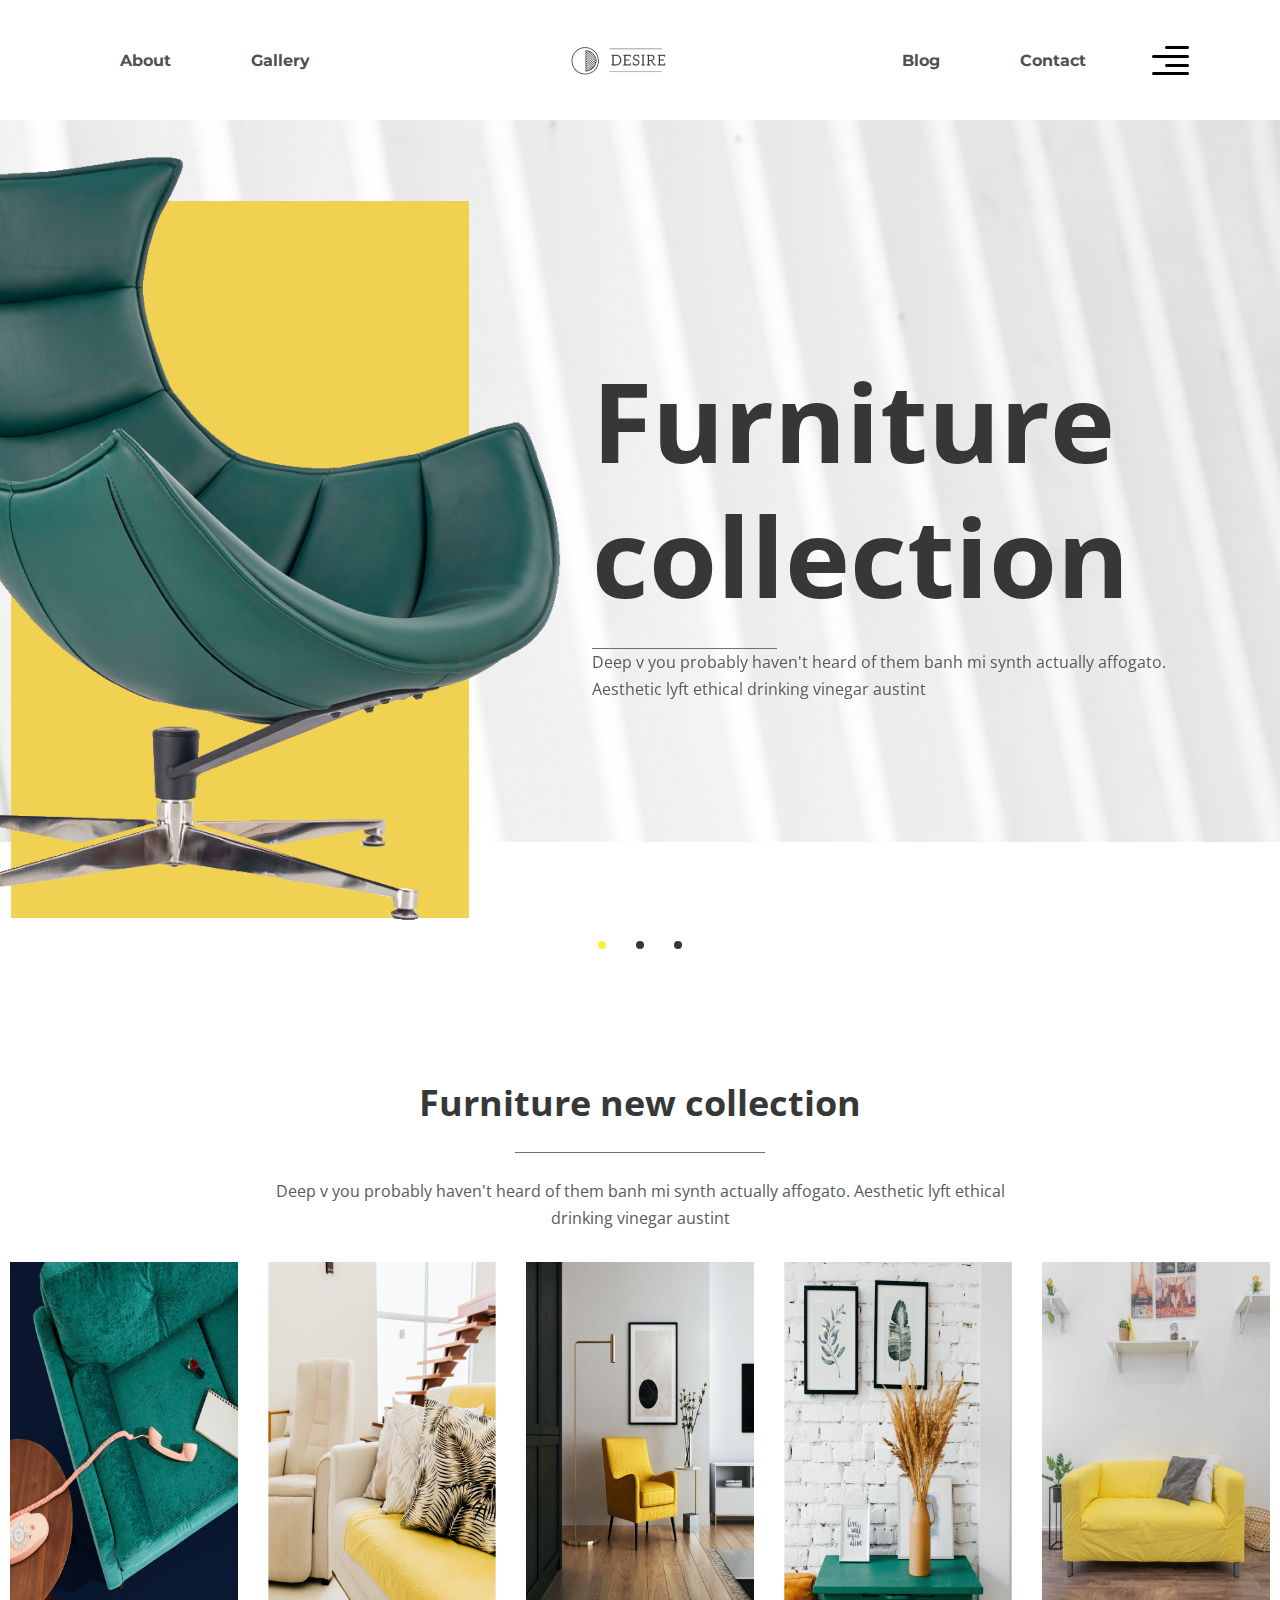
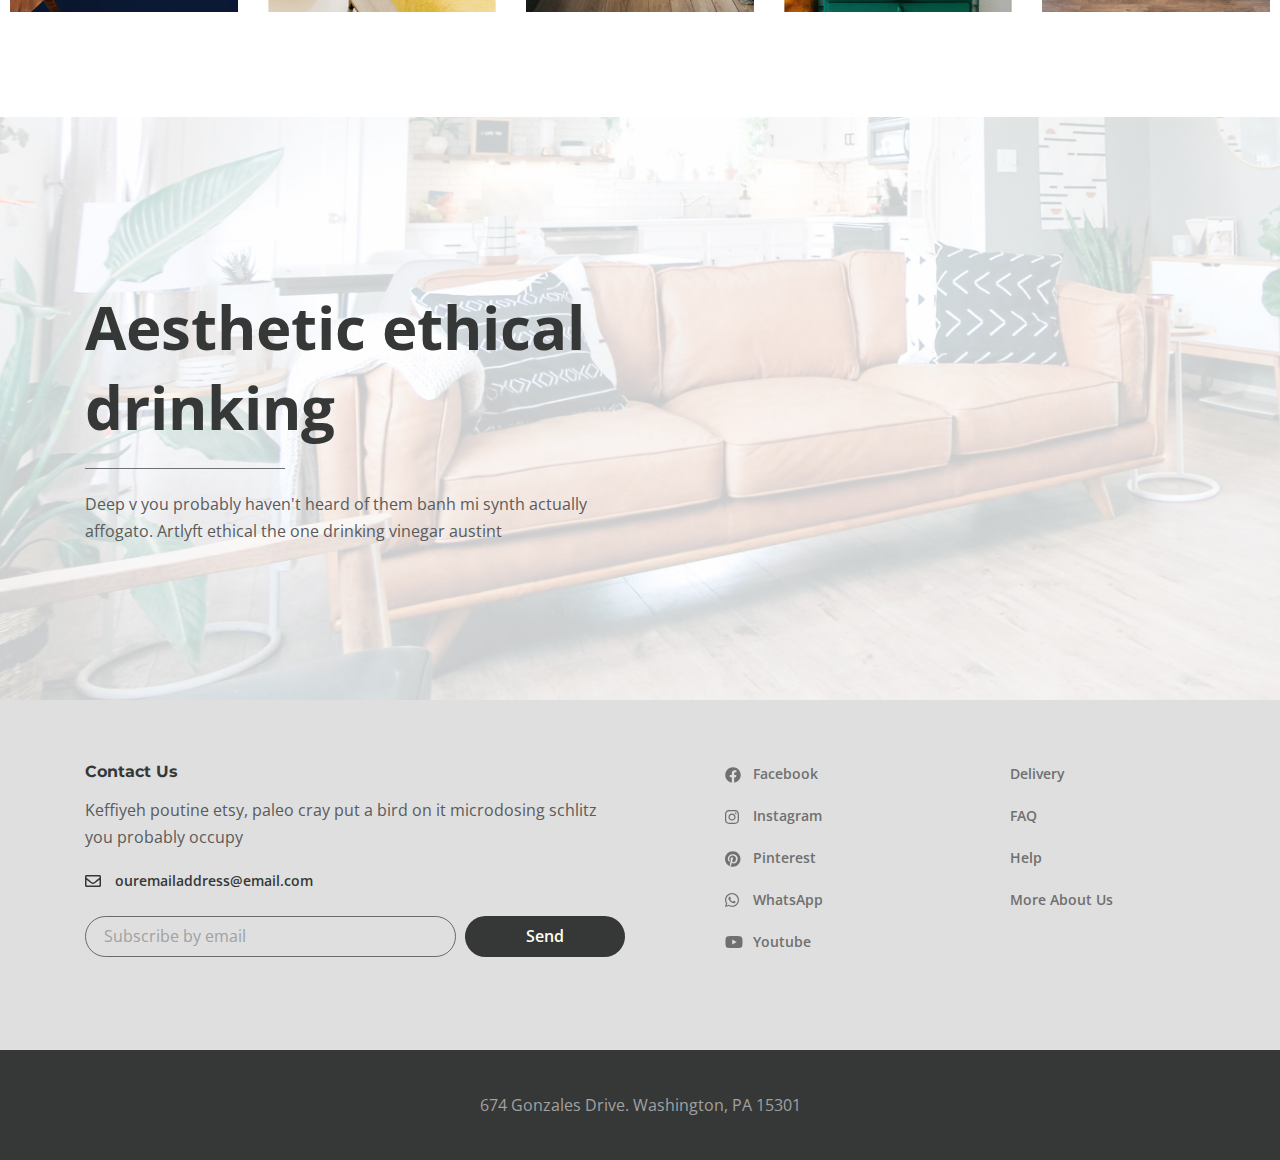
==== index.html @ c695c6c6 "add decor block" ====
<!DOCTYPE html>
<html lang="en">

<head>
  <meta charset="UTF-8">
  <meta name="viewport" content="width=device-width, initial-scale=1.0">
  <title>Document</title>
  <link rel="preconnect" href="https://fonts.googleapis.com">
  <link rel="preconnect" href="https://fonts.gstatic.com" crossorigin>
  <link href="https://fonts.googleapis.com/css2?family=Montserrat:wght@700&family=Open+Sans:wght@400;600&display=swap" rel="stylesheet">
  <link rel="stylesheet" href="css/style.min.css">
</head>

<body>


  <div class="wrapper">
    <header class="header">
      <div class="container">
        <div class="header__inner">
          <nav class="menu">
            <ul class="menu__list">
              <li class="menu__list-item">
                <a class="menu__list-link" href="#">About</a>
              </li>
              <li class="menu__list-item">
                <a class="menu__list-link" href="#">Gallery</a>
              </li>
            </ul>
          </nav>
          <a href="#" class="logo">
            <img src="images/logo.png" alt="logo">
          </a>
          <nav class="menu">
            <ul class="menu__list">
              <li class="menu__list-item">
                <a class="menu__list-link" href="#">Blog</a>
              </li>
              <li class="menu__list-item">
                <a class="menu__list-link" href="#">Contact</a>
              </li>
            </ul>
          </nav>
          <button class="header__btn">
            <img src="images/icon_menu.svg" alt="icon menu">
          </button>

          <div class="rightside__menu rightside__menu--close">
            <button class="rightside__menu-close">
              <img src="images/close.svg" alt="close">
            </button>
            <div class="rightside__menu-content">
              <a  class="rightside__menu-logo" href="#">
                <img src="images/logo-big.png" alt="logo">
              </a>
              <h4 class="rightside__menu-title">
                Furniture for life
              </h4>
              <p class="rightside__menu-text">
                Sustainable hot chicken skateboard, dreamcatcher meggings actually squid. Slow-carb everyday carry +1 art party microdosing, put a bird on it brooklyn
              </p>
              <img class="rightside__menu-images" src="images/content/rightside-img.jpg" alt="images">
            </div>
          </div>

        </div>
      </div>
    </header>

    <main class="main">
      
      <section class="top">
          <div class="top__inner">
            <div class="top__slider">
              <div class="top__slider-item">
                <img class="top__slider-img" src="images/content/slider-img.png" alt="img">
                <div class="top__slider-info">
                  <h2 class="top__slider-title">
                    Furniture collection
                  </h2>
                  <p class="top__slider-text">
                    Deep v you probably haven't heard of them banh mi synth actually affogato. Aesthetic lyft ethical drinking vinegar austint
                  </p>
                </div>
              </div>
              <div class="top__slider-item">
                <img class="top__slider-img" src="images/content/slider-img.png" alt="img">
                <div class="top__slider-info">
                  <h2 class="top__slider-title">
                    Furniture collection
                  </h2>
                  <p class="top__slider-text">
                    Deep v you probably haven't heard of them banh mi synth actually affogato. Aesthetic lyft ethical drinking vinegar austint
                  </p>
                </div>
              </div>
              <div class="top__slider-item">
                <img class="top__slider-img" src="images/content/slider-img.png" alt="img">
                <div class="top__slider-info">
                  <h2 class="top__slider-title">
                    Furniture collection
                  </h2>
                  <p class="top__slider-text">
                    Deep v you probably haven't heard of them banh mi synth actually affogato. Aesthetic lyft ethical drinking vinegar austint
                  </p>
                </div>
              </div>
            </div>
          </div>
      </section>

      <section class="new-collection">
        <div class="container-fluid">
          <h3 class="new-collection__title">
            Furniture new collection
          </h3>
          <p class="new-collection__text">
            Deep v you probably haven't heard of them banh mi synth actually affogato. Aesthetic lyft ethical drinking vinegar austint  
          </p>
          <div class="collection">
            <a class="collection__item" href="#">
              <img class="collection__images" src="images/content/collection-1.jpg" alt="img" >
              <div class="collection__info">
                <h6 class="collection__info-title">
                  Truffaut literally trust
                </h6>
                <div class="collection__info-text">
                  Living room furntiture | Chair
                </div>
              </div>
            </a>
            <a class="collection__item" href="#">
              <img class="collection__images" src="images/content/collection-2.jpg" alt="img" >
              <div class="collection__info">
                <h6 class="collection__info-title">
                  Truffaut literally trust
                </h6>
                <div class="collection__info-text">
                  Living room furntiture | Chair
                </div>
              </div>
            </a>
            <a class="collection__item" href="#">
              <img class="collection__images" src="images/content/collection-3.jpg" alt="img" >
              <div class="collection__info">
                <h6 class="collection__info-title">
                  Truffaut literally trust
                </h6>
                <div class="collection__info-text">
                  Living room furntiture | Chair
                </div>
              </div>
            </a>
            <a class="collection__item" href="#">
              <img class="collection__images" src="images/content/collection-4.jpg" alt="img" >
              <div class="collection__info">
                <h6 class="collection__info-title">
                  Truffaut literally trust
                </h6>
                <div class="collection__info-text">
                  Living room furntiture | Chair
                </div>
              </div>
            </a>
            <a class="collection__item" href="#">
              <img class="collection__images" src="images/content/collection-5.jpg" alt="img" >
              <div class="collection__info">
                <h6 class="collection__info-title">
                  Truffaut literally trust
                </h6>
                <div class="collection__info-text">
                  Living room furntiture | Chair
                </div>
              </div>
            </a>
          </div>
        </div>
      </section>

      <section class="decor">
        <div class="container">
          <h2 class="decor__title">
            Aesthetic 
            ethical drinking
          </h2>
          <p class="decor__text">
            Deep v you probably haven't heard of them banh mi synth actually affogato. Artlyft ethical the one drinking vinegar austint
          </p>
        </div>
      </section>

    </main>

    <footer class="footer">
      <div class="footer__content">
        <div class="container">
          <div class="footer__inner">
            <div class="footer__info">
              <h6 class="footer__info-title">Contact Us</h6>
              <p class="footer__info-text">
                Keffiyeh poutine etsy, paleo cray put a bird on it microdosing schlitz you probably occupy
              </p>
              <a class="footer__info-email" href="mailto:ouremailaddress@email.com">
                ouremailaddress@email.com
              </a>
              <form class="footer__form" action="">
                <input class="footer__form-input" placeholder="Subscribe by email" type="text">
                <button class="footer__form-button" type="submit">Send</button>
              </form>
            </div>
            <ul class="footer__social">
              <li class="footer__social-item">
                <a  class="footer__social-link footer__social-link--facebook" href="#">Facebook</a>
              </li>
              <li class="footer__social-item">
                <a  class="footer__social-link footer__social-link--instagram" href="#">Instagram</a>
              </li>
              <li class="footer__social-item">
                <a  class="footer__social-link footer__social-link--pinterest" href="#">Pinterest</a>
              </li>
              <li class="footer__social-item">
                <a  class="footer__social-link footer__social-link--whatsapp" href="#">WhatsApp</a>
              </li>
              <li class="footer__social-item">
                <a  class="footer__social-link footer__social-link--youtube" href="#">Youtube</a>
              </li>
            </ul>
            <nav class="footer__menu">
              <ul class="footer__menu-list">
                <li class="footer__menu-item">
                  <a  class="footer__menu-link" href="">Delivery</a>
                </li>
                <li class="footer__menu-item">
                  <a  class="footer__menu-link" href="">FAQ</a>
                </li>
                <li class="footer__menu-item">
                  <a  class="footer__menu-link" href="">Help</a>
                </li>
                <li class="footer__menu-item">
                  <a  class="footer__menu-link" href="">More About Us</a>
                </li>
              </ul>
            </nav>
          </div>
        </div>
      </div>
      <div class="footer__copyright">
        <div class="container">
          <p>
            674 Gonzales Drive.   Washington, PA 15301
          </p>
        </div>
      </div>
    </footer>
  </div>



  <script src="js/main.min.js"></script>
</body>

</html>
---- css/style.min.css ----
.rightside__menu-title,.footer__info-title,.menu__list-link{font-family:"Montserrat",sans-serif;font-weight:700}html{-webkit-box-sizing:border-box;box-sizing:border-box}*,*::after,*::before{-webkit-box-sizing:inherit;box-sizing:inherit}ul[class],ol[class]{padding:0}body,h1,h2,h3,h4,h5,h6,p,ul,ol,li,figure,figcaption,blockquote,dl,dd{margin:0;font-size:inherit}ul[class]{list-style:none}img{max-width:100%;display:block}input,button,textarea,select{font:inherit}a{text-decoration:none}.slick-slider{position:relative;display:block;-webkit-box-sizing:border-box;box-sizing:border-box;-webkit-touch-callout:none;-webkit-user-select:none;-moz-user-select:none;-ms-user-select:none;user-select:none;-ms-touch-action:pan-y;touch-action:pan-y;-webkit-tap-highlight-color:rgba(0,0,0,0)}.slick-list{position:relative;overflow:hidden;display:block;margin:0;padding:0}.slick-list:focus{outline:none}.slick-list.dragging{cursor:pointer;cursor:hand}.slick-slider .slick-track,.slick-slider .slick-list{-webkit-transform:translate3d(0, 0, 0);-ms-transform:translate3d(0, 0, 0);transform:translate3d(0, 0, 0)}.slick-track{position:relative;left:0;top:0;display:block;margin-left:auto;margin-right:auto}.slick-track:before,.slick-track:after{content:"";display:table}.slick-track:after{clear:both}.slick-loading .slick-track{visibility:hidden}.slick-slide{float:left;height:100%;min-height:1px;display:none}[dir=rtl] .slick-slide{float:right}.slick-slide img{display:block}.slick-slide.slick-loading img{display:none}.slick-slide.dragging img{pointer-events:none}.slick-initialized .slick-slide{display:block}.slick-loading .slick-slide{visibility:hidden}.slick-vertical .slick-slide{display:block;height:auto;border:1px solid rgba(0,0,0,0)}.slick-arrow.slick-hidden{display:none}html,body{height:100%}body{font-family:"Open Sans",sans-serif;font-weight:400;font-size:16px;line-height:27px;color:#5a5a5a;overflow-x:hidden;min-width:320px}.wrapper{display:-webkit-box;display:-ms-flexbox;display:flex;-webkit-box-orient:vertical;-webkit-box-direction:normal;-ms-flex-direction:column;flex-direction:column;min-height:100%}.main{-webkit-box-flex:1;-ms-flex:1 0 auto;flex:1 0 auto}.footer{-webkit-box-flex:0;-ms-flex:0 0 auto;flex:0 0 auto}.container{max-width:1140px;margin:0 auto;padding:0 15px}.container-fluid{max-width:1920px;margin:0 auto;padding:0 10px}.slick-dots{display:-webkit-box;display:-ms-flexbox;display:flex;-webkit-box-pack:center;-ms-flex-pack:center;justify-content:center;-webkit-box-align:center;-ms-flex-align:center;align-items:center}.slick-dots li{margin:0 15px}.slick-dots li.slick-active button{background-color:#ffef35}.slick-dots button{background-color:#363838;border:none;width:8px;height:8px;border-radius:50%;padding:0;font-size:0}.header__inner{display:-webkit-box;display:-ms-flexbox;display:flex;-webkit-box-pack:justify;-ms-flex-pack:justify;justify-content:space-between;-webkit-box-align:center;-ms-flex-align:center;align-items:center;height:120px}.header__btn{background-color:rgba(0,0,0,0);border:none;cursor:pointer}.logo{margin:0 auto}.menu{padding-right:15px}.menu__list{display:-webkit-box;display:-ms-flexbox;display:flex}.menu__list-item{padding-right:45px;padding-left:35px}.menu__list-link{color:rgba(54,56,56,.9033);line-height:22px}.footer__content{background:#dfdfdf;padding:60px 0 80px}.footer__inner{display:-webkit-box;display:-ms-flexbox;display:flex;-webkit-box-pack:justify;-ms-flex-pack:justify;justify-content:space-between}.footer__info{width:540px}.footer__info-title{color:#363838;margin-bottom:14px;line-height:23px}.footer__info-text{margin-bottom:16px;min-width:475px}.footer__info-email{font-weight:600;font-size:14px;color:#363838;margin-bottom:22px;padding-left:30px;display:inline-block;position:relative}.footer__info-email::before{content:"";background-image:url(../images/envelope.svg);left:0;top:8px;width:16px;height:12px;position:absolute}.footer__form{display:-webkit-box;display:-ms-flexbox;display:flex}.footer__form-input{padding:6px 10px 6px 18px;border-radius:21px;background-color:rgba(0,0,0,0);border:1px solid rgba(54,56,56,.7);width:100%}.footer__form-input::-webkit-input-placeholder{font-family:"Open Sans",sans-serif;font-weight:400;font-size:16px;line-height:27px;color:#a1a1a1}.footer__form-input::-moz-placeholder{font-family:"Open Sans",sans-serif;font-weight:400;font-size:16px;line-height:27px;color:#a1a1a1}.footer__form-input:-ms-input-placeholder{font-family:"Open Sans",sans-serif;font-weight:400;font-size:16px;line-height:27px;color:#a1a1a1}.footer__form-input::-ms-input-placeholder{font-family:"Open Sans",sans-serif;font-weight:400;font-size:16px;line-height:27px;color:#a1a1a1}.footer__form-input::placeholder{font-family:"Open Sans",sans-serif;font-weight:400;font-size:16px;line-height:27px;color:#a1a1a1}.footer__form-button{background-color:#363838;border:none;color:ivory;border-radius:21px;font-weight:600;padding:6px 12px;min-width:160px;margin-left:9px;cursor:pointer}.footer__social{width:125px;margin-right:auto;margin-left:100px}.footer__social-item,.footer__menu-item{margin-bottom:15px;font-size:14px;font-weight:600}.footer__social-link{padding-left:28px;position:relative}.footer__social-link::before{content:"";position:absolute;top:3px;left:0;width:16px;height:16px}.footer__social-link--facebook::before{background-image:url(../images/facebook.svg)}.footer__social-link--instagram::before{background-image:url(../images/instagram.svg);width:14px;height:14px;top:4px}.footer__social-link--pinterest::before{background-image:url(../images/pinterest.svg)}.footer__social-link--whatsapp::before{background-image:url(../images/whatsapp.svg);width:14px;height:14px}.footer__social-link--youtube::before{background-image:url(../images/youtube.svg);width:18px;height:12px;top:4px}.footer__social-link,.footer__menu-link{color:#707070}.footer__menu{margin-right:60px;width:125px}.footer__copyright{background-color:#363838;color:#a1a1a1;text-align:center;padding:42px 0px 41px}.rightside__menu{position:absolute;right:0;top:0;bottom:0;max-width:694px;background-color:#fff;padding-top:40px;width:100%;-webkit-box-shadow:-2px 3px 17px 0px #000;box-shadow:-2px 3px 17px 0px #000;-webkit-transition:.3s;-o-transition:.3s;transition:.3s}.rightside__menu.rightside__menu--close{-webkit-transform:translateX(200%);-ms-transform:translateX(200%);transform:translateX(200%)}.rightside__menu-close{background-color:rgba(0,0,0,0);border:none;padding:0;cursor:pointer;margin-left:50px;margin-bottom:60px}.rightside__menu-content{text-align:center;max-width:485px;margin:0 auto}.rightside__menu-logo{margin-bottom:40px;display:inline-block}.rightside__menu-title{color:#363838;font-size:36px;line-height:51px;position:relative;margin-bottom:17px;padding-bottom:17px}.rightside__menu-title::after{content:"";position:absolute;bottom:0;left:0;right:0;max-width:252px;margin:0 auto;height:1px;background:#6d7278}.rightside__menu-text{margin-bottom:75px}.rightside__menu-images{max-width:485px}.top__inner{padding-bottom:70px;position:relative}.top__inner::after{content:"";background-image:url(../images/main_slider.jpg);position:absolute;width:100%;height:722px;top:0;z-index:-1}.top__slider-item{display:-webkit-box !important;display:-ms-flexbox !important;display:flex !important;-webkit-box-pack:center;-ms-flex-pack:center;justify-content:center;-webkit-box-align:center;-ms-flex-align:center;align-items:center}.top__slider-info{max-width:645px;margin-left:25px}.top__slider-img{margin-left:-14%;max-width:703px;height:815px;-o-object-fit:cover;object-fit:cover}.top__slider-title{color:#363838;font-size:110px;line-height:135px;padding-bottom:26px;padding-bottom:26px;position:relative}.top__slider-title::after{content:"";position:absolute;left:0;bottom:0;width:185px;height:1px;background:#6d7278}.top__slider-text{max-width:585px}.new-collection{text-align:center;padding:45px 0 105px}.new-collection__title{color:#363838;font-size:36px;line-height:51px;padding-bottom:25px;margin-bottom:25px;position:relative}.new-collection__title::after{content:"";position:absolute;width:250px;height:1px;bottom:0;left:0;right:0;margin:0 auto;background:#6d7278}.new-collection__text{max-width:730px;margin:0 auto 30px}.collection{display:-ms-grid;display:grid;-ms-grid-columns:(1fr)[5];grid-template-columns:repeat(5, 1fr);gap:30px}.collection__item{position:relative}.collection__item:hover .collection__info{opacity:1}.collection__images{min-height:350px;-o-object-fit:covcer;object-fit:covcer}.collection__info{position:absolute;top:0;left:0;right:0;bottom:0;background-color:rgba(255,255,255,.7);padding:10px;display:-webkit-box;display:-ms-flexbox;display:flex;-webkit-box-orient:vertical;-webkit-box-direction:normal;-ms-flex-direction:column;flex-direction:column;-webkit-box-align:center;-ms-flex-align:center;align-items:center;-webkit-box-pack:center;-ms-flex-pack:center;justify-content:center;opacity:0;-webkit-transition:all .5s;-o-transition:all .5s;transition:all .5s}.collection__info-title{font-size:20px;line-height:25px;color:#363838;padding-bottom:19px;margin-bottom:19px;position:relative}.collection__info-title::after{content:"";bottom:0;position:absolute;height:1px;background-color:#6d7278;width:80%;margin:0 auto;left:0;right:0}.collection__info-text{font-weight:600;font-size:14px;color:#707070}.decor{padding:170px 0 155px;background-image:url(../images/decor-bg.jpg);background-size:cover;background-repeat:no-repeat}.decor__title{max-width:730px;color:#363838;font-size:60px;line-height:80px;padding-bottom:22px;margin-bottom:22px;position:relative}.decor__title::after{content:"";position:absolute;left:0;bottom:0;height:1px;width:200px;background:#6d7278}.decor__text{max-width:540px}
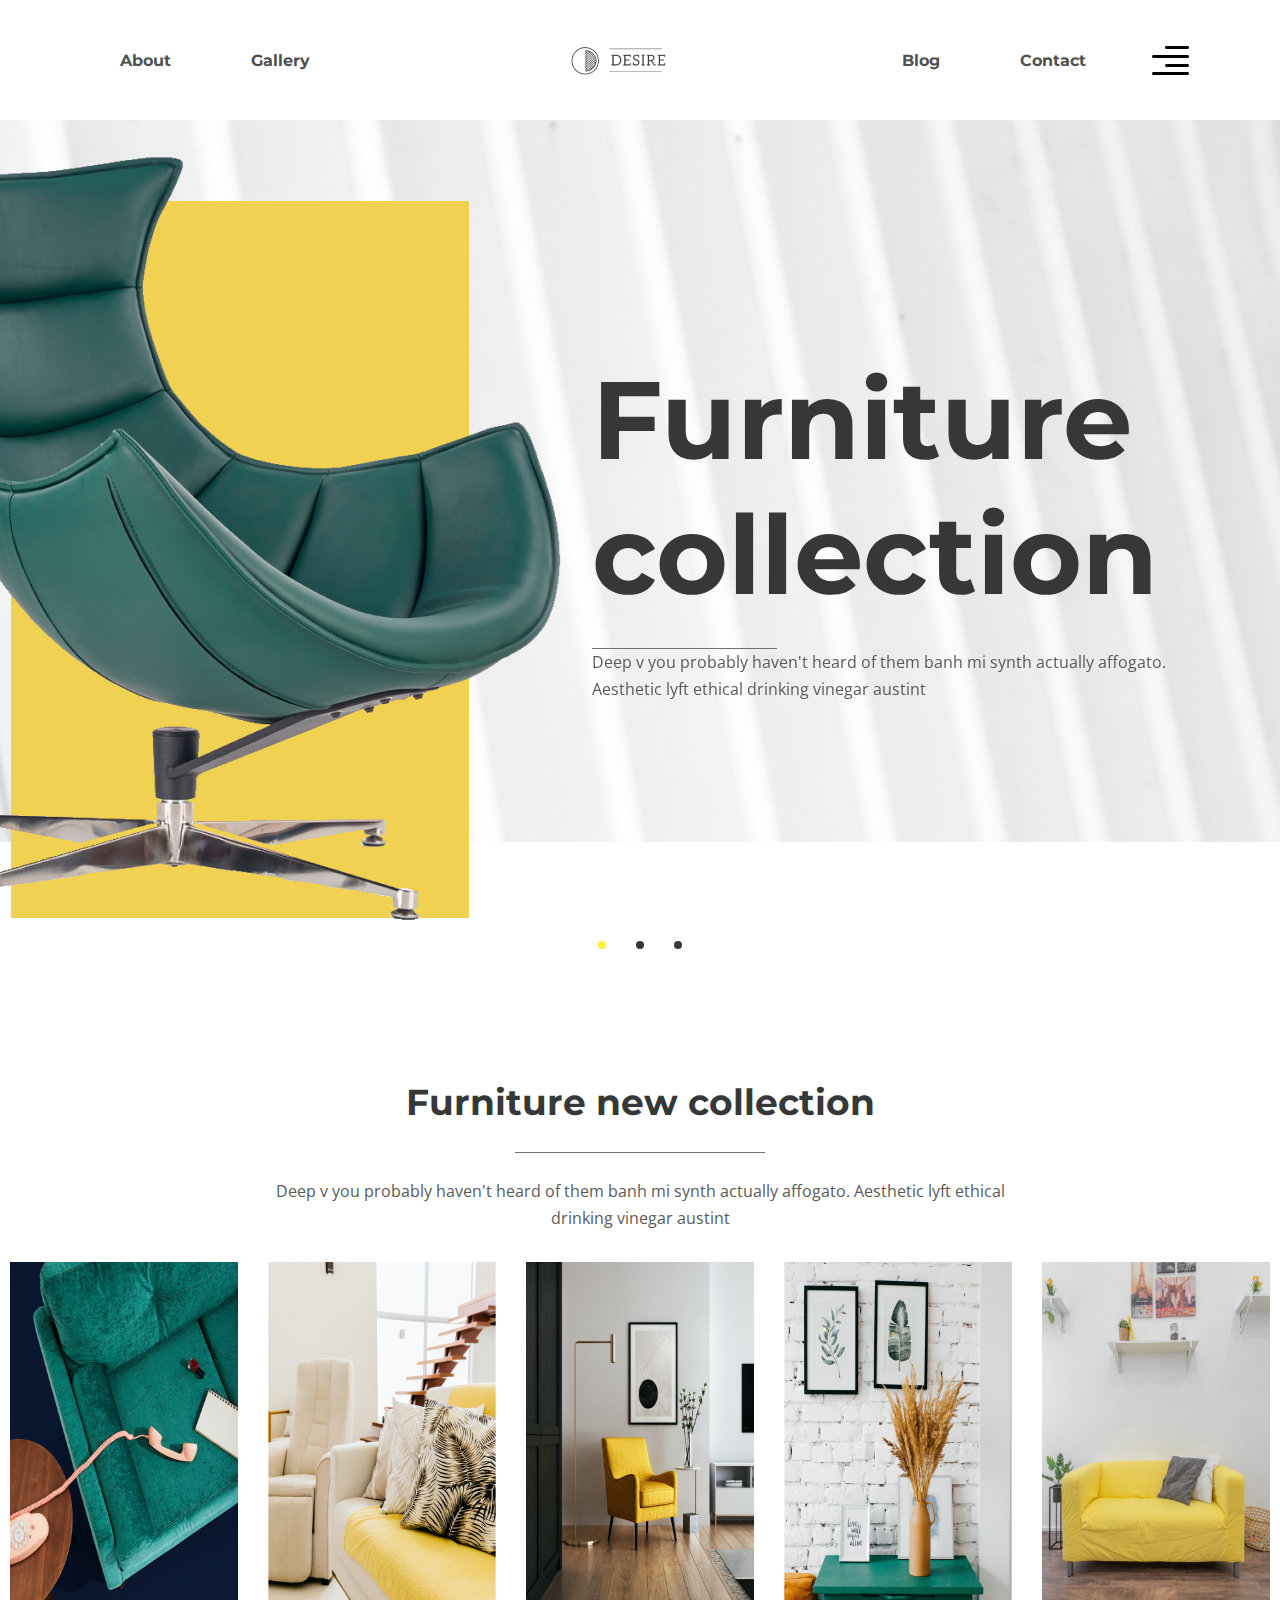
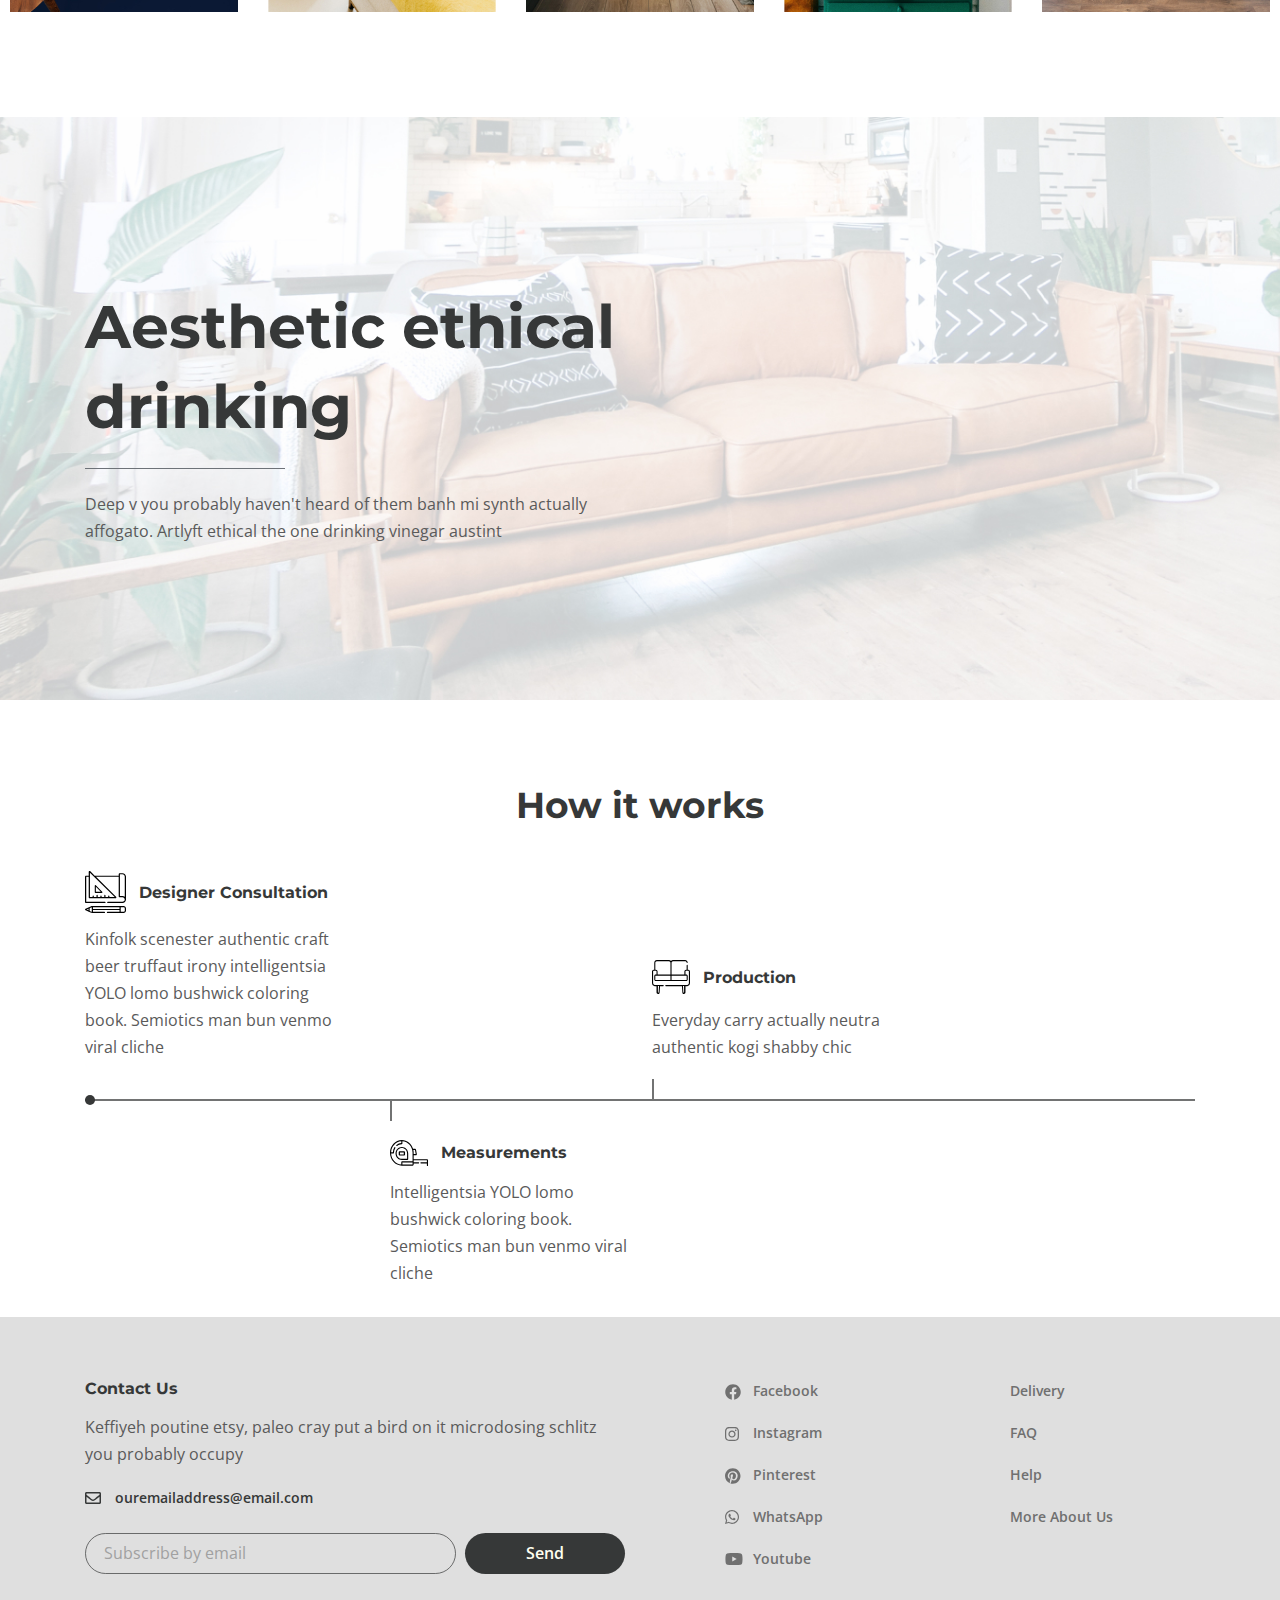
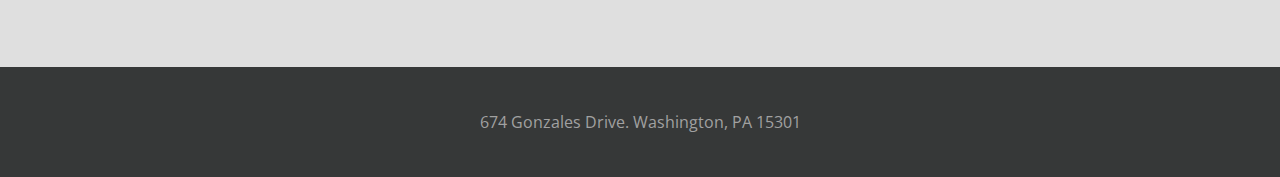
==== commit af04454f: "works" ====
--- a/index.html
+++ b/index.html
@@ -189,6 +189,39 @@
         </div>
       </section>
 
+      <section class="works">
+        <div class="container">
+          <h3 class="works__title">
+            How it works
+          </h3>
+          <div class="works__items">
+            <div class="works__items-box">
+              <div class="works__item works__item--consultation" >
+                <img class="works__item-img" src="images/graphic-tools.svg" alt="icon" >
+                <h6 class="works__item-title">Designer Consultation</h6>
+                <p class="works__item-text">
+                  Kinfolk scenester authentic craft beer truffaut irony intelligentsia YOLO lomo bushwick coloring book. Semiotics man bun venmo viral cliche
+                </p>
+              </div>
+              <div class="works__item works__item--production">
+                <img class="works__item-img" src="images/sofa.svg" alt="icon" >
+                <h6 class="works__item-title">Production</h6>
+                <p class="works__item-text">
+                  Everyday carry actually neutra authentic kogi shabby chic
+                </p>
+              </div>  
+            </div>
+            <div class="works__item works__item--measuring">
+              <img class="works__item-img" src="images/measuring-tape.svg" alt="icon" >
+              <h6 class="works__item-title">Measurements</h6>
+              <p class="works__item-text">
+                Intelligentsia YOLO lomo bushwick coloring book. Semiotics man bun venmo viral cliche
+              </p>
+            </div>
+          </div>
+        </div>
+      </section>
+
     </main>
 
     <footer class="footer">
--- a/css/style.min.css
+++ b/css/style.min.css
@@ -1 +1 @@
-.rightside__menu-title,.footer__info-title,.menu__list-link{font-family:"Montserrat",sans-serif;font-weight:700}html{-webkit-box-sizing:border-box;box-sizing:border-box}*,*::after,*::before{-webkit-box-sizing:inherit;box-sizing:inherit}ul[class],ol[class]{padding:0}body,h1,h2,h3,h4,h5,h6,p,ul,ol,li,figure,figcaption,blockquote,dl,dd{margin:0;font-size:inherit}ul[class]{list-style:none}img{max-width:100%;display:block}input,button,textarea,select{font:inherit}a{text-decoration:none}.slick-slider{position:relative;display:block;-webkit-box-sizing:border-box;box-sizing:border-box;-webkit-touch-callout:none;-webkit-user-select:none;-moz-user-select:none;-ms-user-select:none;user-select:none;-ms-touch-action:pan-y;touch-action:pan-y;-webkit-tap-highlight-color:rgba(0,0,0,0)}.slick-list{position:relative;overflow:hidden;display:block;margin:0;padding:0}.slick-list:focus{outline:none}.slick-list.dragging{cursor:pointer;cursor:hand}.slick-slider .slick-track,.slick-slider .slick-list{-webkit-transform:translate3d(0, 0, 0);-ms-transform:translate3d(0, 0, 0);transform:translate3d(0, 0, 0)}.slick-track{position:relative;left:0;top:0;display:block;margin-left:auto;margin-right:auto}.slick-track:before,.slick-track:after{content:"";display:table}.slick-track:after{clear:both}.slick-loading .slick-track{visibility:hidden}.slick-slide{float:left;height:100%;min-height:1px;display:none}[dir=rtl] .slick-slide{float:right}.slick-slide img{display:block}.slick-slide.slick-loading img{display:none}.slick-slide.dragging img{pointer-events:none}.slick-initialized .slick-slide{display:block}.slick-loading .slick-slide{visibility:hidden}.slick-vertical .slick-slide{display:block;height:auto;border:1px solid rgba(0,0,0,0)}.slick-arrow.slick-hidden{display:none}html,body{height:100%}body{font-family:"Open Sans",sans-serif;font-weight:400;font-size:16px;line-height:27px;color:#5a5a5a;overflow-x:hidden;min-width:320px}.wrapper{display:-webkit-box;display:-ms-flexbox;display:flex;-webkit-box-orient:vertical;-webkit-box-direction:normal;-ms-flex-direction:column;flex-direction:column;min-height:100%}.main{-webkit-box-flex:1;-ms-flex:1 0 auto;flex:1 0 auto}.footer{-webkit-box-flex:0;-ms-flex:0 0 auto;flex:0 0 auto}.container{max-width:1140px;margin:0 auto;padding:0 15px}.container-fluid{max-width:1920px;margin:0 auto;padding:0 10px}.slick-dots{display:-webkit-box;display:-ms-flexbox;display:flex;-webkit-box-pack:center;-ms-flex-pack:center;justify-content:center;-webkit-box-align:center;-ms-flex-align:center;align-items:center}.slick-dots li{margin:0 15px}.slick-dots li.slick-active button{background-color:#ffef35}.slick-dots button{background-color:#363838;border:none;width:8px;height:8px;border-radius:50%;padding:0;font-size:0}.header__inner{display:-webkit-box;display:-ms-flexbox;display:flex;-webkit-box-pack:justify;-ms-flex-pack:justify;justify-content:space-between;-webkit-box-align:center;-ms-flex-align:center;align-items:center;height:120px}.header__btn{background-color:rgba(0,0,0,0);border:none;cursor:pointer}.logo{margin:0 auto}.menu{padding-right:15px}.menu__list{display:-webkit-box;display:-ms-flexbox;display:flex}.menu__list-item{padding-right:45px;padding-left:35px}.menu__list-link{color:rgba(54,56,56,.9033);line-height:22px}.footer__content{background:#dfdfdf;padding:60px 0 80px}.footer__inner{display:-webkit-box;display:-ms-flexbox;display:flex;-webkit-box-pack:justify;-ms-flex-pack:justify;justify-content:space-between}.footer__info{width:540px}.footer__info-title{color:#363838;margin-bottom:14px;line-height:23px}.footer__info-text{margin-bottom:16px;min-width:475px}.footer__info-email{font-weight:600;font-size:14px;color:#363838;margin-bottom:22px;padding-left:30px;display:inline-block;position:relative}.footer__info-email::before{content:"";background-image:url(../images/envelope.svg);left:0;top:8px;width:16px;height:12px;position:absolute}.footer__form{display:-webkit-box;display:-ms-flexbox;display:flex}.footer__form-input{padding:6px 10px 6px 18px;border-radius:21px;background-color:rgba(0,0,0,0);border:1px solid rgba(54,56,56,.7);width:100%}.footer__form-input::-webkit-input-placeholder{font-family:"Open Sans",sans-serif;font-weight:400;font-size:16px;line-height:27px;color:#a1a1a1}.footer__form-input::-moz-placeholder{font-family:"Open Sans",sans-serif;font-weight:400;font-size:16px;line-height:27px;color:#a1a1a1}.footer__form-input:-ms-input-placeholder{font-family:"Open Sans",sans-serif;font-weight:400;font-size:16px;line-height:27px;color:#a1a1a1}.footer__form-input::-ms-input-placeholder{font-family:"Open Sans",sans-serif;font-weight:400;font-size:16px;line-height:27px;color:#a1a1a1}.footer__form-input::placeholder{font-family:"Open Sans",sans-serif;font-weight:400;font-size:16px;line-height:27px;color:#a1a1a1}.footer__form-button{background-color:#363838;border:none;color:ivory;border-radius:21px;font-weight:600;padding:6px 12px;min-width:160px;margin-left:9px;cursor:pointer}.footer__social{width:125px;margin-right:auto;margin-left:100px}.footer__social-item,.footer__menu-item{margin-bottom:15px;font-size:14px;font-weight:600}.footer__social-link{padding-left:28px;position:relative}.footer__social-link::before{content:"";position:absolute;top:3px;left:0;width:16px;height:16px}.footer__social-link--facebook::before{background-image:url(../images/facebook.svg)}.footer__social-link--instagram::before{background-image:url(../images/instagram.svg);width:14px;height:14px;top:4px}.footer__social-link--pinterest::before{background-image:url(../images/pinterest.svg)}.footer__social-link--whatsapp::before{background-image:url(../images/whatsapp.svg);width:14px;height:14px}.footer__social-link--youtube::before{background-image:url(../images/youtube.svg);width:18px;height:12px;top:4px}.footer__social-link,.footer__menu-link{color:#707070}.footer__menu{margin-right:60px;width:125px}.footer__copyright{background-color:#363838;color:#a1a1a1;text-align:center;padding:42px 0px 41px}.rightside__menu{position:absolute;right:0;top:0;bottom:0;max-width:694px;background-color:#fff;padding-top:40px;width:100%;-webkit-box-shadow:-2px 3px 17px 0px #000;box-shadow:-2px 3px 17px 0px #000;-webkit-transition:.3s;-o-transition:.3s;transition:.3s}.rightside__menu.rightside__menu--close{-webkit-transform:translateX(200%);-ms-transform:translateX(200%);transform:translateX(200%)}.rightside__menu-close{background-color:rgba(0,0,0,0);border:none;padding:0;cursor:pointer;margin-left:50px;margin-bottom:60px}.rightside__menu-content{text-align:center;max-width:485px;margin:0 auto}.rightside__menu-logo{margin-bottom:40px;display:inline-block}.rightside__menu-title{color:#363838;font-size:36px;line-height:51px;position:relative;margin-bottom:17px;padding-bottom:17px}.rightside__menu-title::after{content:"";position:absolute;bottom:0;left:0;right:0;max-width:252px;margin:0 auto;height:1px;background:#6d7278}.rightside__menu-text{margin-bottom:75px}.rightside__menu-images{max-width:485px}.top__inner{padding-bottom:70px;position:relative}.top__inner::after{content:"";background-image:url(../images/main_slider.jpg);position:absolute;width:100%;height:722px;top:0;z-index:-1}.top__slider-item{display:-webkit-box !important;display:-ms-flexbox !important;display:flex !important;-webkit-box-pack:center;-ms-flex-pack:center;justify-content:center;-webkit-box-align:center;-ms-flex-align:center;align-items:center}.top__slider-info{max-width:645px;margin-left:25px}.top__slider-img{margin-left:-14%;max-width:703px;height:815px;-o-object-fit:cover;object-fit:cover}.top__slider-title{color:#363838;font-size:110px;line-height:135px;padding-bottom:26px;padding-bottom:26px;position:relative}.top__slider-title::after{content:"";position:absolute;left:0;bottom:0;width:185px;height:1px;background:#6d7278}.top__slider-text{max-width:585px}.new-collection{text-align:center;padding:45px 0 105px}.new-collection__title{color:#363838;font-size:36px;line-height:51px;padding-bottom:25px;margin-bottom:25px;position:relative}.new-collection__title::after{content:"";position:absolute;width:250px;height:1px;bottom:0;left:0;right:0;margin:0 auto;background:#6d7278}.new-collection__text{max-width:730px;margin:0 auto 30px}.collection{display:-ms-grid;display:grid;-ms-grid-columns:(1fr)[5];grid-template-columns:repeat(5, 1fr);gap:30px}.collection__item{position:relative}.collection__item:hover .collection__info{opacity:1}.collection__images{min-height:350px;-o-object-fit:covcer;object-fit:covcer}.collection__info{position:absolute;top:0;left:0;right:0;bottom:0;background-color:rgba(255,255,255,.7);padding:10px;display:-webkit-box;display:-ms-flexbox;display:flex;-webkit-box-orient:vertical;-webkit-box-direction:normal;-ms-flex-direction:column;flex-direction:column;-webkit-box-align:center;-ms-flex-align:center;align-items:center;-webkit-box-pack:center;-ms-flex-pack:center;justify-content:center;opacity:0;-webkit-transition:all .5s;-o-transition:all .5s;transition:all .5s}.collection__info-title{font-size:20px;line-height:25px;color:#363838;padding-bottom:19px;margin-bottom:19px;position:relative}.collection__info-title::after{content:"";bottom:0;position:absolute;height:1px;background-color:#6d7278;width:80%;margin:0 auto;left:0;right:0}.collection__info-text{font-weight:600;font-size:14px;color:#707070}.decor{padding:170px 0 155px;background-image:url(../images/decor-bg.jpg);background-size:cover;background-repeat:no-repeat}.decor__title{max-width:730px;color:#363838;font-size:60px;line-height:80px;padding-bottom:22px;margin-bottom:22px;position:relative}.decor__title::after{content:"";position:absolute;left:0;bottom:0;height:1px;width:200px;background:#6d7278}.decor__text{max-width:540px}+.works__item-title,.works__title,.decor__title,.collection__info-title,.new-collection__title,.top__slider-title,.rightside__menu-title,.footer__info-title,.menu__list-link{font-family:"Montserrat",sans-serif;font-weight:700}html{-webkit-box-sizing:border-box;box-sizing:border-box}*,*::after,*::before{-webkit-box-sizing:inherit;box-sizing:inherit}ul[class],ol[class]{padding:0}body,h1,h2,h3,h4,h5,h6,p,ul,ol,li,figure,figcaption,blockquote,dl,dd{margin:0;font-size:inherit}ul[class]{list-style:none}img{max-width:100%;display:block}input,button,textarea,select{font:inherit}a{text-decoration:none}.slick-slider{position:relative;display:block;-webkit-box-sizing:border-box;box-sizing:border-box;-webkit-touch-callout:none;-webkit-user-select:none;-moz-user-select:none;-ms-user-select:none;user-select:none;-ms-touch-action:pan-y;touch-action:pan-y;-webkit-tap-highlight-color:rgba(0,0,0,0)}.slick-list{position:relative;overflow:hidden;display:block;margin:0;padding:0}.slick-list:focus{outline:none}.slick-list.dragging{cursor:pointer;cursor:hand}.slick-slider .slick-track,.slick-slider .slick-list{-webkit-transform:translate3d(0, 0, 0);-ms-transform:translate3d(0, 0, 0);transform:translate3d(0, 0, 0)}.slick-track{position:relative;left:0;top:0;display:block;margin-left:auto;margin-right:auto}.slick-track:before,.slick-track:after{content:"";display:table}.slick-track:after{clear:both}.slick-loading .slick-track{visibility:hidden}.slick-slide{float:left;height:100%;min-height:1px;display:none}[dir=rtl] .slick-slide{float:right}.slick-slide img{display:block}.slick-slide.slick-loading img{display:none}.slick-slide.dragging img{pointer-events:none}.slick-initialized .slick-slide{display:block}.slick-loading .slick-slide{visibility:hidden}.slick-vertical .slick-slide{display:block;height:auto;border:1px solid rgba(0,0,0,0)}.slick-arrow.slick-hidden{display:none}html,body{height:100%}body{font-family:"Open Sans",sans-serif;font-weight:400;font-size:16px;line-height:27px;color:#5a5a5a;overflow-x:hidden;min-width:320px}.wrapper{display:-webkit-box;display:-ms-flexbox;display:flex;-webkit-box-orient:vertical;-webkit-box-direction:normal;-ms-flex-direction:column;flex-direction:column;min-height:100%}.main{-webkit-box-flex:1;-ms-flex:1 0 auto;flex:1 0 auto}.footer{-webkit-box-flex:0;-ms-flex:0 0 auto;flex:0 0 auto}.container{max-width:1140px;margin:0 auto;padding:0 15px}.container-fluid{max-width:1920px;margin:0 auto;padding:0 10px}.slick-dots{display:-webkit-box;display:-ms-flexbox;display:flex;-webkit-box-pack:center;-ms-flex-pack:center;justify-content:center;-webkit-box-align:center;-ms-flex-align:center;align-items:center}.slick-dots li{margin:0 15px}.slick-dots li.slick-active button{background-color:#ffef35}.slick-dots button{background-color:#363838;border:none;width:8px;height:8px;border-radius:50%;padding:0;font-size:0}.header__inner{display:-webkit-box;display:-ms-flexbox;display:flex;-webkit-box-pack:justify;-ms-flex-pack:justify;justify-content:space-between;-webkit-box-align:center;-ms-flex-align:center;align-items:center;height:120px}.header__btn{background-color:rgba(0,0,0,0);border:none;cursor:pointer}.logo{margin:0 auto}.menu{padding-right:15px}.menu__list{display:-webkit-box;display:-ms-flexbox;display:flex}.menu__list-item{padding-right:45px;padding-left:35px}.menu__list-link{color:rgba(54,56,56,.9033);line-height:22px}.footer__content{background:#dfdfdf;padding:60px 0 80px}.footer__inner{display:-webkit-box;display:-ms-flexbox;display:flex;-webkit-box-pack:justify;-ms-flex-pack:justify;justify-content:space-between}.footer__info{width:540px}.footer__info-title{color:#363838;margin-bottom:14px;line-height:23px}.footer__info-text{margin-bottom:16px;min-width:475px}.footer__info-email{font-weight:600;font-size:14px;color:#363838;margin-bottom:22px;padding-left:30px;display:inline-block;position:relative}.footer__info-email::before{content:"";background-image:url(../images/envelope.svg);left:0;top:8px;width:16px;height:12px;position:absolute}.footer__form{display:-webkit-box;display:-ms-flexbox;display:flex}.footer__form-input{padding:6px 10px 6px 18px;border-radius:21px;background-color:rgba(0,0,0,0);border:1px solid rgba(54,56,56,.7);width:100%}.footer__form-input::-webkit-input-placeholder{font-family:"Open Sans",sans-serif;font-weight:400;font-size:16px;line-height:27px;color:#a1a1a1}.footer__form-input::-moz-placeholder{font-family:"Open Sans",sans-serif;font-weight:400;font-size:16px;line-height:27px;color:#a1a1a1}.footer__form-input:-ms-input-placeholder{font-family:"Open Sans",sans-serif;font-weight:400;font-size:16px;line-height:27px;color:#a1a1a1}.footer__form-input::-ms-input-placeholder{font-family:"Open Sans",sans-serif;font-weight:400;font-size:16px;line-height:27px;color:#a1a1a1}.footer__form-input::placeholder{font-family:"Open Sans",sans-serif;font-weight:400;font-size:16px;line-height:27px;color:#a1a1a1}.footer__form-button{background-color:#363838;border:none;color:ivory;border-radius:21px;font-weight:600;padding:6px 12px;min-width:160px;margin-left:9px;cursor:pointer}.footer__social{width:125px;margin-right:auto;margin-left:100px}.footer__social-item,.footer__menu-item{margin-bottom:15px;font-size:14px;font-weight:600}.footer__social-link{padding-left:28px;position:relative}.footer__social-link::before{content:"";position:absolute;top:3px;left:0;width:16px;height:16px}.footer__social-link--facebook::before{background-image:url(../images/facebook.svg)}.footer__social-link--instagram::before{background-image:url(../images/instagram.svg);width:14px;height:14px;top:4px}.footer__social-link--pinterest::before{background-image:url(../images/pinterest.svg)}.footer__social-link--whatsapp::before{background-image:url(../images/whatsapp.svg);width:14px;height:14px}.footer__social-link--youtube::before{background-image:url(../images/youtube.svg);width:18px;height:12px;top:4px}.footer__social-link,.footer__menu-link{color:#707070}.footer__menu{margin-right:60px;width:125px}.footer__copyright{background-color:#363838;color:#a1a1a1;text-align:center;padding:42px 0px 41px}.rightside__menu{position:absolute;right:0;top:0;bottom:0;max-width:694px;background-color:#fff;padding-top:40px;width:100%;-webkit-box-shadow:-2px 3px 17px 0px #000;box-shadow:-2px 3px 17px 0px #000;-webkit-transition:.3s;-o-transition:.3s;transition:.3s}.rightside__menu.rightside__menu--close{-webkit-transform:translateX(200%);-ms-transform:translateX(200%);transform:translateX(200%)}.rightside__menu-close{background-color:rgba(0,0,0,0);border:none;padding:0;cursor:pointer;margin-left:50px;margin-bottom:60px}.rightside__menu-content{text-align:center;max-width:485px;margin:0 auto}.rightside__menu-logo{margin-bottom:40px;display:inline-block}.rightside__menu-title{color:#363838;font-size:36px;line-height:51px;position:relative;margin-bottom:17px;padding-bottom:17px}.rightside__menu-title::after{content:"";position:absolute;bottom:0;left:0;right:0;max-width:252px;margin:0 auto;height:1px;background:#6d7278}.rightside__menu-text{margin-bottom:75px}.rightside__menu-images{max-width:485px}.top__inner{padding-bottom:70px;position:relative}.top__inner::after{content:"";background-image:url(../images/main_slider.jpg);position:absolute;width:100%;height:722px;top:0;z-index:-1}.top__slider-item{display:-webkit-box !important;display:-ms-flexbox !important;display:flex !important;-webkit-box-pack:center;-ms-flex-pack:center;justify-content:center;-webkit-box-align:center;-ms-flex-align:center;align-items:center}.top__slider-info{max-width:645px;margin-left:25px}.top__slider-img{margin-left:-14%;max-width:703px;height:815px;-o-object-fit:cover;object-fit:cover}.top__slider-title{color:#363838;font-size:110px;line-height:135px;padding-bottom:26px;padding-bottom:26px;position:relative}.top__slider-title::after{content:"";position:absolute;left:0;bottom:0;width:185px;height:1px;background:#6d7278}.top__slider-text{max-width:585px}.new-collection{text-align:center;padding:45px 0 105px}.new-collection__title{color:#363838;font-size:36px;line-height:51px;padding-bottom:25px;margin-bottom:25px;position:relative}.new-collection__title::after{content:"";position:absolute;width:250px;height:1px;bottom:0;left:0;right:0;margin:0 auto;background:#6d7278}.new-collection__text{max-width:730px;margin:0 auto 30px}.collection{display:-ms-grid;display:grid;-ms-grid-columns:(1fr)[5];grid-template-columns:repeat(5, 1fr);gap:30px}.collection__item{position:relative}.collection__item:hover .collection__info{opacity:1}.collection__images{min-height:350px;-o-object-fit:covcer;object-fit:covcer}.collection__info{position:absolute;top:0;left:0;right:0;bottom:0;background-color:rgba(255,255,255,.7);padding:10px;display:-webkit-box;display:-ms-flexbox;display:flex;-webkit-box-orient:vertical;-webkit-box-direction:normal;-ms-flex-direction:column;flex-direction:column;-webkit-box-align:center;-ms-flex-align:center;align-items:center;-webkit-box-pack:center;-ms-flex-pack:center;justify-content:center;opacity:0;-webkit-transition:all .5s;-o-transition:all .5s;transition:all .5s}.collection__info-title{font-size:20px;line-height:25px;color:#363838;padding-bottom:19px;margin-bottom:19px;position:relative}.collection__info-title::after{content:"";bottom:0;position:absolute;height:1px;background-color:#6d7278;width:80%;margin:0 auto;left:0;right:0}.collection__info-text{font-weight:600;font-size:14px;color:#707070}.decor{padding:170px 0 155px;background-image:url(../images/decor-bg.jpg);background-size:cover;background-repeat:no-repeat}.decor__title{max-width:730px;color:#363838;font-size:60px;line-height:80px;padding-bottom:22px;margin-bottom:22px;position:relative}.decor__title::after{content:"";position:absolute;left:0;bottom:0;height:1px;width:200px;background:#6d7278}.decor__text{max-width:540px}.works{padding:80px 0 30px}.works__title{text-align:center;color:#363838;margin-bottom:40px;font-size:36px;line-height:51px}.works__items-box{-webkit-box-align:end;-ms-flex-align:end;align-items:flex-end;display:-webkit-box;display:-ms-flexbox;display:flex;border-bottom:2px solid rgba(54,56,56,.7);position:relative}.works__items-box::after{content:"";position:absolute;bottom:-6px;left:0;width:10px;height:10px;border-radius:50%;background-color:#363838}.works__item{width:250px;display:-webkit-box;display:-ms-flexbox;display:flex;-ms-flex-wrap:wrap;flex-wrap:wrap;-webkit-box-align:center;-ms-flex-align:center;align-items:center;position:relative;height:100%}.works__item--production{margin-left:317px}.works__item--production::after{content:"";position:absolute;bottom:0;left:0;height:20px;width:2px;background:rgba(54,56,56,.7)}.works__item--production,.works__item--consultation{padding-bottom:38px}.works__item--measuring{padding-top:38px;margin-left:305px;position:relative}.works__item--measuring::before{content:"";position:absolute;top:0;left:0;height:20px;width:2px;background:rgba(54,56,56,.7)}.works__item-title{margin-left:13px;color:#363838}.works__item-text{margin-top:13px}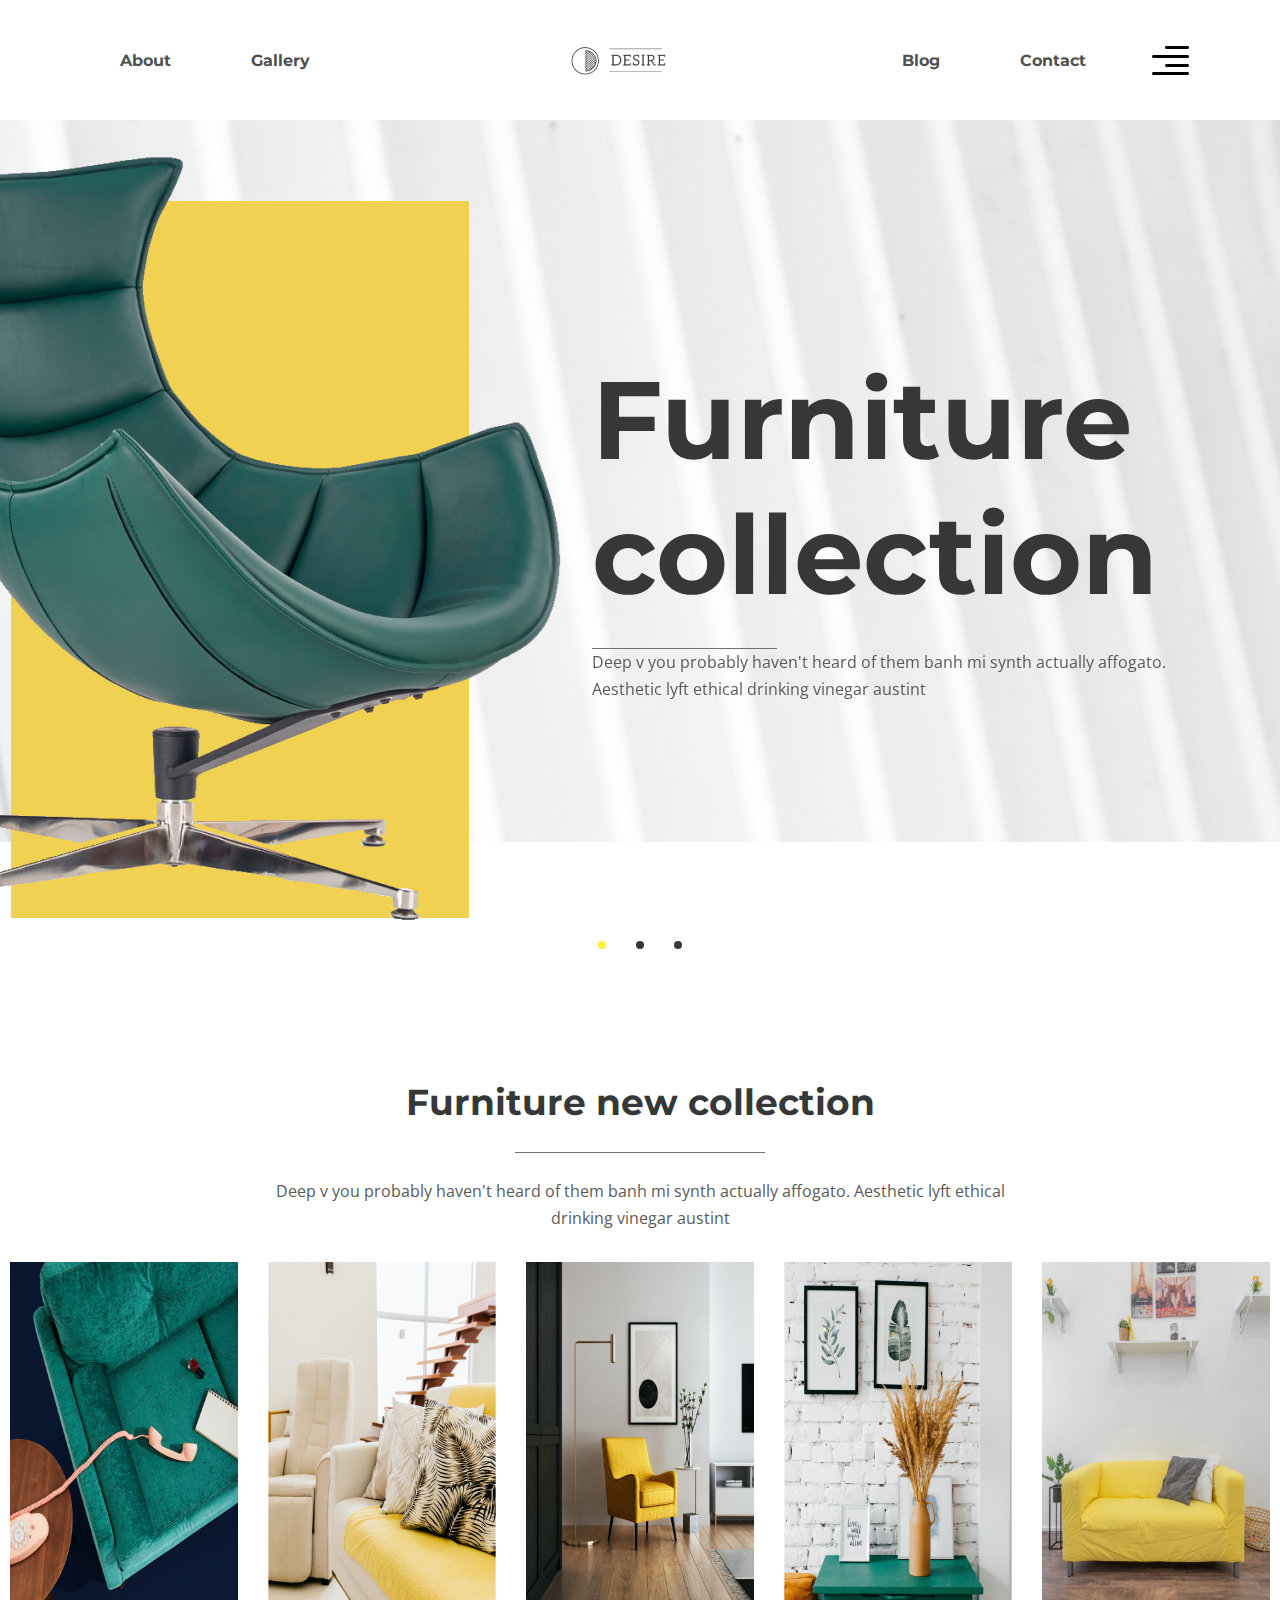
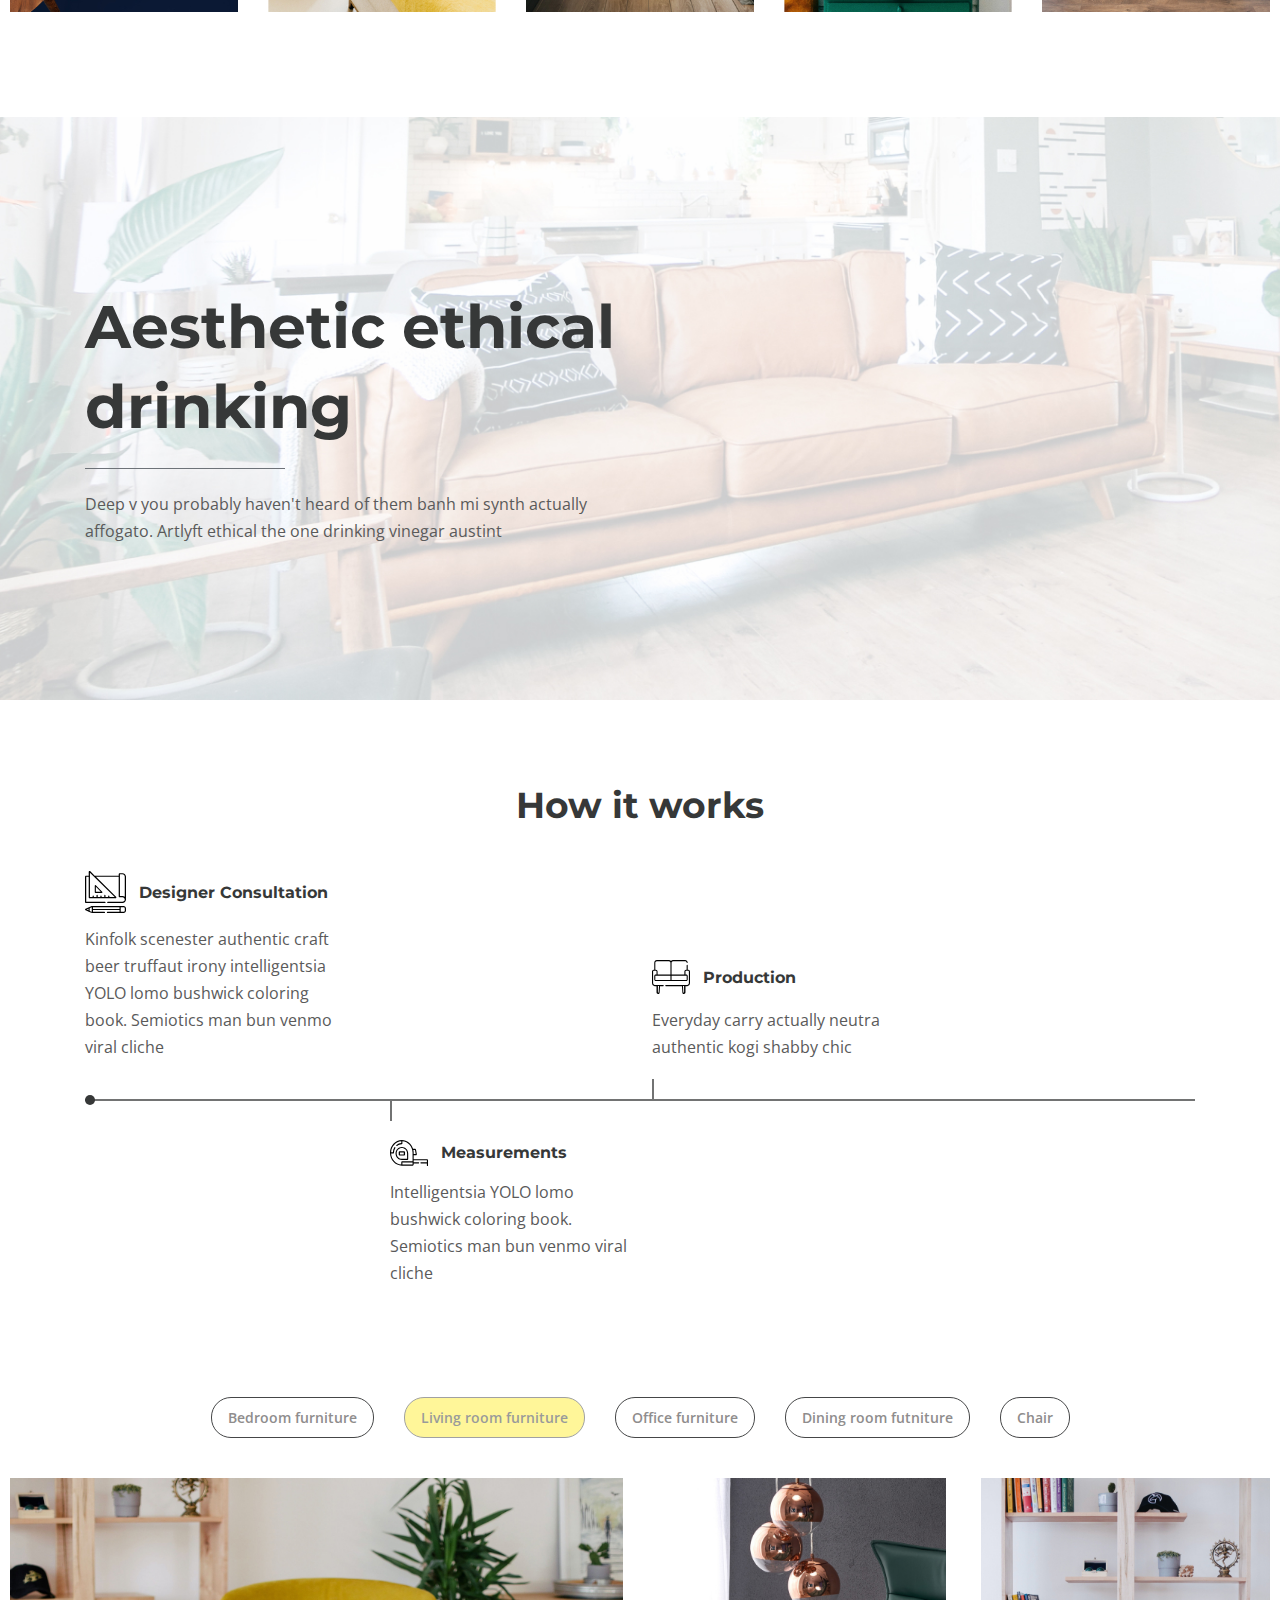
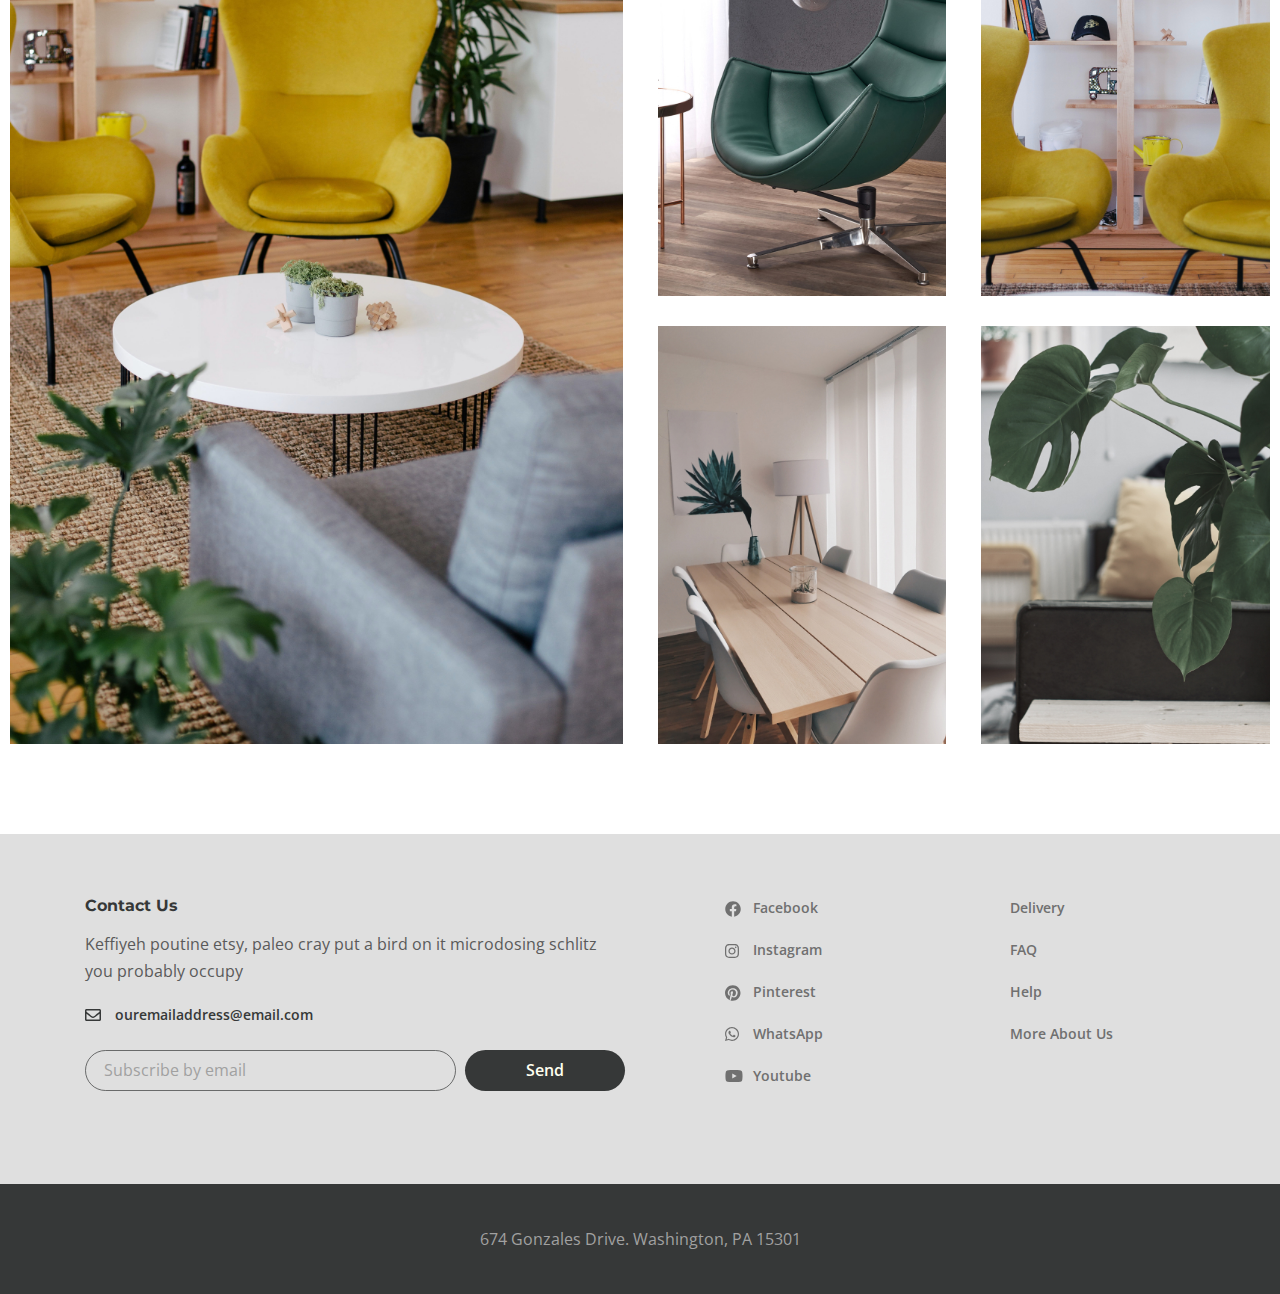
==== commit 67056a0c: "add gallery section" ====
--- a/index.html
+++ b/index.html
@@ -222,6 +222,111 @@
         </div>
       </section>
 
+      <div class="gallery">
+        <div class="container-fluid">
+          <div class="gallery__buttons">
+            <button class="gallery__btn" data-filter=".bedroom">Bedroom furniture</button>
+            <button class="gallery__btn" data-filter=".living">Living room furniture</button>
+            <button class="gallery__btn" data-filter=".office">Office furniture</button>
+            <button class="gallery__btn" data-filter=".dining">Dining room futniture</button>
+            <button class="gallery__btn" data-filter=".chair">Chair</button>
+          </div>
+          <div class="gallery__inner">
+
+            <div class="gallery__items mix bedroom">
+              <a class="gallery__item" href="#">
+                <img src="images/gallery/1.jpg" alt="images">
+              </a>
+              <a class="gallery__item" href="#">
+                <img src="images/gallery/2.jpg" alt="images">
+              </a>
+              <a class="gallery__item" href="#">
+                <img src="images/gallery/3.jpg" alt="images">
+              </a>
+              <a class="gallery__item" href="#">
+                <img src="images/gallery/4.jpg" alt="images">
+              </a>
+              <a class="gallery__item" href="#">
+                <img src="images/gallery/5.jpg" alt="images">
+              </a>
+            </div>
+
+            <div class="gallery__items mix living">
+              <a class="gallery__item" href="#">
+                <img src="images/gallery/1.jpg" alt="images">
+              </a>
+              <a class="gallery__item" href="#">
+                <img src="images/gallery/2.jpg" alt="images">
+              </a>
+              <a class="gallery__item" href="#">
+                <img src="images/gallery/3.jpg" alt="images">
+              </a>
+              <a class="gallery__item" href="#">
+                <img src="images/gallery/4.jpg" alt="images">
+              </a>
+              <a class="gallery__item" href="#">
+                <img src="images/gallery/5.jpg" alt="images">
+              </a>
+            </div>
+
+            <div class="gallery__items mix office">
+              <a class="gallery__item" href="#">
+                <img src="images/gallery/1.jpg" alt="images">
+              </a>
+              <a class="gallery__item" href="#">
+                <img src="images/gallery/2.jpg" alt="images">
+              </a>
+              <a class="gallery__item" href="#">
+                <img src="images/gallery/3.jpg" alt="images">
+              </a>
+              <a class="gallery__item" href="#">
+                <img src="images/gallery/4.jpg" alt="images">
+              </a>
+              <a class="gallery__item" href="#">
+                <img src="images/gallery/5.jpg" alt="images">
+              </a>
+            </div>
+
+            <div class="gallery__items mix dining">
+              <a class="gallery__item" href="#">
+                <img src="images/gallery/1.jpg" alt="images">
+              </a>
+              <a class="gallery__item" href="#">
+                <img src="images/gallery/2.jpg" alt="images">
+              </a>
+              <a class="gallery__item" href="#">
+                <img src="images/gallery/3.jpg" alt="images">
+              </a>
+              <a class="gallery__item" href="#">
+                <img src="images/gallery/4.jpg" alt="images">
+              </a>
+              <a class="gallery__item" href="#">
+                <img src="images/gallery/5.jpg" alt="images">
+              </a>
+            </div>
+
+            <div class="gallery__items mix chair">
+              <a class="gallery__item" href="#">
+                <img src="images/gallery/1.jpg" alt="images">
+              </a>
+              <a class="gallery__item" href="#">
+                <img src="images/gallery/2.jpg" alt="images">
+              </a>
+              <a class="gallery__item" href="#">
+                <img src="images/gallery/3.jpg" alt="images">
+              </a>
+              <a class="gallery__item" href="#">
+                <img src="images/gallery/4.jpg" alt="images">
+              </a>
+              <a class="gallery__item" href="#">
+                <img src="images/gallery/5.jpg" alt="images">
+              </a>
+            </div>
+
+          </div>
+        </div>
+      </div>
+
     </main>
 
     <footer class="footer">
--- a/css/style.min.css
+++ b/css/style.min.css
@@ -1 +1 @@
-.works__item-title,.works__title,.decor__title,.collection__info-title,.new-collection__title,.top__slider-title,.rightside__menu-title,.footer__info-title,.menu__list-link{font-family:"Montserrat",sans-serif;font-weight:700}html{-webkit-box-sizing:border-box;box-sizing:border-box}*,*::after,*::before{-webkit-box-sizing:inherit;box-sizing:inherit}ul[class],ol[class]{padding:0}body,h1,h2,h3,h4,h5,h6,p,ul,ol,li,figure,figcaption,blockquote,dl,dd{margin:0;font-size:inherit}ul[class]{list-style:none}img{max-width:100%;display:block}input,button,textarea,select{font:inherit}a{text-decoration:none}.slick-slider{position:relative;display:block;-webkit-box-sizing:border-box;box-sizing:border-box;-webkit-touch-callout:none;-webkit-user-select:none;-moz-user-select:none;-ms-user-select:none;user-select:none;-ms-touch-action:pan-y;touch-action:pan-y;-webkit-tap-highlight-color:rgba(0,0,0,0)}.slick-list{position:relative;overflow:hidden;display:block;margin:0;padding:0}.slick-list:focus{outline:none}.slick-list.dragging{cursor:pointer;cursor:hand}.slick-slider .slick-track,.slick-slider .slick-list{-webkit-transform:translate3d(0, 0, 0);-ms-transform:translate3d(0, 0, 0);transform:translate3d(0, 0, 0)}.slick-track{position:relative;left:0;top:0;display:block;margin-left:auto;margin-right:auto}.slick-track:before,.slick-track:after{content:"";display:table}.slick-track:after{clear:both}.slick-loading .slick-track{visibility:hidden}.slick-slide{float:left;height:100%;min-height:1px;display:none}[dir=rtl] .slick-slide{float:right}.slick-slide img{display:block}.slick-slide.slick-loading img{display:none}.slick-slide.dragging img{pointer-events:none}.slick-initialized .slick-slide{display:block}.slick-loading .slick-slide{visibility:hidden}.slick-vertical .slick-slide{display:block;height:auto;border:1px solid rgba(0,0,0,0)}.slick-arrow.slick-hidden{display:none}html,body{height:100%}body{font-family:"Open Sans",sans-serif;font-weight:400;font-size:16px;line-height:27px;color:#5a5a5a;overflow-x:hidden;min-width:320px}.wrapper{display:-webkit-box;display:-ms-flexbox;display:flex;-webkit-box-orient:vertical;-webkit-box-direction:normal;-ms-flex-direction:column;flex-direction:column;min-height:100%}.main{-webkit-box-flex:1;-ms-flex:1 0 auto;flex:1 0 auto}.footer{-webkit-box-flex:0;-ms-flex:0 0 auto;flex:0 0 auto}.container{max-width:1140px;margin:0 auto;padding:0 15px}.container-fluid{max-width:1920px;margin:0 auto;padding:0 10px}.slick-dots{display:-webkit-box;display:-ms-flexbox;display:flex;-webkit-box-pack:center;-ms-flex-pack:center;justify-content:center;-webkit-box-align:center;-ms-flex-align:center;align-items:center}.slick-dots li{margin:0 15px}.slick-dots li.slick-active button{background-color:#ffef35}.slick-dots button{background-color:#363838;border:none;width:8px;height:8px;border-radius:50%;padding:0;font-size:0}.header__inner{display:-webkit-box;display:-ms-flexbox;display:flex;-webkit-box-pack:justify;-ms-flex-pack:justify;justify-content:space-between;-webkit-box-align:center;-ms-flex-align:center;align-items:center;height:120px}.header__btn{background-color:rgba(0,0,0,0);border:none;cursor:pointer}.logo{margin:0 auto}.menu{padding-right:15px}.menu__list{display:-webkit-box;display:-ms-flexbox;display:flex}.menu__list-item{padding-right:45px;padding-left:35px}.menu__list-link{color:rgba(54,56,56,.9033);line-height:22px}.footer__content{background:#dfdfdf;padding:60px 0 80px}.footer__inner{display:-webkit-box;display:-ms-flexbox;display:flex;-webkit-box-pack:justify;-ms-flex-pack:justify;justify-content:space-between}.footer__info{width:540px}.footer__info-title{color:#363838;margin-bottom:14px;line-height:23px}.footer__info-text{margin-bottom:16px;min-width:475px}.footer__info-email{font-weight:600;font-size:14px;color:#363838;margin-bottom:22px;padding-left:30px;display:inline-block;position:relative}.footer__info-email::before{content:"";background-image:url(../images/envelope.svg);left:0;top:8px;width:16px;height:12px;position:absolute}.footer__form{display:-webkit-box;display:-ms-flexbox;display:flex}.footer__form-input{padding:6px 10px 6px 18px;border-radius:21px;background-color:rgba(0,0,0,0);border:1px solid rgba(54,56,56,.7);width:100%}.footer__form-input::-webkit-input-placeholder{font-family:"Open Sans",sans-serif;font-weight:400;font-size:16px;line-height:27px;color:#a1a1a1}.footer__form-input::-moz-placeholder{font-family:"Open Sans",sans-serif;font-weight:400;font-size:16px;line-height:27px;color:#a1a1a1}.footer__form-input:-ms-input-placeholder{font-family:"Open Sans",sans-serif;font-weight:400;font-size:16px;line-height:27px;color:#a1a1a1}.footer__form-input::-ms-input-placeholder{font-family:"Open Sans",sans-serif;font-weight:400;font-size:16px;line-height:27px;color:#a1a1a1}.footer__form-input::placeholder{font-family:"Open Sans",sans-serif;font-weight:400;font-size:16px;line-height:27px;color:#a1a1a1}.footer__form-button{background-color:#363838;border:none;color:ivory;border-radius:21px;font-weight:600;padding:6px 12px;min-width:160px;margin-left:9px;cursor:pointer}.footer__social{width:125px;margin-right:auto;margin-left:100px}.footer__social-item,.footer__menu-item{margin-bottom:15px;font-size:14px;font-weight:600}.footer__social-link{padding-left:28px;position:relative}.footer__social-link::before{content:"";position:absolute;top:3px;left:0;width:16px;height:16px}.footer__social-link--facebook::before{background-image:url(../images/facebook.svg)}.footer__social-link--instagram::before{background-image:url(../images/instagram.svg);width:14px;height:14px;top:4px}.footer__social-link--pinterest::before{background-image:url(../images/pinterest.svg)}.footer__social-link--whatsapp::before{background-image:url(../images/whatsapp.svg);width:14px;height:14px}.footer__social-link--youtube::before{background-image:url(../images/youtube.svg);width:18px;height:12px;top:4px}.footer__social-link,.footer__menu-link{color:#707070}.footer__menu{margin-right:60px;width:125px}.footer__copyright{background-color:#363838;color:#a1a1a1;text-align:center;padding:42px 0px 41px}.rightside__menu{position:absolute;right:0;top:0;bottom:0;max-width:694px;background-color:#fff;padding-top:40px;width:100%;-webkit-box-shadow:-2px 3px 17px 0px #000;box-shadow:-2px 3px 17px 0px #000;-webkit-transition:.3s;-o-transition:.3s;transition:.3s}.rightside__menu.rightside__menu--close{-webkit-transform:translateX(200%);-ms-transform:translateX(200%);transform:translateX(200%)}.rightside__menu-close{background-color:rgba(0,0,0,0);border:none;padding:0;cursor:pointer;margin-left:50px;margin-bottom:60px}.rightside__menu-content{text-align:center;max-width:485px;margin:0 auto}.rightside__menu-logo{margin-bottom:40px;display:inline-block}.rightside__menu-title{color:#363838;font-size:36px;line-height:51px;position:relative;margin-bottom:17px;padding-bottom:17px}.rightside__menu-title::after{content:"";position:absolute;bottom:0;left:0;right:0;max-width:252px;margin:0 auto;height:1px;background:#6d7278}.rightside__menu-text{margin-bottom:75px}.rightside__menu-images{max-width:485px}.top__inner{padding-bottom:70px;position:relative}.top__inner::after{content:"";background-image:url(../images/main_slider.jpg);position:absolute;width:100%;height:722px;top:0;z-index:-1}.top__slider-item{display:-webkit-box !important;display:-ms-flexbox !important;display:flex !important;-webkit-box-pack:center;-ms-flex-pack:center;justify-content:center;-webkit-box-align:center;-ms-flex-align:center;align-items:center}.top__slider-info{max-width:645px;margin-left:25px}.top__slider-img{margin-left:-14%;max-width:703px;height:815px;-o-object-fit:cover;object-fit:cover}.top__slider-title{color:#363838;font-size:110px;line-height:135px;padding-bottom:26px;padding-bottom:26px;position:relative}.top__slider-title::after{content:"";position:absolute;left:0;bottom:0;width:185px;height:1px;background:#6d7278}.top__slider-text{max-width:585px}.new-collection{text-align:center;padding:45px 0 105px}.new-collection__title{color:#363838;font-size:36px;line-height:51px;padding-bottom:25px;margin-bottom:25px;position:relative}.new-collection__title::after{content:"";position:absolute;width:250px;height:1px;bottom:0;left:0;right:0;margin:0 auto;background:#6d7278}.new-collection__text{max-width:730px;margin:0 auto 30px}.collection{display:-ms-grid;display:grid;-ms-grid-columns:(1fr)[5];grid-template-columns:repeat(5, 1fr);gap:30px}.collection__item{position:relative}.collection__item:hover .collection__info{opacity:1}.collection__images{min-height:350px;-o-object-fit:covcer;object-fit:covcer}.collection__info{position:absolute;top:0;left:0;right:0;bottom:0;background-color:rgba(255,255,255,.7);padding:10px;display:-webkit-box;display:-ms-flexbox;display:flex;-webkit-box-orient:vertical;-webkit-box-direction:normal;-ms-flex-direction:column;flex-direction:column;-webkit-box-align:center;-ms-flex-align:center;align-items:center;-webkit-box-pack:center;-ms-flex-pack:center;justify-content:center;opacity:0;-webkit-transition:all .5s;-o-transition:all .5s;transition:all .5s}.collection__info-title{font-size:20px;line-height:25px;color:#363838;padding-bottom:19px;margin-bottom:19px;position:relative}.collection__info-title::after{content:"";bottom:0;position:absolute;height:1px;background-color:#6d7278;width:80%;margin:0 auto;left:0;right:0}.collection__info-text{font-weight:600;font-size:14px;color:#707070}.decor{padding:170px 0 155px;background-image:url(../images/decor-bg.jpg);background-size:cover;background-repeat:no-repeat}.decor__title{max-width:730px;color:#363838;font-size:60px;line-height:80px;padding-bottom:22px;margin-bottom:22px;position:relative}.decor__title::after{content:"";position:absolute;left:0;bottom:0;height:1px;width:200px;background:#6d7278}.decor__text{max-width:540px}.works{padding:80px 0 30px}.works__title{text-align:center;color:#363838;margin-bottom:40px;font-size:36px;line-height:51px}.works__items-box{-webkit-box-align:end;-ms-flex-align:end;align-items:flex-end;display:-webkit-box;display:-ms-flexbox;display:flex;border-bottom:2px solid rgba(54,56,56,.7);position:relative}.works__items-box::after{content:"";position:absolute;bottom:-6px;left:0;width:10px;height:10px;border-radius:50%;background-color:#363838}.works__item{width:250px;display:-webkit-box;display:-ms-flexbox;display:flex;-ms-flex-wrap:wrap;flex-wrap:wrap;-webkit-box-align:center;-ms-flex-align:center;align-items:center;position:relative;height:100%}.works__item--production{margin-left:317px}.works__item--production::after{content:"";position:absolute;bottom:0;left:0;height:20px;width:2px;background:rgba(54,56,56,.7)}.works__item--production,.works__item--consultation{padding-bottom:38px}.works__item--measuring{padding-top:38px;margin-left:305px;position:relative}.works__item--measuring::before{content:"";position:absolute;top:0;left:0;height:20px;width:2px;background:rgba(54,56,56,.7)}.works__item-title{margin-left:13px;color:#363838}.works__item-text{margin-top:13px}+.works__item-title,.works__title,.decor__title,.collection__info-title,.new-collection__title,.top__slider-title,.rightside__menu-title,.footer__info-title,.menu__list-link{font-family:"Montserrat",sans-serif;font-weight:700}html{-webkit-box-sizing:border-box;box-sizing:border-box}*,*::after,*::before{-webkit-box-sizing:inherit;box-sizing:inherit}ul[class],ol[class]{padding:0}body,h1,h2,h3,h4,h5,h6,p,ul,ol,li,figure,figcaption,blockquote,dl,dd{margin:0;font-size:inherit}ul[class]{list-style:none}img{max-width:100%;display:block}input,button,textarea,select{font:inherit}a{text-decoration:none}.slick-slider{position:relative;display:block;-webkit-box-sizing:border-box;box-sizing:border-box;-webkit-touch-callout:none;-webkit-user-select:none;-moz-user-select:none;-ms-user-select:none;user-select:none;-ms-touch-action:pan-y;touch-action:pan-y;-webkit-tap-highlight-color:rgba(0,0,0,0)}.slick-list{position:relative;overflow:hidden;display:block;margin:0;padding:0}.slick-list:focus{outline:none}.slick-list.dragging{cursor:pointer;cursor:hand}.slick-slider .slick-track,.slick-slider .slick-list{-webkit-transform:translate3d(0, 0, 0);-ms-transform:translate3d(0, 0, 0);transform:translate3d(0, 0, 0)}.slick-track{position:relative;left:0;top:0;display:block;margin-left:auto;margin-right:auto}.slick-track:before,.slick-track:after{content:"";display:table}.slick-track:after{clear:both}.slick-loading .slick-track{visibility:hidden}.slick-slide{float:left;height:100%;min-height:1px;display:none}[dir=rtl] .slick-slide{float:right}.slick-slide img{display:block}.slick-slide.slick-loading img{display:none}.slick-slide.dragging img{pointer-events:none}.slick-initialized .slick-slide{display:block}.slick-loading .slick-slide{visibility:hidden}.slick-vertical .slick-slide{display:block;height:auto;border:1px solid rgba(0,0,0,0)}.slick-arrow.slick-hidden{display:none}html,body{height:100%}body{font-family:"Open Sans",sans-serif;font-weight:400;font-size:16px;line-height:27px;color:#5a5a5a;overflow-x:hidden;min-width:320px}.wrapper{display:-webkit-box;display:-ms-flexbox;display:flex;-webkit-box-orient:vertical;-webkit-box-direction:normal;-ms-flex-direction:column;flex-direction:column;min-height:100%}.main{-webkit-box-flex:1;-ms-flex:1 0 auto;flex:1 0 auto}.footer{-webkit-box-flex:0;-ms-flex:0 0 auto;flex:0 0 auto}.container{max-width:1140px;margin:0 auto;padding:0 15px}.container-fluid{max-width:1920px;margin:0 auto;padding:0 10px}.slick-dots{display:-webkit-box;display:-ms-flexbox;display:flex;-webkit-box-pack:center;-ms-flex-pack:center;justify-content:center;-webkit-box-align:center;-ms-flex-align:center;align-items:center}.slick-dots li{margin:0 15px}.slick-dots li.slick-active button{background-color:#ffef35}.slick-dots button{background-color:#363838;border:none;width:8px;height:8px;border-radius:50%;padding:0;font-size:0}.header__inner{display:-webkit-box;display:-ms-flexbox;display:flex;-webkit-box-pack:justify;-ms-flex-pack:justify;justify-content:space-between;-webkit-box-align:center;-ms-flex-align:center;align-items:center;height:120px}.header__btn{background-color:rgba(0,0,0,0);border:none;cursor:pointer}.logo{margin:0 auto}.menu{padding-right:15px}.menu__list{display:-webkit-box;display:-ms-flexbox;display:flex}.menu__list-item{padding-right:45px;padding-left:35px}.menu__list-link{color:rgba(54,56,56,.9033);line-height:22px}.footer__content{background:#dfdfdf;padding:60px 0 80px}.footer__inner{display:-webkit-box;display:-ms-flexbox;display:flex;-webkit-box-pack:justify;-ms-flex-pack:justify;justify-content:space-between}.footer__info{width:540px}.footer__info-title{color:#363838;margin-bottom:14px;line-height:23px}.footer__info-text{margin-bottom:16px;min-width:475px}.footer__info-email{font-weight:600;font-size:14px;color:#363838;margin-bottom:22px;padding-left:30px;display:inline-block;position:relative}.footer__info-email::before{content:"";background-image:url(../images/envelope.svg);left:0;top:8px;width:16px;height:12px;position:absolute}.footer__form{display:-webkit-box;display:-ms-flexbox;display:flex}.footer__form-input{padding:6px 10px 6px 18px;border-radius:21px;background-color:rgba(0,0,0,0);border:1px solid rgba(54,56,56,.7);width:100%}.footer__form-input::-webkit-input-placeholder{font-family:"Open Sans",sans-serif;font-weight:400;font-size:16px;line-height:27px;color:#a1a1a1}.footer__form-input::-moz-placeholder{font-family:"Open Sans",sans-serif;font-weight:400;font-size:16px;line-height:27px;color:#a1a1a1}.footer__form-input:-ms-input-placeholder{font-family:"Open Sans",sans-serif;font-weight:400;font-size:16px;line-height:27px;color:#a1a1a1}.footer__form-input::-ms-input-placeholder{font-family:"Open Sans",sans-serif;font-weight:400;font-size:16px;line-height:27px;color:#a1a1a1}.footer__form-input::placeholder{font-family:"Open Sans",sans-serif;font-weight:400;font-size:16px;line-height:27px;color:#a1a1a1}.footer__form-button{background-color:#363838;border:none;color:ivory;border-radius:21px;font-weight:600;padding:6px 12px;min-width:160px;margin-left:9px;cursor:pointer}.footer__social{width:125px;margin-right:auto;margin-left:100px}.footer__social-item,.footer__menu-item{margin-bottom:15px;font-size:14px;font-weight:600}.footer__social-link{padding-left:28px;position:relative}.footer__social-link::before{content:"";position:absolute;top:3px;left:0;width:16px;height:16px}.footer__social-link--facebook::before{background-image:url(../images/facebook.svg)}.footer__social-link--instagram::before{background-image:url(../images/instagram.svg);width:14px;height:14px;top:4px}.footer__social-link--pinterest::before{background-image:url(../images/pinterest.svg)}.footer__social-link--whatsapp::before{background-image:url(../images/whatsapp.svg);width:14px;height:14px}.footer__social-link--youtube::before{background-image:url(../images/youtube.svg);width:18px;height:12px;top:4px}.footer__social-link,.footer__menu-link{color:#707070}.footer__menu{margin-right:60px;width:125px}.footer__copyright{background-color:#363838;color:#a1a1a1;text-align:center;padding:42px 0px 41px}.rightside__menu{position:absolute;right:0;top:0;bottom:0;max-width:694px;background-color:#fff;padding-top:40px;width:100%;-webkit-box-shadow:-2px 3px 17px 0px #000;box-shadow:-2px 3px 17px 0px #000;-webkit-transition:.3s;-o-transition:.3s;transition:.3s}.rightside__menu.rightside__menu--close{-webkit-transform:translateX(200%);-ms-transform:translateX(200%);transform:translateX(200%)}.rightside__menu-close{background-color:rgba(0,0,0,0);border:none;padding:0;cursor:pointer;margin-left:50px;margin-bottom:60px}.rightside__menu-content{text-align:center;max-width:485px;margin:0 auto}.rightside__menu-logo{margin-bottom:40px;display:inline-block}.rightside__menu-title{color:#363838;font-size:36px;line-height:51px;position:relative;margin-bottom:17px;padding-bottom:17px}.rightside__menu-title::after{content:"";position:absolute;bottom:0;left:0;right:0;max-width:252px;margin:0 auto;height:1px;background:#6d7278}.rightside__menu-text{margin-bottom:75px}.rightside__menu-images{max-width:485px}.top__inner{padding-bottom:70px;position:relative}.top__inner::after{content:"";background-image:url(../images/main_slider.jpg);position:absolute;width:100%;height:722px;top:0;z-index:-1}.top__slider-item{display:-webkit-box !important;display:-ms-flexbox !important;display:flex !important;-webkit-box-pack:center;-ms-flex-pack:center;justify-content:center;-webkit-box-align:center;-ms-flex-align:center;align-items:center}.top__slider-info{max-width:645px;margin-left:25px}.top__slider-img{margin-left:-14%;max-width:703px;height:815px;-o-object-fit:cover;object-fit:cover}.top__slider-title{color:#363838;font-size:110px;line-height:135px;padding-bottom:26px;padding-bottom:26px;position:relative}.top__slider-title::after{content:"";position:absolute;left:0;bottom:0;width:185px;height:1px;background:#6d7278}.top__slider-text{max-width:585px}.new-collection{text-align:center;padding:45px 0 105px}.new-collection__title{color:#363838;font-size:36px;line-height:51px;padding-bottom:25px;margin-bottom:25px;position:relative}.new-collection__title::after{content:"";position:absolute;width:250px;height:1px;bottom:0;left:0;right:0;margin:0 auto;background:#6d7278}.new-collection__text{max-width:730px;margin:0 auto 30px}.collection{display:-ms-grid;display:grid;-ms-grid-columns:(1fr)[5];grid-template-columns:repeat(5, 1fr);gap:30px}.collection__item{position:relative}.collection__item:hover .collection__info{opacity:1}.collection__images{min-height:350px;-o-object-fit:covcer;object-fit:covcer}.collection__info{position:absolute;top:0;left:0;right:0;bottom:0;background-color:rgba(255,255,255,.7);padding:10px;display:-webkit-box;display:-ms-flexbox;display:flex;-webkit-box-orient:vertical;-webkit-box-direction:normal;-ms-flex-direction:column;flex-direction:column;-webkit-box-align:center;-ms-flex-align:center;align-items:center;-webkit-box-pack:center;-ms-flex-pack:center;justify-content:center;opacity:0;-webkit-transition:all .5s;-o-transition:all .5s;transition:all .5s}.collection__info-title{font-size:20px;line-height:25px;color:#363838;padding-bottom:19px;margin-bottom:19px;position:relative}.collection__info-title::after{content:"";bottom:0;position:absolute;height:1px;background-color:#6d7278;width:80%;margin:0 auto;left:0;right:0}.collection__info-text{font-weight:600;font-size:14px;color:#707070}.decor{padding:170px 0 155px;background-image:url(../images/decor-bg.jpg);background-size:cover;background-repeat:no-repeat}.decor__title{max-width:730px;color:#363838;font-size:60px;line-height:80px;padding-bottom:22px;margin-bottom:22px;position:relative}.decor__title::after{content:"";position:absolute;left:0;bottom:0;height:1px;width:200px;background:#6d7278}.decor__text{max-width:540px}.works{padding:80px 0 30px}.works__title{text-align:center;color:#363838;margin-bottom:40px;font-size:36px;line-height:51px}.works__items-box{-webkit-box-align:end;-ms-flex-align:end;align-items:flex-end;display:-webkit-box;display:-ms-flexbox;display:flex;border-bottom:2px solid rgba(54,56,56,.7);position:relative}.works__items-box::after{content:"";position:absolute;bottom:-6px;left:0;width:10px;height:10px;border-radius:50%;background-color:#363838}.works__item{width:250px;display:-webkit-box;display:-ms-flexbox;display:flex;-ms-flex-wrap:wrap;flex-wrap:wrap;-webkit-box-align:center;-ms-flex-align:center;align-items:center;position:relative;height:100%}.works__item--production{margin-left:317px}.works__item--production::after{content:"";position:absolute;bottom:0;left:0;height:20px;width:2px;background:rgba(54,56,56,.7)}.works__item--production,.works__item--consultation{padding-bottom:38px}.works__item--measuring{padding-top:38px;margin-left:305px;position:relative}.works__item--measuring::before{content:"";position:absolute;top:0;left:0;height:20px;width:2px;background:rgba(54,56,56,.7)}.works__item-title{margin-left:13px;color:#363838}.works__item-text{margin-top:13px}.gallery{padding:80px 0 90px}.gallery__buttons{text-align:center;margin-bottom:40px}.gallery__btn{margin:0 13px;background-color:rgba(0,0,0,0);border:1px solid #454647;border-radius:20px;padding:6px 16px;color:#8f8d8d;font-size:14px;font-weight:600;cursor:pointer}.gallery__items{display:-ms-grid;display:grid;-ms-grid-columns:(1fr)[4];grid-template-columns:repeat(4, 1fr);-ms-grid-rows:(1fr)[2];grid-template-rows:repeat(2, 1fr);grid-gap:30px 35px}.gallery .mixitup-control-active{background-color:#ffef35;border:1px solid #454647;color:#363838;opacity:.5}.gallery__item:first-child{-ms-grid-column-span:2;grid-column:span 2;-ms-grid-row-span:2;grid-row:span 2}.gallery__item img{-o-object-fit:cover;object-fit:cover;width:100%;max-height:1150px;height:100%}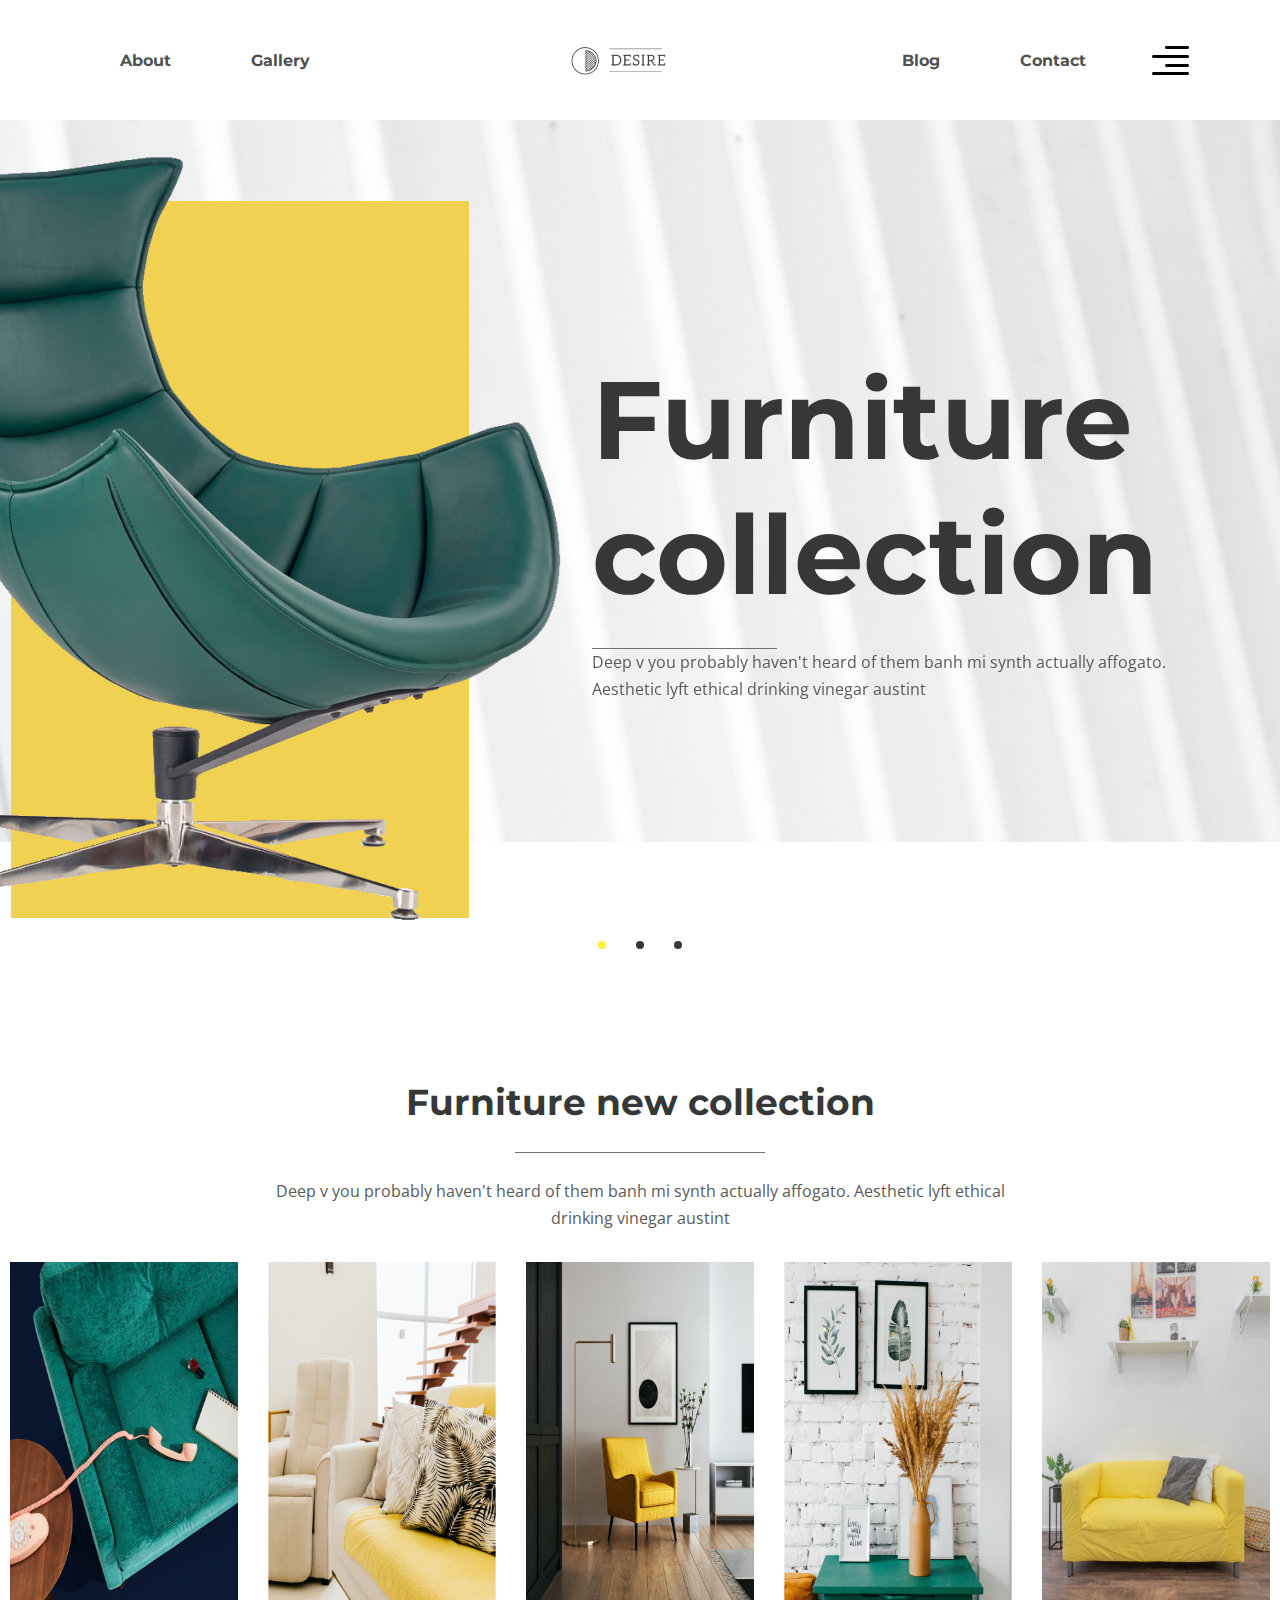
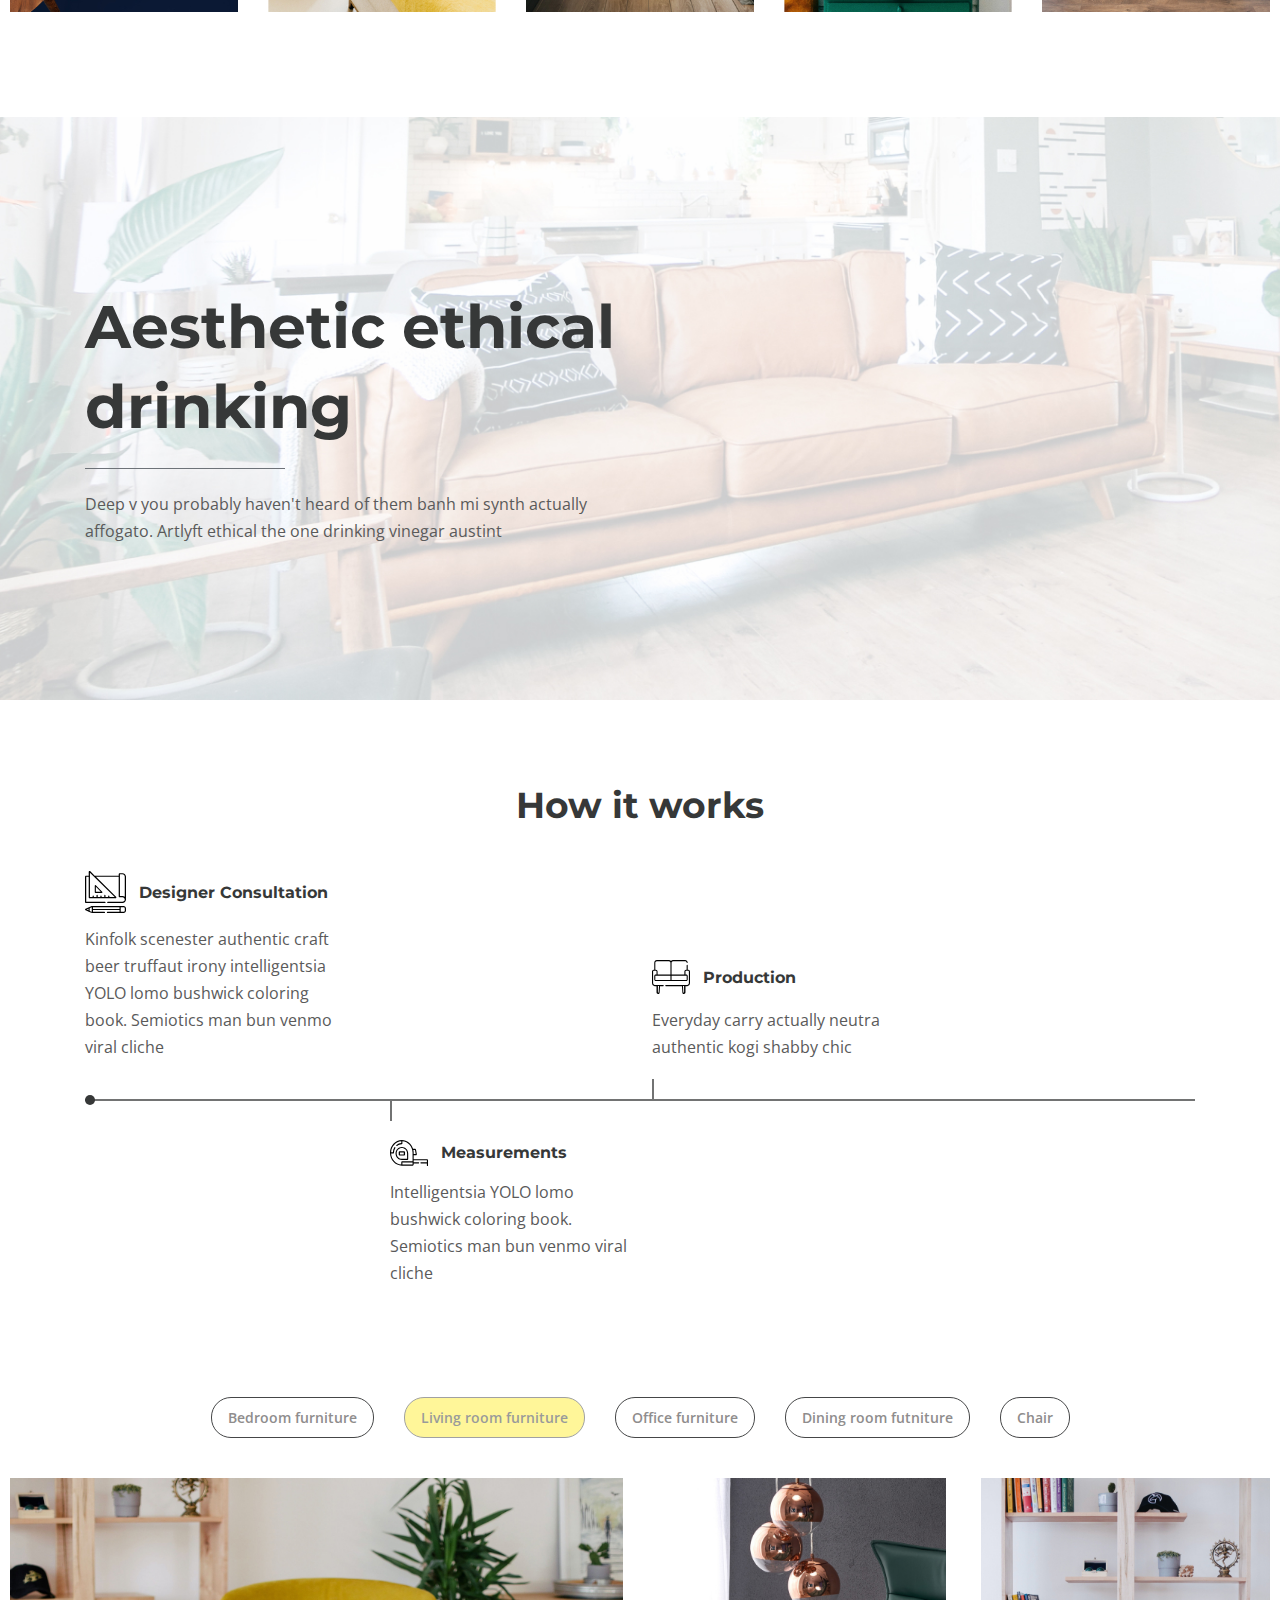
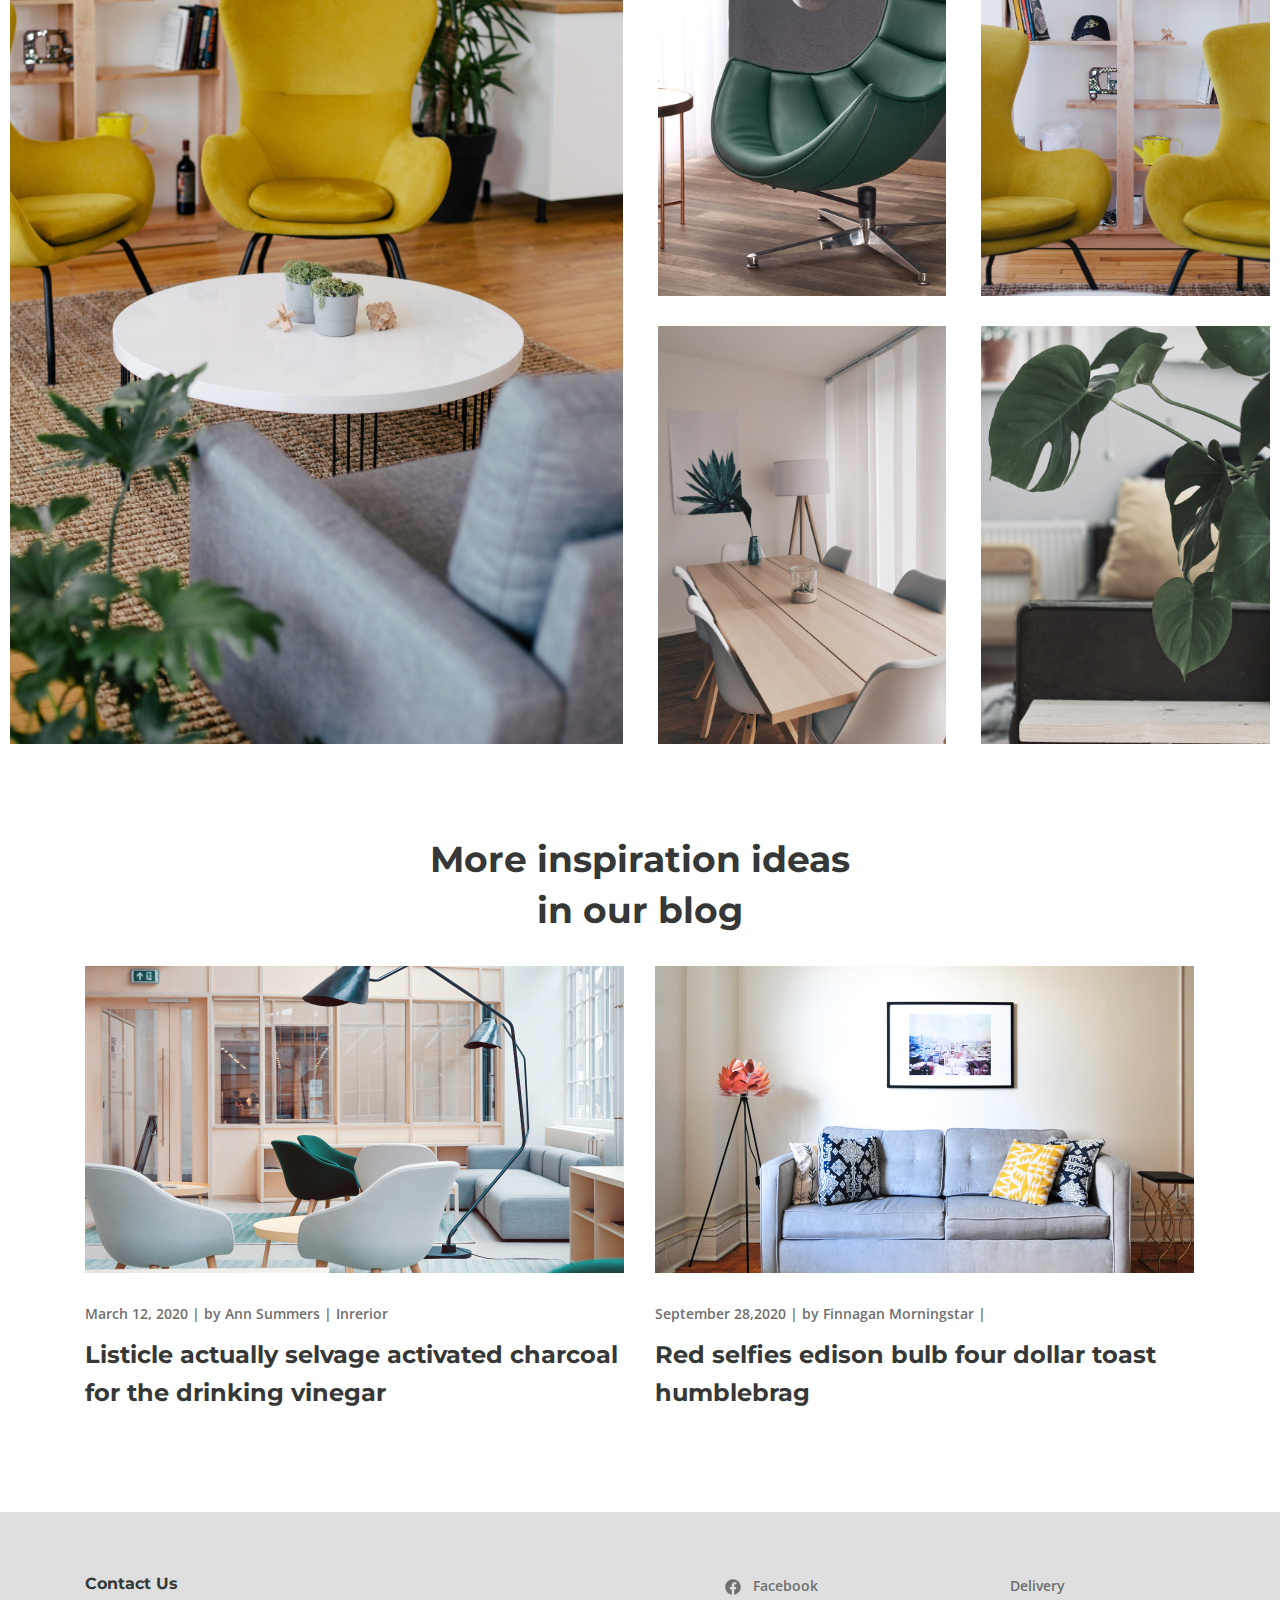
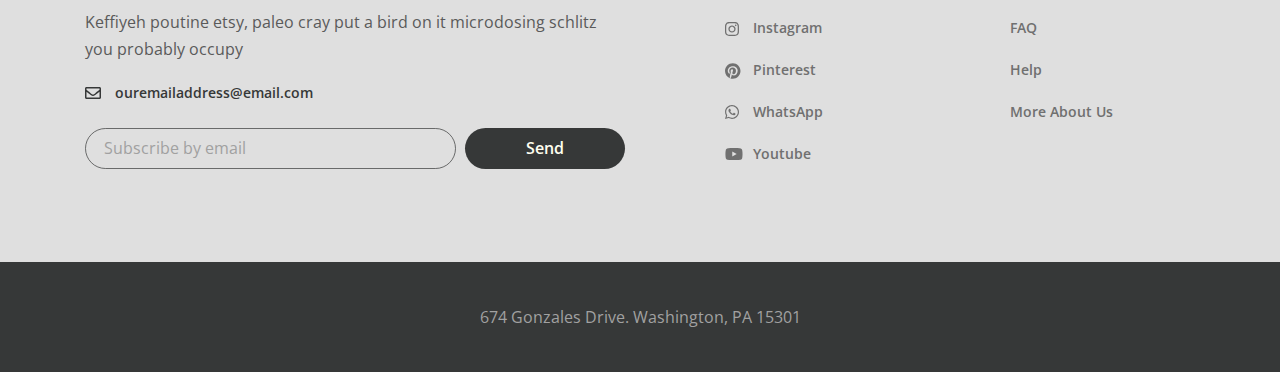
==== commit 76bdf008: "add blog-box section" ====
--- a/index.html
+++ b/index.html
@@ -327,6 +327,65 @@
         </div>
       </div>
 
+      <section class="blog-box">
+        <div class="container">
+          <h3 class="blog-box__title">
+            More inspiration ideas in our blog
+          </h3>
+          <div class="blog-box__items">
+
+            <div class="blog-box__item">
+              <a class="blog-box__img-link"  href="#">
+                <img class="blog-box__img" src="images/blog/1.jpg" alt="" >
+              </a>
+                <div class="blog-box__links">
+                  <span class="blog-box__date">
+                    March 12, 2020 
+                  </span>
+                  |
+                  <a class="blog-box__autor"  href="#">
+                    by Ann Summers
+                  </a>
+                  |
+                  <a class="blog-box__theme" href="#" >
+                    Inrerior 
+                  </a>
+                </div>
+                <a class="blog-box__item-titlelink"  href="#">
+                  <h4 class="blog-box__item-title">
+                    Listicle actually selvage activated charcoal for the drinking vinegar 
+                  </h4>
+                </a>
+            </div>
+
+            <div class="blog-box__item">
+              <a class="blog-box__img-link"  href="#">
+                <img class="blog-box__img" src="images/blog/2.jpg" alt="" >
+              </a>
+                <div class="blog-box__links">
+                  <span class="blog-box__date">
+                    September 28,2020
+                  </span>
+                  |
+                  <a class="blog-box__autor"  href="#">
+                    by Finnagan Morningstar
+                  </a>
+                  |
+                  <a class="blog-box__theme" href="#">
+                    
+                  </a>
+                </div>
+                <a class="blog-box__item-titlelink"  href="#">
+                  <h4 class="blog-box__item-title">
+                    Red selfies edison bulb four dollar toast humblebrag
+                  </h4>
+                </a>
+            </div>
+
+          </div>
+        </div>
+      </section>
+
     </main>
 
     <footer class="footer">
--- a/css/style.min.css
+++ b/css/style.min.css
@@ -1 +1 @@
-.works__item-title,.works__title,.decor__title,.collection__info-title,.new-collection__title,.top__slider-title,.rightside__menu-title,.footer__info-title,.menu__list-link{font-family:"Montserrat",sans-serif;font-weight:700}html{-webkit-box-sizing:border-box;box-sizing:border-box}*,*::after,*::before{-webkit-box-sizing:inherit;box-sizing:inherit}ul[class],ol[class]{padding:0}body,h1,h2,h3,h4,h5,h6,p,ul,ol,li,figure,figcaption,blockquote,dl,dd{margin:0;font-size:inherit}ul[class]{list-style:none}img{max-width:100%;display:block}input,button,textarea,select{font:inherit}a{text-decoration:none}.slick-slider{position:relative;display:block;-webkit-box-sizing:border-box;box-sizing:border-box;-webkit-touch-callout:none;-webkit-user-select:none;-moz-user-select:none;-ms-user-select:none;user-select:none;-ms-touch-action:pan-y;touch-action:pan-y;-webkit-tap-highlight-color:rgba(0,0,0,0)}.slick-list{position:relative;overflow:hidden;display:block;margin:0;padding:0}.slick-list:focus{outline:none}.slick-list.dragging{cursor:pointer;cursor:hand}.slick-slider .slick-track,.slick-slider .slick-list{-webkit-transform:translate3d(0, 0, 0);-ms-transform:translate3d(0, 0, 0);transform:translate3d(0, 0, 0)}.slick-track{position:relative;left:0;top:0;display:block;margin-left:auto;margin-right:auto}.slick-track:before,.slick-track:after{content:"";display:table}.slick-track:after{clear:both}.slick-loading .slick-track{visibility:hidden}.slick-slide{float:left;height:100%;min-height:1px;display:none}[dir=rtl] .slick-slide{float:right}.slick-slide img{display:block}.slick-slide.slick-loading img{display:none}.slick-slide.dragging img{pointer-events:none}.slick-initialized .slick-slide{display:block}.slick-loading .slick-slide{visibility:hidden}.slick-vertical .slick-slide{display:block;height:auto;border:1px solid rgba(0,0,0,0)}.slick-arrow.slick-hidden{display:none}html,body{height:100%}body{font-family:"Open Sans",sans-serif;font-weight:400;font-size:16px;line-height:27px;color:#5a5a5a;overflow-x:hidden;min-width:320px}.wrapper{display:-webkit-box;display:-ms-flexbox;display:flex;-webkit-box-orient:vertical;-webkit-box-direction:normal;-ms-flex-direction:column;flex-direction:column;min-height:100%}.main{-webkit-box-flex:1;-ms-flex:1 0 auto;flex:1 0 auto}.footer{-webkit-box-flex:0;-ms-flex:0 0 auto;flex:0 0 auto}.container{max-width:1140px;margin:0 auto;padding:0 15px}.container-fluid{max-width:1920px;margin:0 auto;padding:0 10px}.slick-dots{display:-webkit-box;display:-ms-flexbox;display:flex;-webkit-box-pack:center;-ms-flex-pack:center;justify-content:center;-webkit-box-align:center;-ms-flex-align:center;align-items:center}.slick-dots li{margin:0 15px}.slick-dots li.slick-active button{background-color:#ffef35}.slick-dots button{background-color:#363838;border:none;width:8px;height:8px;border-radius:50%;padding:0;font-size:0}.header__inner{display:-webkit-box;display:-ms-flexbox;display:flex;-webkit-box-pack:justify;-ms-flex-pack:justify;justify-content:space-between;-webkit-box-align:center;-ms-flex-align:center;align-items:center;height:120px}.header__btn{background-color:rgba(0,0,0,0);border:none;cursor:pointer}.logo{margin:0 auto}.menu{padding-right:15px}.menu__list{display:-webkit-box;display:-ms-flexbox;display:flex}.menu__list-item{padding-right:45px;padding-left:35px}.menu__list-link{color:rgba(54,56,56,.9033);line-height:22px}.footer__content{background:#dfdfdf;padding:60px 0 80px}.footer__inner{display:-webkit-box;display:-ms-flexbox;display:flex;-webkit-box-pack:justify;-ms-flex-pack:justify;justify-content:space-between}.footer__info{width:540px}.footer__info-title{color:#363838;margin-bottom:14px;line-height:23px}.footer__info-text{margin-bottom:16px;min-width:475px}.footer__info-email{font-weight:600;font-size:14px;color:#363838;margin-bottom:22px;padding-left:30px;display:inline-block;position:relative}.footer__info-email::before{content:"";background-image:url(../images/envelope.svg);left:0;top:8px;width:16px;height:12px;position:absolute}.footer__form{display:-webkit-box;display:-ms-flexbox;display:flex}.footer__form-input{padding:6px 10px 6px 18px;border-radius:21px;background-color:rgba(0,0,0,0);border:1px solid rgba(54,56,56,.7);width:100%}.footer__form-input::-webkit-input-placeholder{font-family:"Open Sans",sans-serif;font-weight:400;font-size:16px;line-height:27px;color:#a1a1a1}.footer__form-input::-moz-placeholder{font-family:"Open Sans",sans-serif;font-weight:400;font-size:16px;line-height:27px;color:#a1a1a1}.footer__form-input:-ms-input-placeholder{font-family:"Open Sans",sans-serif;font-weight:400;font-size:16px;line-height:27px;color:#a1a1a1}.footer__form-input::-ms-input-placeholder{font-family:"Open Sans",sans-serif;font-weight:400;font-size:16px;line-height:27px;color:#a1a1a1}.footer__form-input::placeholder{font-family:"Open Sans",sans-serif;font-weight:400;font-size:16px;line-height:27px;color:#a1a1a1}.footer__form-button{background-color:#363838;border:none;color:ivory;border-radius:21px;font-weight:600;padding:6px 12px;min-width:160px;margin-left:9px;cursor:pointer}.footer__social{width:125px;margin-right:auto;margin-left:100px}.footer__social-item,.footer__menu-item{margin-bottom:15px;font-size:14px;font-weight:600}.footer__social-link{padding-left:28px;position:relative}.footer__social-link::before{content:"";position:absolute;top:3px;left:0;width:16px;height:16px}.footer__social-link--facebook::before{background-image:url(../images/facebook.svg)}.footer__social-link--instagram::before{background-image:url(../images/instagram.svg);width:14px;height:14px;top:4px}.footer__social-link--pinterest::before{background-image:url(../images/pinterest.svg)}.footer__social-link--whatsapp::before{background-image:url(../images/whatsapp.svg);width:14px;height:14px}.footer__social-link--youtube::before{background-image:url(../images/youtube.svg);width:18px;height:12px;top:4px}.footer__social-link,.footer__menu-link{color:#707070}.footer__menu{margin-right:60px;width:125px}.footer__copyright{background-color:#363838;color:#a1a1a1;text-align:center;padding:42px 0px 41px}.rightside__menu{position:absolute;right:0;top:0;bottom:0;max-width:694px;background-color:#fff;padding-top:40px;width:100%;-webkit-box-shadow:-2px 3px 17px 0px #000;box-shadow:-2px 3px 17px 0px #000;-webkit-transition:.3s;-o-transition:.3s;transition:.3s}.rightside__menu.rightside__menu--close{-webkit-transform:translateX(200%);-ms-transform:translateX(200%);transform:translateX(200%)}.rightside__menu-close{background-color:rgba(0,0,0,0);border:none;padding:0;cursor:pointer;margin-left:50px;margin-bottom:60px}.rightside__menu-content{text-align:center;max-width:485px;margin:0 auto}.rightside__menu-logo{margin-bottom:40px;display:inline-block}.rightside__menu-title{color:#363838;font-size:36px;line-height:51px;position:relative;margin-bottom:17px;padding-bottom:17px}.rightside__menu-title::after{content:"";position:absolute;bottom:0;left:0;right:0;max-width:252px;margin:0 auto;height:1px;background:#6d7278}.rightside__menu-text{margin-bottom:75px}.rightside__menu-images{max-width:485px}.top__inner{padding-bottom:70px;position:relative}.top__inner::after{content:"";background-image:url(../images/main_slider.jpg);position:absolute;width:100%;height:722px;top:0;z-index:-1}.top__slider-item{display:-webkit-box !important;display:-ms-flexbox !important;display:flex !important;-webkit-box-pack:center;-ms-flex-pack:center;justify-content:center;-webkit-box-align:center;-ms-flex-align:center;align-items:center}.top__slider-info{max-width:645px;margin-left:25px}.top__slider-img{margin-left:-14%;max-width:703px;height:815px;-o-object-fit:cover;object-fit:cover}.top__slider-title{color:#363838;font-size:110px;line-height:135px;padding-bottom:26px;padding-bottom:26px;position:relative}.top__slider-title::after{content:"";position:absolute;left:0;bottom:0;width:185px;height:1px;background:#6d7278}.top__slider-text{max-width:585px}.new-collection{text-align:center;padding:45px 0 105px}.new-collection__title{color:#363838;font-size:36px;line-height:51px;padding-bottom:25px;margin-bottom:25px;position:relative}.new-collection__title::after{content:"";position:absolute;width:250px;height:1px;bottom:0;left:0;right:0;margin:0 auto;background:#6d7278}.new-collection__text{max-width:730px;margin:0 auto 30px}.collection{display:-ms-grid;display:grid;-ms-grid-columns:(1fr)[5];grid-template-columns:repeat(5, 1fr);gap:30px}.collection__item{position:relative}.collection__item:hover .collection__info{opacity:1}.collection__images{min-height:350px;-o-object-fit:covcer;object-fit:covcer}.collection__info{position:absolute;top:0;left:0;right:0;bottom:0;background-color:rgba(255,255,255,.7);padding:10px;display:-webkit-box;display:-ms-flexbox;display:flex;-webkit-box-orient:vertical;-webkit-box-direction:normal;-ms-flex-direction:column;flex-direction:column;-webkit-box-align:center;-ms-flex-align:center;align-items:center;-webkit-box-pack:center;-ms-flex-pack:center;justify-content:center;opacity:0;-webkit-transition:all .5s;-o-transition:all .5s;transition:all .5s}.collection__info-title{font-size:20px;line-height:25px;color:#363838;padding-bottom:19px;margin-bottom:19px;position:relative}.collection__info-title::after{content:"";bottom:0;position:absolute;height:1px;background-color:#6d7278;width:80%;margin:0 auto;left:0;right:0}.collection__info-text{font-weight:600;font-size:14px;color:#707070}.decor{padding:170px 0 155px;background-image:url(../images/decor-bg.jpg);background-size:cover;background-repeat:no-repeat}.decor__title{max-width:730px;color:#363838;font-size:60px;line-height:80px;padding-bottom:22px;margin-bottom:22px;position:relative}.decor__title::after{content:"";position:absolute;left:0;bottom:0;height:1px;width:200px;background:#6d7278}.decor__text{max-width:540px}.works{padding:80px 0 30px}.works__title{text-align:center;color:#363838;margin-bottom:40px;font-size:36px;line-height:51px}.works__items-box{-webkit-box-align:end;-ms-flex-align:end;align-items:flex-end;display:-webkit-box;display:-ms-flexbox;display:flex;border-bottom:2px solid rgba(54,56,56,.7);position:relative}.works__items-box::after{content:"";position:absolute;bottom:-6px;left:0;width:10px;height:10px;border-radius:50%;background-color:#363838}.works__item{width:250px;display:-webkit-box;display:-ms-flexbox;display:flex;-ms-flex-wrap:wrap;flex-wrap:wrap;-webkit-box-align:center;-ms-flex-align:center;align-items:center;position:relative;height:100%}.works__item--production{margin-left:317px}.works__item--production::after{content:"";position:absolute;bottom:0;left:0;height:20px;width:2px;background:rgba(54,56,56,.7)}.works__item--production,.works__item--consultation{padding-bottom:38px}.works__item--measuring{padding-top:38px;margin-left:305px;position:relative}.works__item--measuring::before{content:"";position:absolute;top:0;left:0;height:20px;width:2px;background:rgba(54,56,56,.7)}.works__item-title{margin-left:13px;color:#363838}.works__item-text{margin-top:13px}.gallery{padding:80px 0 90px}.gallery__buttons{text-align:center;margin-bottom:40px}.gallery__btn{margin:0 13px;background-color:rgba(0,0,0,0);border:1px solid #454647;border-radius:20px;padding:6px 16px;color:#8f8d8d;font-size:14px;font-weight:600;cursor:pointer}.gallery__items{display:-ms-grid;display:grid;-ms-grid-columns:(1fr)[4];grid-template-columns:repeat(4, 1fr);-ms-grid-rows:(1fr)[2];grid-template-rows:repeat(2, 1fr);grid-gap:30px 35px}.gallery .mixitup-control-active{background-color:#ffef35;border:1px solid #454647;color:#363838;opacity:.5}.gallery__item:first-child{-ms-grid-column-span:2;grid-column:span 2;-ms-grid-row-span:2;grid-row:span 2}.gallery__item img{-o-object-fit:cover;object-fit:cover;width:100%;max-height:1150px;height:100%}+.blog-box__item-title,.blog-box__title,.works__item-title,.works__title,.decor__title,.collection__info-title,.new-collection__title,.top__slider-title,.rightside__menu-title,.footer__info-title,.menu__list-link{font-family:"Montserrat",sans-serif;font-weight:700}html{-webkit-box-sizing:border-box;box-sizing:border-box}*,*::after,*::before{-webkit-box-sizing:inherit;box-sizing:inherit}ul[class],ol[class]{padding:0}body,h1,h2,h3,h4,h5,h6,p,ul,ol,li,figure,figcaption,blockquote,dl,dd{margin:0;font-size:inherit}ul[class]{list-style:none}img{max-width:100%;display:block}input,button,textarea,select{font:inherit}a{text-decoration:none}.slick-slider{position:relative;display:block;-webkit-box-sizing:border-box;box-sizing:border-box;-webkit-touch-callout:none;-webkit-user-select:none;-moz-user-select:none;-ms-user-select:none;user-select:none;-ms-touch-action:pan-y;touch-action:pan-y;-webkit-tap-highlight-color:rgba(0,0,0,0)}.slick-list{position:relative;overflow:hidden;display:block;margin:0;padding:0}.slick-list:focus{outline:none}.slick-list.dragging{cursor:pointer;cursor:hand}.slick-slider .slick-track,.slick-slider .slick-list{-webkit-transform:translate3d(0, 0, 0);-ms-transform:translate3d(0, 0, 0);transform:translate3d(0, 0, 0)}.slick-track{position:relative;left:0;top:0;display:block;margin-left:auto;margin-right:auto}.slick-track:before,.slick-track:after{content:"";display:table}.slick-track:after{clear:both}.slick-loading .slick-track{visibility:hidden}.slick-slide{float:left;height:100%;min-height:1px;display:none}[dir=rtl] .slick-slide{float:right}.slick-slide img{display:block}.slick-slide.slick-loading img{display:none}.slick-slide.dragging img{pointer-events:none}.slick-initialized .slick-slide{display:block}.slick-loading .slick-slide{visibility:hidden}.slick-vertical .slick-slide{display:block;height:auto;border:1px solid rgba(0,0,0,0)}.slick-arrow.slick-hidden{display:none}html,body{height:100%}body{font-family:"Open Sans",sans-serif;font-weight:400;font-size:16px;line-height:27px;color:#5a5a5a;overflow-x:hidden;min-width:320px}.wrapper{display:-webkit-box;display:-ms-flexbox;display:flex;-webkit-box-orient:vertical;-webkit-box-direction:normal;-ms-flex-direction:column;flex-direction:column;min-height:100%}.main{-webkit-box-flex:1;-ms-flex:1 0 auto;flex:1 0 auto}.footer{-webkit-box-flex:0;-ms-flex:0 0 auto;flex:0 0 auto}.container{max-width:1140px;margin:0 auto;padding:0 15px}.container-fluid{max-width:1920px;margin:0 auto;padding:0 10px}.slick-dots{display:-webkit-box;display:-ms-flexbox;display:flex;-webkit-box-pack:center;-ms-flex-pack:center;justify-content:center;-webkit-box-align:center;-ms-flex-align:center;align-items:center}.slick-dots li{margin:0 15px}.slick-dots li.slick-active button{background-color:#ffef35}.slick-dots button{background-color:#363838;border:none;width:8px;height:8px;border-radius:50%;padding:0;font-size:0}.header__inner{display:-webkit-box;display:-ms-flexbox;display:flex;-webkit-box-pack:justify;-ms-flex-pack:justify;justify-content:space-between;-webkit-box-align:center;-ms-flex-align:center;align-items:center;height:120px}.header__btn{background-color:rgba(0,0,0,0);border:none;cursor:pointer}.logo{margin:0 auto}.menu{padding-right:15px}.menu__list{display:-webkit-box;display:-ms-flexbox;display:flex}.menu__list-item{padding-right:45px;padding-left:35px}.menu__list-link{color:rgba(54,56,56,.9033);line-height:22px}.footer__content{background:#dfdfdf;padding:60px 0 80px}.footer__inner{display:-webkit-box;display:-ms-flexbox;display:flex;-webkit-box-pack:justify;-ms-flex-pack:justify;justify-content:space-between}.footer__info{width:540px}.footer__info-title{color:#363838;margin-bottom:14px;line-height:23px}.footer__info-text{margin-bottom:16px;min-width:475px}.footer__info-email{font-weight:600;font-size:14px;color:#363838;margin-bottom:22px;padding-left:30px;display:inline-block;position:relative}.footer__info-email::before{content:"";background-image:url(../images/envelope.svg);left:0;top:8px;width:16px;height:12px;position:absolute}.footer__form{display:-webkit-box;display:-ms-flexbox;display:flex}.footer__form-input{padding:6px 10px 6px 18px;border-radius:21px;background-color:rgba(0,0,0,0);border:1px solid rgba(54,56,56,.7);width:100%}.footer__form-input::-webkit-input-placeholder{font-family:"Open Sans",sans-serif;font-weight:400;font-size:16px;line-height:27px;color:#a1a1a1}.footer__form-input::-moz-placeholder{font-family:"Open Sans",sans-serif;font-weight:400;font-size:16px;line-height:27px;color:#a1a1a1}.footer__form-input:-ms-input-placeholder{font-family:"Open Sans",sans-serif;font-weight:400;font-size:16px;line-height:27px;color:#a1a1a1}.footer__form-input::-ms-input-placeholder{font-family:"Open Sans",sans-serif;font-weight:400;font-size:16px;line-height:27px;color:#a1a1a1}.footer__form-input::placeholder{font-family:"Open Sans",sans-serif;font-weight:400;font-size:16px;line-height:27px;color:#a1a1a1}.footer__form-button{background-color:#363838;border:none;color:ivory;border-radius:21px;font-weight:600;padding:6px 12px;min-width:160px;margin-left:9px;cursor:pointer}.footer__social{width:125px;margin-right:auto;margin-left:100px}.footer__social-item,.footer__menu-item{margin-bottom:15px;font-size:14px;font-weight:600}.footer__social-link{padding-left:28px;position:relative}.footer__social-link::before{content:"";position:absolute;top:3px;left:0;width:16px;height:16px}.footer__social-link--facebook::before{background-image:url(../images/facebook.svg)}.footer__social-link--instagram::before{background-image:url(../images/instagram.svg);width:14px;height:14px;top:4px}.footer__social-link--pinterest::before{background-image:url(../images/pinterest.svg)}.footer__social-link--whatsapp::before{background-image:url(../images/whatsapp.svg);width:14px;height:14px}.footer__social-link--youtube::before{background-image:url(../images/youtube.svg);width:18px;height:12px;top:4px}.footer__social-link,.footer__menu-link{color:#707070}.footer__menu{margin-right:60px;width:125px}.footer__copyright{background-color:#363838;color:#a1a1a1;text-align:center;padding:42px 0px 41px}.rightside__menu{position:absolute;right:0;top:0;bottom:0;max-width:694px;background-color:#fff;padding-top:40px;width:100%;-webkit-box-shadow:-2px 3px 17px 0px #000;box-shadow:-2px 3px 17px 0px #000;-webkit-transition:.3s;-o-transition:.3s;transition:.3s}.rightside__menu.rightside__menu--close{-webkit-transform:translateX(200%);-ms-transform:translateX(200%);transform:translateX(200%)}.rightside__menu-close{background-color:rgba(0,0,0,0);border:none;padding:0;cursor:pointer;margin-left:50px;margin-bottom:60px}.rightside__menu-content{text-align:center;max-width:485px;margin:0 auto}.rightside__menu-logo{margin-bottom:40px;display:inline-block}.rightside__menu-title{color:#363838;font-size:36px;line-height:51px;position:relative;margin-bottom:17px;padding-bottom:17px}.rightside__menu-title::after{content:"";position:absolute;bottom:0;left:0;right:0;max-width:252px;margin:0 auto;height:1px;background:#6d7278}.rightside__menu-text{margin-bottom:75px}.rightside__menu-images{max-width:485px}.top__inner{padding-bottom:70px;position:relative}.top__inner::after{content:"";background-image:url(../images/main_slider.jpg);position:absolute;width:100%;height:722px;top:0;z-index:-1}.top__slider-item{display:-webkit-box !important;display:-ms-flexbox !important;display:flex !important;-webkit-box-pack:center;-ms-flex-pack:center;justify-content:center;-webkit-box-align:center;-ms-flex-align:center;align-items:center}.top__slider-info{max-width:645px;margin-left:25px}.top__slider-img{margin-left:-14%;max-width:703px;height:815px;-o-object-fit:cover;object-fit:cover}.top__slider-title{color:#363838;font-size:110px;line-height:135px;padding-bottom:26px;padding-bottom:26px;position:relative}.top__slider-title::after{content:"";position:absolute;left:0;bottom:0;width:185px;height:1px;background:#6d7278}.top__slider-text{max-width:585px}.new-collection{text-align:center;padding:45px 0 105px}.new-collection__title{color:#363838;font-size:36px;line-height:51px;padding-bottom:25px;margin-bottom:25px;position:relative}.new-collection__title::after{content:"";position:absolute;width:250px;height:1px;bottom:0;left:0;right:0;margin:0 auto;background:#6d7278}.new-collection__text{max-width:730px;margin:0 auto 30px}.collection{display:-ms-grid;display:grid;-ms-grid-columns:(1fr)[5];grid-template-columns:repeat(5, 1fr);gap:30px}.collection__item{position:relative}.collection__item:hover .collection__info{opacity:1}.collection__images{min-height:350px;-o-object-fit:covcer;object-fit:covcer}.collection__info{position:absolute;top:0;left:0;right:0;bottom:0;background-color:rgba(255,255,255,.7);padding:10px;display:-webkit-box;display:-ms-flexbox;display:flex;-webkit-box-orient:vertical;-webkit-box-direction:normal;-ms-flex-direction:column;flex-direction:column;-webkit-box-align:center;-ms-flex-align:center;align-items:center;-webkit-box-pack:center;-ms-flex-pack:center;justify-content:center;opacity:0;-webkit-transition:all .5s;-o-transition:all .5s;transition:all .5s}.collection__info-title{font-size:20px;line-height:25px;color:#363838;padding-bottom:19px;margin-bottom:19px;position:relative}.collection__info-title::after{content:"";bottom:0;position:absolute;height:1px;background-color:#6d7278;width:80%;margin:0 auto;left:0;right:0}.collection__info-text{font-weight:600;font-size:14px;color:#707070}.decor{padding:170px 0 155px;background-image:url(../images/decor-bg.jpg);background-size:cover;background-repeat:no-repeat}.decor__title{max-width:730px;color:#363838;font-size:60px;line-height:80px;padding-bottom:22px;margin-bottom:22px;position:relative}.decor__title::after{content:"";position:absolute;left:0;bottom:0;height:1px;width:200px;background:#6d7278}.decor__text{max-width:540px}.works{padding:80px 0 30px}.works__title{text-align:center;color:#363838;margin-bottom:40px;font-size:36px;line-height:51px}.works__items-box{-webkit-box-align:end;-ms-flex-align:end;align-items:flex-end;display:-webkit-box;display:-ms-flexbox;display:flex;border-bottom:2px solid rgba(54,56,56,.7);position:relative}.works__items-box::after{content:"";position:absolute;bottom:-6px;left:0;width:10px;height:10px;border-radius:50%;background-color:#363838}.works__item{width:250px;display:-webkit-box;display:-ms-flexbox;display:flex;-ms-flex-wrap:wrap;flex-wrap:wrap;-webkit-box-align:center;-ms-flex-align:center;align-items:center;position:relative;height:100%}.works__item--production{margin-left:317px}.works__item--production::after{content:"";position:absolute;bottom:0;left:0;height:20px;width:2px;background:rgba(54,56,56,.7)}.works__item--production,.works__item--consultation{padding-bottom:38px}.works__item--measuring{padding-top:38px;margin-left:305px;position:relative}.works__item--measuring::before{content:"";position:absolute;top:0;left:0;height:20px;width:2px;background:rgba(54,56,56,.7)}.works__item-title{margin-left:13px;color:#363838}.works__item-text{margin-top:13px}.gallery{padding:80px 0 90px}.gallery__buttons{text-align:center;margin-bottom:40px}.gallery__btn{margin:0 13px;background-color:rgba(0,0,0,0);border:1px solid #454647;border-radius:20px;padding:6px 16px;color:#8f8d8d;font-size:14px;font-weight:600;cursor:pointer}.gallery__items{display:-ms-grid;display:grid;-ms-grid-columns:(1fr)[4];grid-template-columns:repeat(4, 1fr);-ms-grid-rows:(1fr)[2];grid-template-rows:repeat(2, 1fr);grid-gap:30px 35px}.gallery .mixitup-control-active{background-color:#ffef35;border:1px solid #454647;color:#363838;opacity:.5}.gallery__item:first-child{-ms-grid-column-span:2;grid-column:span 2;-ms-grid-row-span:2;grid-row:span 2}.gallery__item img{-o-object-fit:cover;object-fit:cover;width:100%;max-height:1150px;height:100%}.blog-box{padding-bottom:100px}.blog-box__title{color:#363838;font-size:36px;line-height:51px;margin-bottom:30px;text-align:center;margin:0 auto 30px;max-width:430px}.blog-box__items{display:-ms-grid;display:grid;-ms-grid-columns:1fr 1fr;grid-template-columns:1fr 1fr;grid-gap:30px}.blog-box__img-link{margin-bottom:19px;display:inline-block}.blog-box__links{margin-bottom:9px;font-size:14px;font-weight:600;color:#707070}.blog-box__date,.blog-box__autor,.blog-box__theme{color:inherit}.blog-box__item-title{color:#363838;font-size:24px;line-height:38px}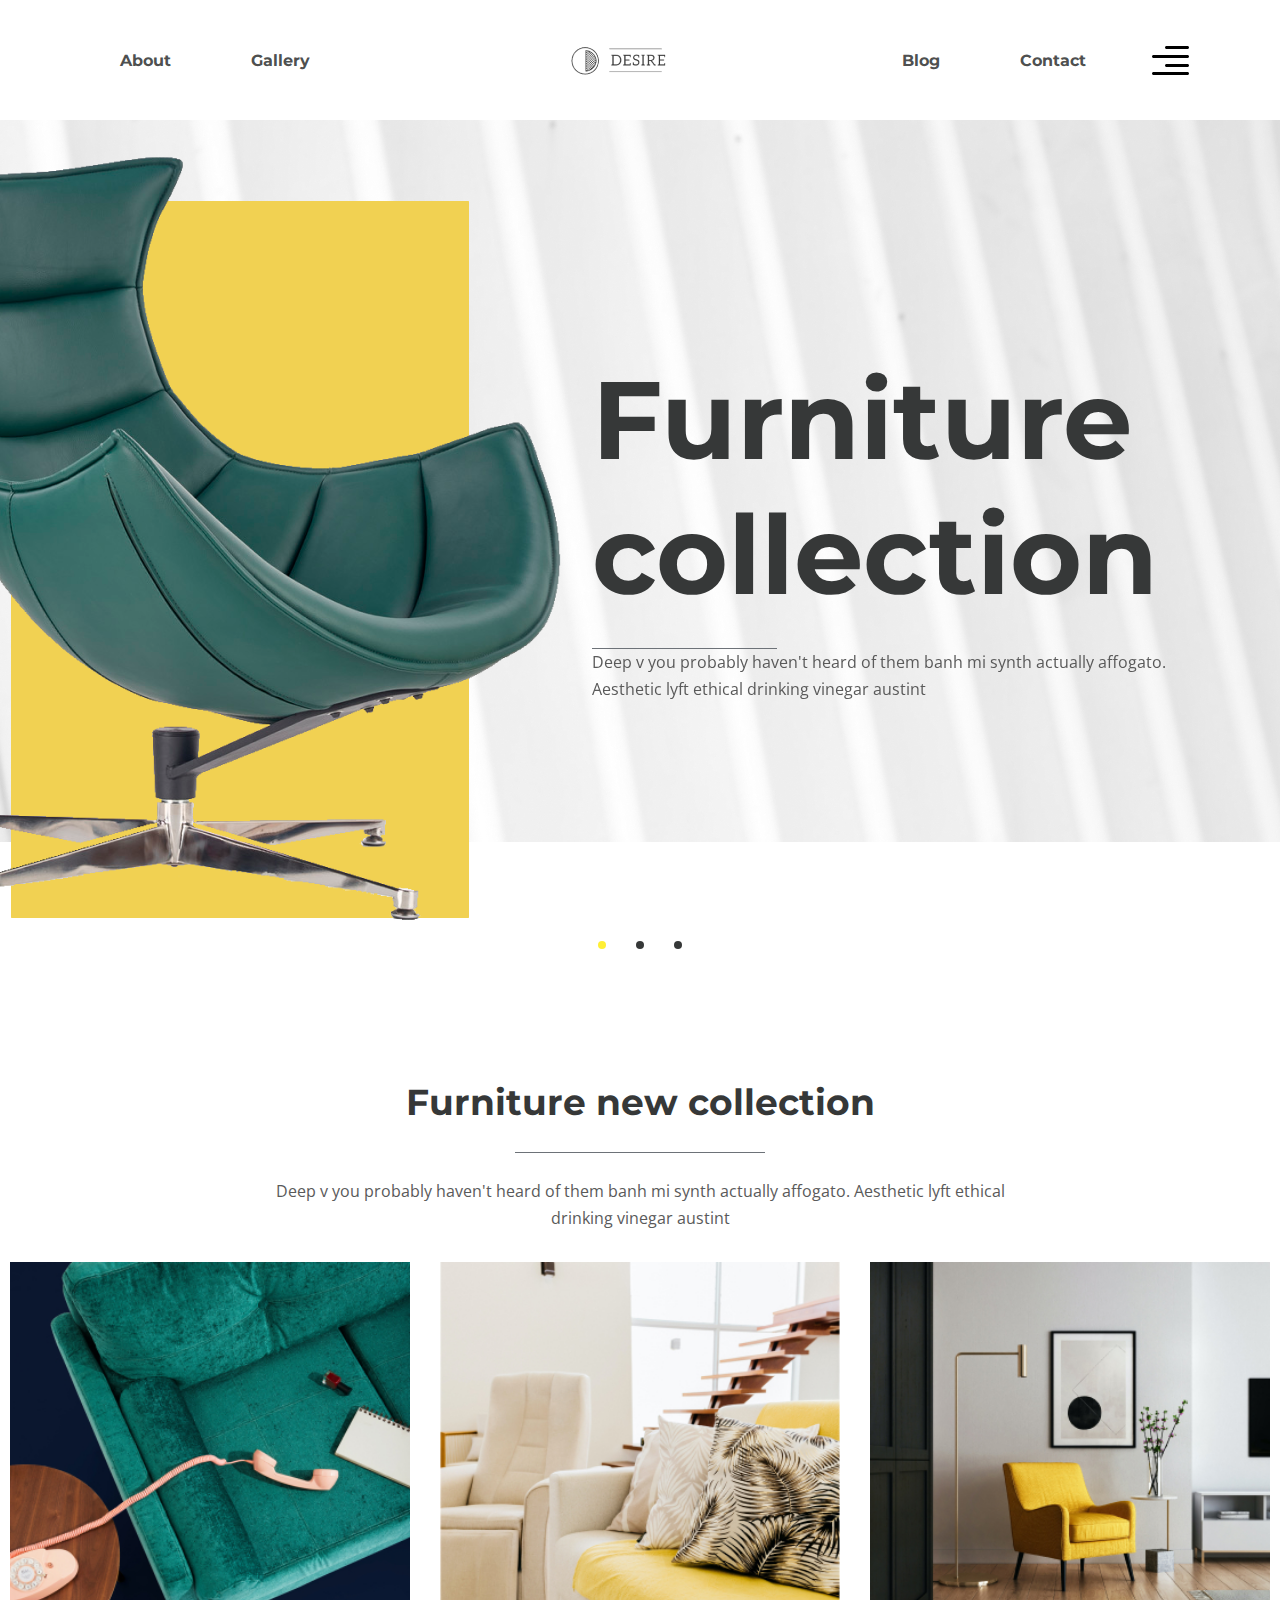
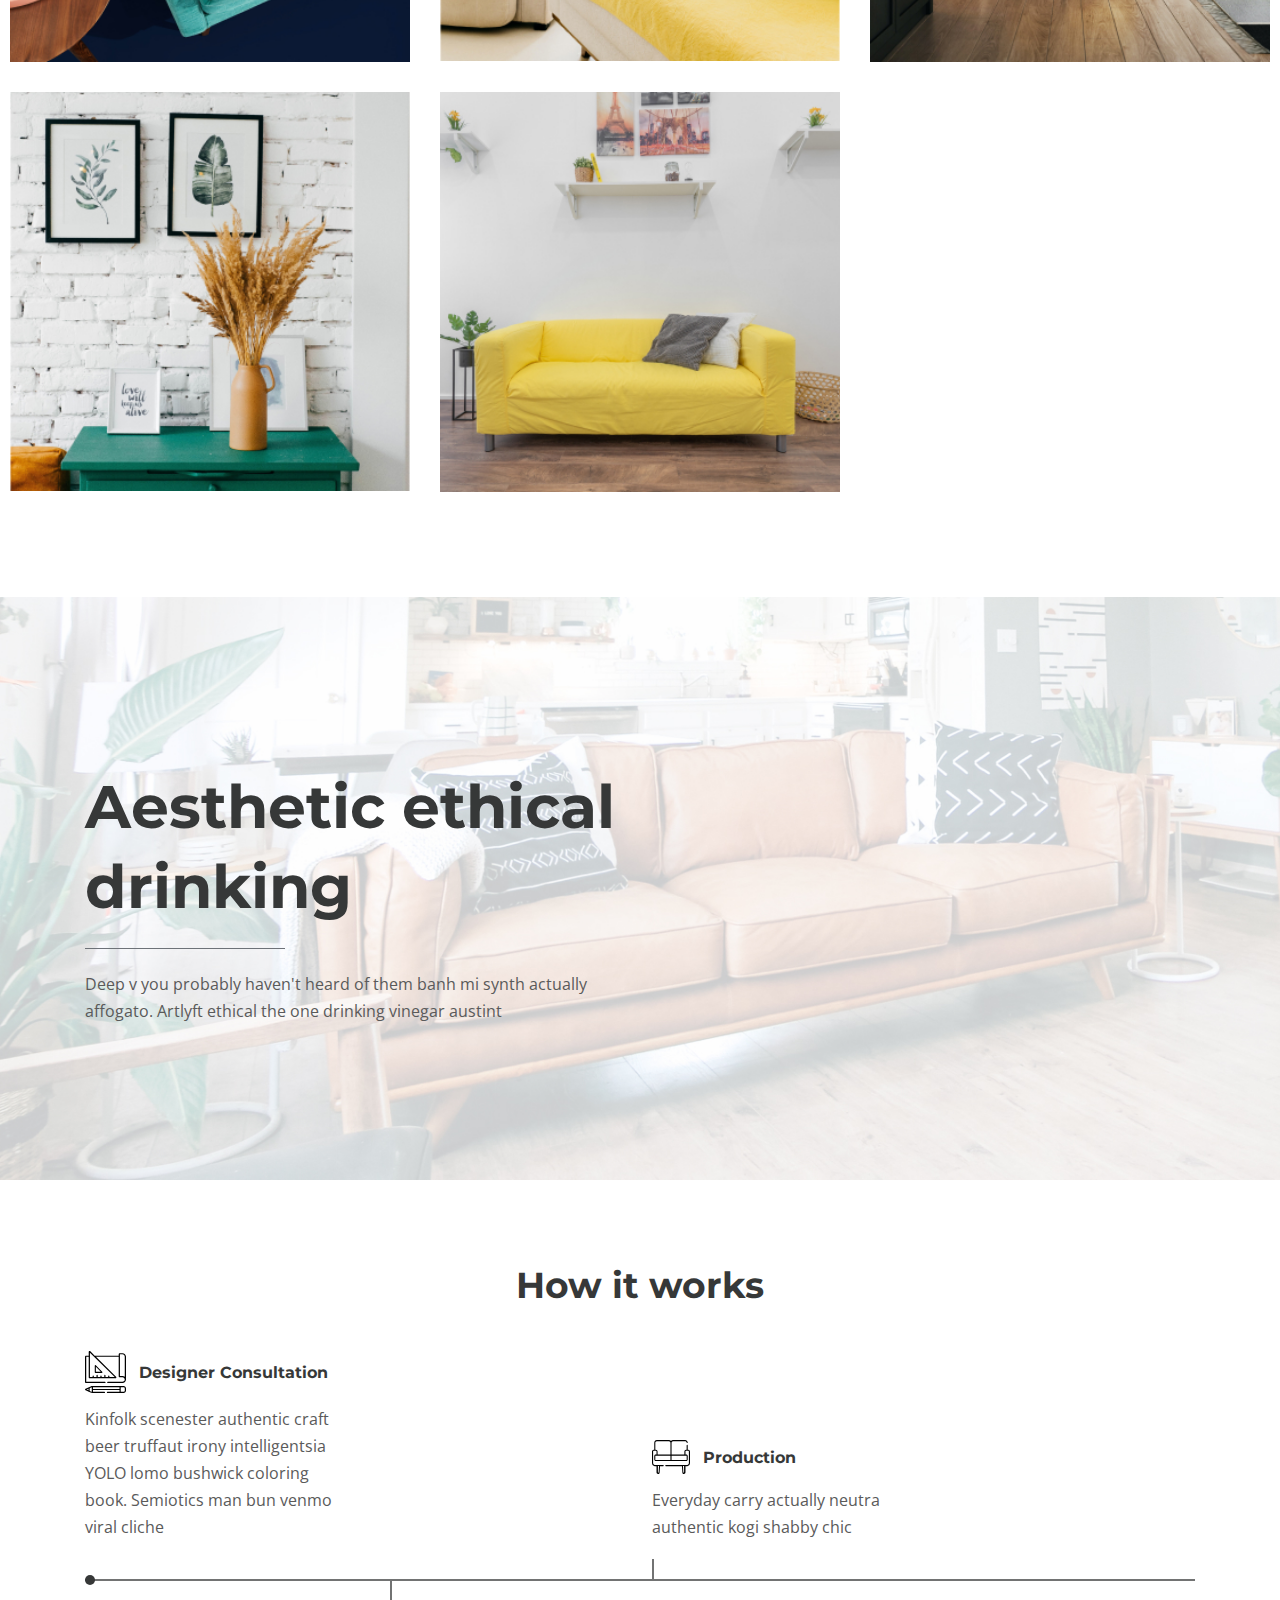
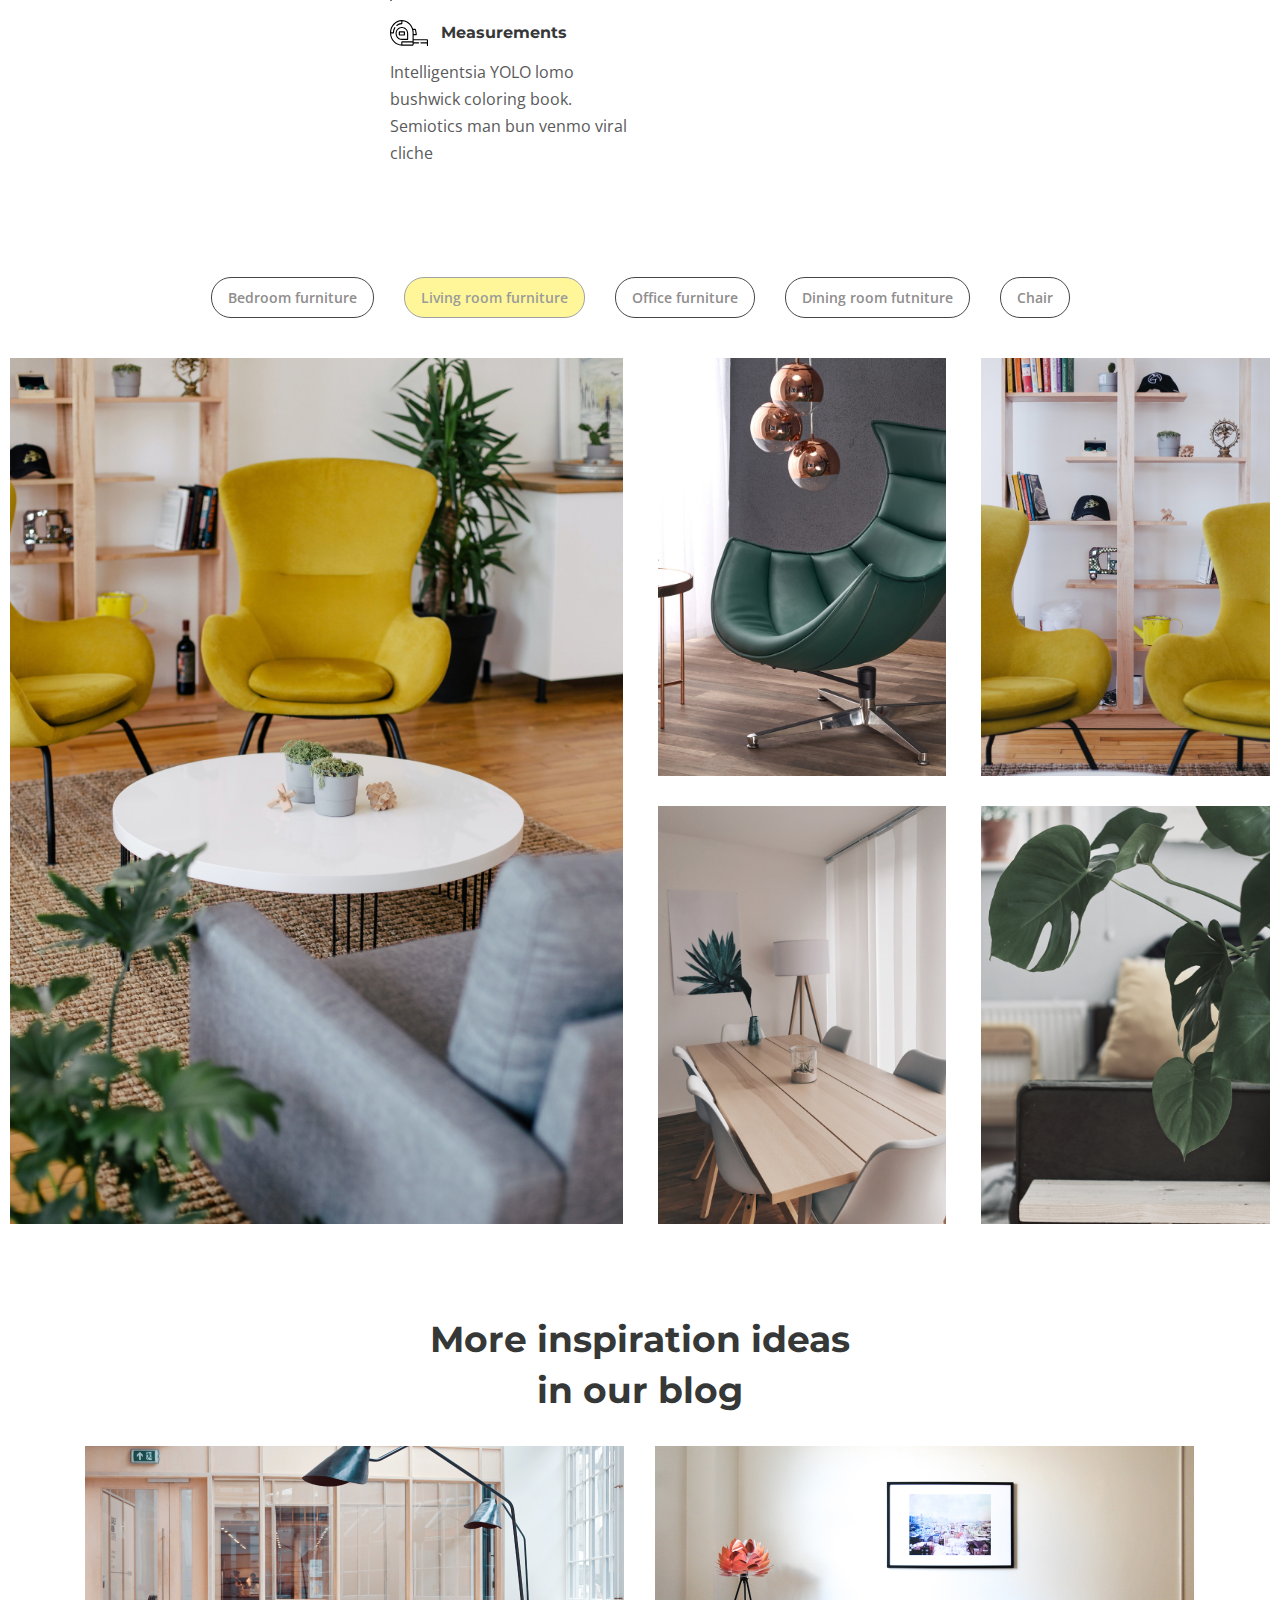
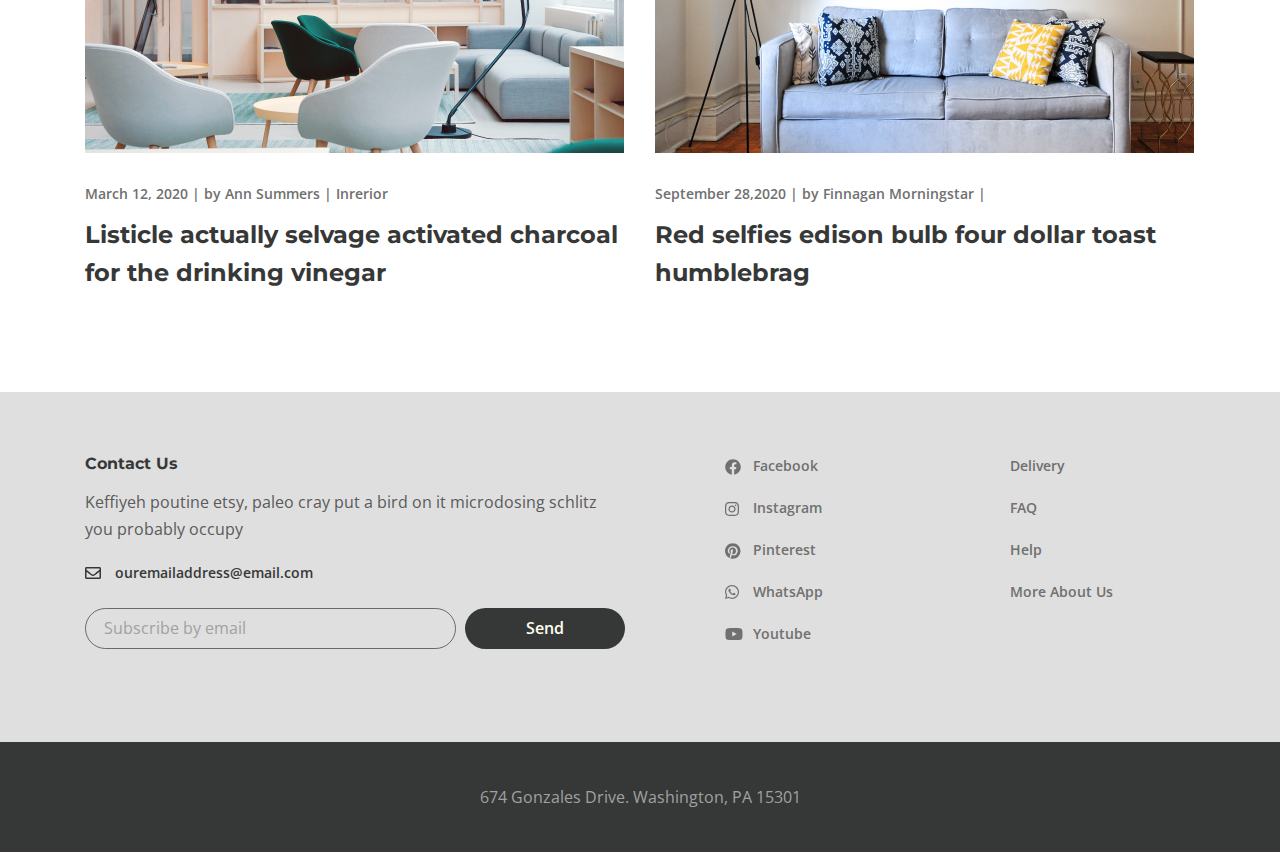
==== commit 36236d6a: "index page responsive was done" ====
--- a/index.html
+++ b/index.html
@@ -7,7 +7,7 @@
   <title>Document</title>
   <link rel="preconnect" href="https://fonts.googleapis.com">
   <link rel="preconnect" href="https://fonts.gstatic.com" crossorigin>
-  <link href="https://fonts.googleapis.com/css2?family=Montserrat:wght@700&family=Open+Sans:wght@400;600&display=swap" rel="stylesheet">
+  <link href="https://fonts.googleapis.com/css2?family=Montserrat:wght@700&family=Open+Sans:ital,wght@0,400;0,600;1,300&display=swap" rel="stylesheet">
   <link rel="stylesheet" href="css/style.min.css">
 </head>
 
@@ -21,26 +21,33 @@
           <nav class="menu">
             <ul class="menu__list">
               <li class="menu__list-item">
-                <a class="menu__list-link" href="#">About</a>
+                <a class="menu__list-link" href="about.html">About</a>
               </li>
               <li class="menu__list-item">
-                <a class="menu__list-link" href="#">Gallery</a>
+                <a class="menu__list-link" href="gallery.html">Gallery</a>
               </li>
             </ul>
           </nav>
-          <a href="#" class="logo">
+          <a href="index.html" class="logo">
             <img src="images/logo.png" alt="logo">
           </a>
           <nav class="menu">
             <ul class="menu__list">
               <li class="menu__list-item">
-                <a class="menu__list-link" href="#">Blog</a>
+                <a class="menu__list-link" href="blog.html">Blog</a>
               </li>
               <li class="menu__list-item">
-                <a class="menu__list-link" href="#">Contact</a>
+                <a class="menu__list-link" href="contacts.html">Contact</a>
               </li>
             </ul>
           </nav>
+
+          <button class="header__btn-menu">
+            <span></span>
+            <span></span>
+            <span></span>
+          </button>
+
           <button class="header__btn">
             <img src="images/icon_menu.svg" alt="icon menu">
           </button>
@@ -397,7 +404,7 @@
               <p class="footer__info-text">
                 Keffiyeh poutine etsy, paleo cray put a bird on it microdosing schlitz you probably occupy
               </p>
-              <a class="footer__info-email" href="mailto:ouremailaddress@email.com">
+              <a class="info-email" href="mailto:ouremailaddress@email.com">
                 ouremailaddress@email.com
               </a>
               <form class="footer__form" action="">
--- a/css/style.min.css
+++ b/css/style.min.css
@@ -1 +1 @@
-.blog-box__item-title,.blog-box__title,.works__item-title,.works__title,.decor__title,.collection__info-title,.new-collection__title,.top__slider-title,.rightside__menu-title,.footer__info-title,.menu__list-link{font-family:"Montserrat",sans-serif;font-weight:700}html{-webkit-box-sizing:border-box;box-sizing:border-box}*,*::after,*::before{-webkit-box-sizing:inherit;box-sizing:inherit}ul[class],ol[class]{padding:0}body,h1,h2,h3,h4,h5,h6,p,ul,ol,li,figure,figcaption,blockquote,dl,dd{margin:0;font-size:inherit}ul[class]{list-style:none}img{max-width:100%;display:block}input,button,textarea,select{font:inherit}a{text-decoration:none}.slick-slider{position:relative;display:block;-webkit-box-sizing:border-box;box-sizing:border-box;-webkit-touch-callout:none;-webkit-user-select:none;-moz-user-select:none;-ms-user-select:none;user-select:none;-ms-touch-action:pan-y;touch-action:pan-y;-webkit-tap-highlight-color:rgba(0,0,0,0)}.slick-list{position:relative;overflow:hidden;display:block;margin:0;padding:0}.slick-list:focus{outline:none}.slick-list.dragging{cursor:pointer;cursor:hand}.slick-slider .slick-track,.slick-slider .slick-list{-webkit-transform:translate3d(0, 0, 0);-ms-transform:translate3d(0, 0, 0);transform:translate3d(0, 0, 0)}.slick-track{position:relative;left:0;top:0;display:block;margin-left:auto;margin-right:auto}.slick-track:before,.slick-track:after{content:"";display:table}.slick-track:after{clear:both}.slick-loading .slick-track{visibility:hidden}.slick-slide{float:left;height:100%;min-height:1px;display:none}[dir=rtl] .slick-slide{float:right}.slick-slide img{display:block}.slick-slide.slick-loading img{display:none}.slick-slide.dragging img{pointer-events:none}.slick-initialized .slick-slide{display:block}.slick-loading .slick-slide{visibility:hidden}.slick-vertical .slick-slide{display:block;height:auto;border:1px solid rgba(0,0,0,0)}.slick-arrow.slick-hidden{display:none}html,body{height:100%}body{font-family:"Open Sans",sans-serif;font-weight:400;font-size:16px;line-height:27px;color:#5a5a5a;overflow-x:hidden;min-width:320px}.wrapper{display:-webkit-box;display:-ms-flexbox;display:flex;-webkit-box-orient:vertical;-webkit-box-direction:normal;-ms-flex-direction:column;flex-direction:column;min-height:100%}.main{-webkit-box-flex:1;-ms-flex:1 0 auto;flex:1 0 auto}.footer{-webkit-box-flex:0;-ms-flex:0 0 auto;flex:0 0 auto}.container{max-width:1140px;margin:0 auto;padding:0 15px}.container-fluid{max-width:1920px;margin:0 auto;padding:0 10px}.slick-dots{display:-webkit-box;display:-ms-flexbox;display:flex;-webkit-box-pack:center;-ms-flex-pack:center;justify-content:center;-webkit-box-align:center;-ms-flex-align:center;align-items:center}.slick-dots li{margin:0 15px}.slick-dots li.slick-active button{background-color:#ffef35}.slick-dots button{background-color:#363838;border:none;width:8px;height:8px;border-radius:50%;padding:0;font-size:0}.header__inner{display:-webkit-box;display:-ms-flexbox;display:flex;-webkit-box-pack:justify;-ms-flex-pack:justify;justify-content:space-between;-webkit-box-align:center;-ms-flex-align:center;align-items:center;height:120px}.header__btn{background-color:rgba(0,0,0,0);border:none;cursor:pointer}.logo{margin:0 auto}.menu{padding-right:15px}.menu__list{display:-webkit-box;display:-ms-flexbox;display:flex}.menu__list-item{padding-right:45px;padding-left:35px}.menu__list-link{color:rgba(54,56,56,.9033);line-height:22px}.footer__content{background:#dfdfdf;padding:60px 0 80px}.footer__inner{display:-webkit-box;display:-ms-flexbox;display:flex;-webkit-box-pack:justify;-ms-flex-pack:justify;justify-content:space-between}.footer__info{width:540px}.footer__info-title{color:#363838;margin-bottom:14px;line-height:23px}.footer__info-text{margin-bottom:16px;min-width:475px}.footer__info-email{font-weight:600;font-size:14px;color:#363838;margin-bottom:22px;padding-left:30px;display:inline-block;position:relative}.footer__info-email::before{content:"";background-image:url(../images/envelope.svg);left:0;top:8px;width:16px;height:12px;position:absolute}.footer__form{display:-webkit-box;display:-ms-flexbox;display:flex}.footer__form-input{padding:6px 10px 6px 18px;border-radius:21px;background-color:rgba(0,0,0,0);border:1px solid rgba(54,56,56,.7);width:100%}.footer__form-input::-webkit-input-placeholder{font-family:"Open Sans",sans-serif;font-weight:400;font-size:16px;line-height:27px;color:#a1a1a1}.footer__form-input::-moz-placeholder{font-family:"Open Sans",sans-serif;font-weight:400;font-size:16px;line-height:27px;color:#a1a1a1}.footer__form-input:-ms-input-placeholder{font-family:"Open Sans",sans-serif;font-weight:400;font-size:16px;line-height:27px;color:#a1a1a1}.footer__form-input::-ms-input-placeholder{font-family:"Open Sans",sans-serif;font-weight:400;font-size:16px;line-height:27px;color:#a1a1a1}.footer__form-input::placeholder{font-family:"Open Sans",sans-serif;font-weight:400;font-size:16px;line-height:27px;color:#a1a1a1}.footer__form-button{background-color:#363838;border:none;color:ivory;border-radius:21px;font-weight:600;padding:6px 12px;min-width:160px;margin-left:9px;cursor:pointer}.footer__social{width:125px;margin-right:auto;margin-left:100px}.footer__social-item,.footer__menu-item{margin-bottom:15px;font-size:14px;font-weight:600}.footer__social-link{padding-left:28px;position:relative}.footer__social-link::before{content:"";position:absolute;top:3px;left:0;width:16px;height:16px}.footer__social-link--facebook::before{background-image:url(../images/facebook.svg)}.footer__social-link--instagram::before{background-image:url(../images/instagram.svg);width:14px;height:14px;top:4px}.footer__social-link--pinterest::before{background-image:url(../images/pinterest.svg)}.footer__social-link--whatsapp::before{background-image:url(../images/whatsapp.svg);width:14px;height:14px}.footer__social-link--youtube::before{background-image:url(../images/youtube.svg);width:18px;height:12px;top:4px}.footer__social-link,.footer__menu-link{color:#707070}.footer__menu{margin-right:60px;width:125px}.footer__copyright{background-color:#363838;color:#a1a1a1;text-align:center;padding:42px 0px 41px}.rightside__menu{position:absolute;right:0;top:0;bottom:0;max-width:694px;background-color:#fff;padding-top:40px;width:100%;-webkit-box-shadow:-2px 3px 17px 0px #000;box-shadow:-2px 3px 17px 0px #000;-webkit-transition:.3s;-o-transition:.3s;transition:.3s}.rightside__menu.rightside__menu--close{-webkit-transform:translateX(200%);-ms-transform:translateX(200%);transform:translateX(200%)}.rightside__menu-close{background-color:rgba(0,0,0,0);border:none;padding:0;cursor:pointer;margin-left:50px;margin-bottom:60px}.rightside__menu-content{text-align:center;max-width:485px;margin:0 auto}.rightside__menu-logo{margin-bottom:40px;display:inline-block}.rightside__menu-title{color:#363838;font-size:36px;line-height:51px;position:relative;margin-bottom:17px;padding-bottom:17px}.rightside__menu-title::after{content:"";position:absolute;bottom:0;left:0;right:0;max-width:252px;margin:0 auto;height:1px;background:#6d7278}.rightside__menu-text{margin-bottom:75px}.rightside__menu-images{max-width:485px}.top__inner{padding-bottom:70px;position:relative}.top__inner::after{content:"";background-image:url(../images/main_slider.jpg);position:absolute;width:100%;height:722px;top:0;z-index:-1}.top__slider-item{display:-webkit-box !important;display:-ms-flexbox !important;display:flex !important;-webkit-box-pack:center;-ms-flex-pack:center;justify-content:center;-webkit-box-align:center;-ms-flex-align:center;align-items:center}.top__slider-info{max-width:645px;margin-left:25px}.top__slider-img{margin-left:-14%;max-width:703px;height:815px;-o-object-fit:cover;object-fit:cover}.top__slider-title{color:#363838;font-size:110px;line-height:135px;padding-bottom:26px;padding-bottom:26px;position:relative}.top__slider-title::after{content:"";position:absolute;left:0;bottom:0;width:185px;height:1px;background:#6d7278}.top__slider-text{max-width:585px}.new-collection{text-align:center;padding:45px 0 105px}.new-collection__title{color:#363838;font-size:36px;line-height:51px;padding-bottom:25px;margin-bottom:25px;position:relative}.new-collection__title::after{content:"";position:absolute;width:250px;height:1px;bottom:0;left:0;right:0;margin:0 auto;background:#6d7278}.new-collection__text{max-width:730px;margin:0 auto 30px}.collection{display:-ms-grid;display:grid;-ms-grid-columns:(1fr)[5];grid-template-columns:repeat(5, 1fr);gap:30px}.collection__item{position:relative}.collection__item:hover .collection__info{opacity:1}.collection__images{min-height:350px;-o-object-fit:covcer;object-fit:covcer}.collection__info{position:absolute;top:0;left:0;right:0;bottom:0;background-color:rgba(255,255,255,.7);padding:10px;display:-webkit-box;display:-ms-flexbox;display:flex;-webkit-box-orient:vertical;-webkit-box-direction:normal;-ms-flex-direction:column;flex-direction:column;-webkit-box-align:center;-ms-flex-align:center;align-items:center;-webkit-box-pack:center;-ms-flex-pack:center;justify-content:center;opacity:0;-webkit-transition:all .5s;-o-transition:all .5s;transition:all .5s}.collection__info-title{font-size:20px;line-height:25px;color:#363838;padding-bottom:19px;margin-bottom:19px;position:relative}.collection__info-title::after{content:"";bottom:0;position:absolute;height:1px;background-color:#6d7278;width:80%;margin:0 auto;left:0;right:0}.collection__info-text{font-weight:600;font-size:14px;color:#707070}.decor{padding:170px 0 155px;background-image:url(../images/decor-bg.jpg);background-size:cover;background-repeat:no-repeat}.decor__title{max-width:730px;color:#363838;font-size:60px;line-height:80px;padding-bottom:22px;margin-bottom:22px;position:relative}.decor__title::after{content:"";position:absolute;left:0;bottom:0;height:1px;width:200px;background:#6d7278}.decor__text{max-width:540px}.works{padding:80px 0 30px}.works__title{text-align:center;color:#363838;margin-bottom:40px;font-size:36px;line-height:51px}.works__items-box{-webkit-box-align:end;-ms-flex-align:end;align-items:flex-end;display:-webkit-box;display:-ms-flexbox;display:flex;border-bottom:2px solid rgba(54,56,56,.7);position:relative}.works__items-box::after{content:"";position:absolute;bottom:-6px;left:0;width:10px;height:10px;border-radius:50%;background-color:#363838}.works__item{width:250px;display:-webkit-box;display:-ms-flexbox;display:flex;-ms-flex-wrap:wrap;flex-wrap:wrap;-webkit-box-align:center;-ms-flex-align:center;align-items:center;position:relative;height:100%}.works__item--production{margin-left:317px}.works__item--production::after{content:"";position:absolute;bottom:0;left:0;height:20px;width:2px;background:rgba(54,56,56,.7)}.works__item--production,.works__item--consultation{padding-bottom:38px}.works__item--measuring{padding-top:38px;margin-left:305px;position:relative}.works__item--measuring::before{content:"";position:absolute;top:0;left:0;height:20px;width:2px;background:rgba(54,56,56,.7)}.works__item-title{margin-left:13px;color:#363838}.works__item-text{margin-top:13px}.gallery{padding:80px 0 90px}.gallery__buttons{text-align:center;margin-bottom:40px}.gallery__btn{margin:0 13px;background-color:rgba(0,0,0,0);border:1px solid #454647;border-radius:20px;padding:6px 16px;color:#8f8d8d;font-size:14px;font-weight:600;cursor:pointer}.gallery__items{display:-ms-grid;display:grid;-ms-grid-columns:(1fr)[4];grid-template-columns:repeat(4, 1fr);-ms-grid-rows:(1fr)[2];grid-template-rows:repeat(2, 1fr);grid-gap:30px 35px}.gallery .mixitup-control-active{background-color:#ffef35;border:1px solid #454647;color:#363838;opacity:.5}.gallery__item:first-child{-ms-grid-column-span:2;grid-column:span 2;-ms-grid-row-span:2;grid-row:span 2}.gallery__item img{-o-object-fit:cover;object-fit:cover;width:100%;max-height:1150px;height:100%}.blog-box{padding-bottom:100px}.blog-box__title{color:#363838;font-size:36px;line-height:51px;margin-bottom:30px;text-align:center;margin:0 auto 30px;max-width:430px}.blog-box__items{display:-ms-grid;display:grid;-ms-grid-columns:1fr 1fr;grid-template-columns:1fr 1fr;grid-gap:30px}.blog-box__img-link{margin-bottom:19px;display:inline-block}.blog-box__links{margin-bottom:9px;font-size:14px;font-weight:600;color:#707070}.blog-box__date,.blog-box__autor,.blog-box__theme{color:inherit}.blog-box__item-title{color:#363838;font-size:24px;line-height:38px}+.blog-one__form-title,.blog-one__comments-name,.blog-one__comments-title,.blog-one__tags-title,.recent-posts__title,.blog__blockqoute-author,.blog__item-title,.blog__tags-title,.blog__category-title,.contact-slider__title,.contact__title,.inspiration__item,.inspiration__title,.about__title,.about__prev-title,.blog-box__item-title,.blog-box__title,.works__item-title,.works__title,.decor__title,.collection__info-title,.new-collection__title,.top__slider-title,.rightside__menu-title,.footer__info-title,.menu__list-link{font-family:"Montserrat",sans-serif;font-weight:700}html{-webkit-box-sizing:border-box;box-sizing:border-box}*,*::after,*::before{-webkit-box-sizing:inherit;box-sizing:inherit}ul[class],ol[class]{padding:0}body,h1,h2,h3,h4,h5,h6,p,ul,ol,li,figure,figcaption,blockquote,dl,dd{margin:0;font-size:inherit}ul[class]{list-style:none}img{max-width:100%;display:block}input,button,textarea,select{font:inherit}a{text-decoration:none}.slick-slider{position:relative;display:block;-webkit-box-sizing:border-box;box-sizing:border-box;-webkit-touch-callout:none;-webkit-user-select:none;-moz-user-select:none;-ms-user-select:none;user-select:none;-ms-touch-action:pan-y;touch-action:pan-y;-webkit-tap-highlight-color:rgba(0,0,0,0)}.slick-list{position:relative;overflow:hidden;display:block;margin:0;padding:0}.slick-list:focus{outline:none}.slick-list.dragging{cursor:pointer;cursor:hand}.slick-slider .slick-track,.slick-slider .slick-list{-webkit-transform:translate3d(0, 0, 0);-ms-transform:translate3d(0, 0, 0);transform:translate3d(0, 0, 0)}.slick-track{position:relative;left:0;top:0;display:block;margin-left:auto;margin-right:auto}.slick-track:before,.slick-track:after{content:"";display:table}.slick-track:after{clear:both}.slick-loading .slick-track{visibility:hidden}.slick-slide{float:left;height:100%;min-height:1px;display:none}[dir=rtl] .slick-slide{float:right}.slick-slide img{display:block}.slick-slide.slick-loading img{display:none}.slick-slide.dragging img{pointer-events:none}.slick-initialized .slick-slide{display:block}.slick-loading .slick-slide{visibility:hidden}.slick-vertical .slick-slide{display:block;height:auto;border:1px solid rgba(0,0,0,0)}.slick-arrow.slick-hidden{display:none}body.compensate-for-scrollbar{overflow:hidden}.fancybox-active{height:auto}.fancybox-is-hidden{left:-9999px;margin:0;position:absolute !important;top:-9999px;visibility:hidden}.fancybox-container{-webkit-backface-visibility:hidden;height:100%;left:0;outline:none;position:fixed;-webkit-tap-highlight-color:transparent;top:0;-ms-touch-action:manipulation;touch-action:manipulation;-webkit-transform:translateZ(0);transform:translateZ(0);width:100%;z-index:99992}.fancybox-container *{-webkit-box-sizing:border-box;box-sizing:border-box}.fancybox-outer,.fancybox-inner,.fancybox-bg,.fancybox-stage{bottom:0;left:0;position:absolute;right:0;top:0}.fancybox-outer{-webkit-overflow-scrolling:touch;overflow-y:auto}.fancybox-bg{background:rgb(30, 30, 30);opacity:0;-webkit-transition-duration:inherit;-o-transition-duration:inherit;transition-duration:inherit;-webkit-transition-property:opacity;-o-transition-property:opacity;transition-property:opacity;-webkit-transition-timing-function:cubic-bezier(0.47, 0, 0.74, 0.71);-o-transition-timing-function:cubic-bezier(0.47, 0, 0.74, 0.71);transition-timing-function:cubic-bezier(0.47, 0, 0.74, 0.71)}.fancybox-is-open .fancybox-bg{opacity:.9;-webkit-transition-timing-function:cubic-bezier(0.22, 0.61, 0.36, 1);-o-transition-timing-function:cubic-bezier(0.22, 0.61, 0.36, 1);transition-timing-function:cubic-bezier(0.22, 0.61, 0.36, 1)}.fancybox-infobar,.fancybox-toolbar,.fancybox-caption,.fancybox-navigation .fancybox-button{direction:ltr;opacity:0;position:absolute;-webkit-transition:opacity .25s ease,visibility 0s ease .25s;-o-transition:opacity .25s ease,visibility 0s ease .25s;transition:opacity .25s ease,visibility 0s ease .25s;visibility:hidden;z-index:99997}.fancybox-show-infobar .fancybox-infobar,.fancybox-show-toolbar .fancybox-toolbar,.fancybox-show-caption .fancybox-caption,.fancybox-show-nav .fancybox-navigation .fancybox-button{opacity:1;-webkit-transition:opacity .25s ease 0s,visibility 0s ease 0s;-o-transition:opacity .25s ease 0s,visibility 0s ease 0s;transition:opacity .25s ease 0s,visibility 0s ease 0s;visibility:visible}.fancybox-infobar{color:#ccc;font-size:13px;-webkit-font-smoothing:subpixel-antialiased;height:44px;left:0;line-height:44px;min-width:44px;mix-blend-mode:difference;padding:0 10px;pointer-events:none;top:0;-webkit-touch-callout:none;-webkit-user-select:none;-moz-user-select:none;-ms-user-select:none;user-select:none}.fancybox-toolbar{right:0;top:0}.fancybox-stage{direction:ltr;overflow:visible;-webkit-transform:translateZ(0);transform:translateZ(0);z-index:99994}.fancybox-is-open .fancybox-stage{overflow:hidden}.fancybox-slide{-webkit-backface-visibility:hidden;display:none;height:100%;left:0;outline:none;overflow:auto;-webkit-overflow-scrolling:touch;padding:44px;position:absolute;text-align:center;top:0;-webkit-transition-property:opacity,-webkit-transform;transition-property:opacity,-webkit-transform;-o-transition-property:transform,opacity;transition-property:transform,opacity;transition-property:transform,opacity,-webkit-transform;white-space:normal;width:100%;z-index:99994}.fancybox-slide::before{content:"";display:inline-block;font-size:0;height:100%;vertical-align:middle;width:0}.fancybox-is-sliding .fancybox-slide,.fancybox-slide--previous,.fancybox-slide--current,.fancybox-slide--next{display:block}.fancybox-slide--image{overflow:hidden;padding:44px 0}.fancybox-slide--image::before{display:none}.fancybox-slide--html{padding:6px}.fancybox-content{background:#fff;display:inline-block;margin:0;max-width:100%;overflow:auto;-webkit-overflow-scrolling:touch;padding:44px;position:relative;text-align:left;vertical-align:middle}.fancybox-slide--image .fancybox-content{-webkit-animation-timing-function:cubic-bezier(0.5, 0, 0.14, 1);animation-timing-function:cubic-bezier(0.5, 0, 0.14, 1);-webkit-backface-visibility:hidden;background:transparent;background-repeat:no-repeat;background-size:100% 100%;left:0;max-width:none;overflow:visible;padding:0;position:absolute;top:0;-ms-transform-origin:top left;-webkit-transform-origin:top left;transform-origin:top left;-webkit-transition-property:opacity,-webkit-transform;transition-property:opacity,-webkit-transform;-o-transition-property:transform,opacity;transition-property:transform,opacity;transition-property:transform,opacity,-webkit-transform;-webkit-user-select:none;-moz-user-select:none;-ms-user-select:none;user-select:none;z-index:99995}.fancybox-can-zoomOut .fancybox-content{cursor:-webkit-zoom-out;cursor:zoom-out}.fancybox-can-zoomIn .fancybox-content{cursor:-webkit-zoom-in;cursor:zoom-in}.fancybox-can-swipe .fancybox-content,.fancybox-can-pan .fancybox-content{cursor:-webkit-grab;cursor:grab}.fancybox-is-grabbing .fancybox-content{cursor:-webkit-grabbing;cursor:grabbing}.fancybox-container [data-selectable=true]{cursor:text}.fancybox-image,.fancybox-spaceball{background:transparent;border:0;height:100%;left:0;margin:0;max-height:none;max-width:none;padding:0;position:absolute;top:0;-webkit-user-select:none;-moz-user-select:none;-ms-user-select:none;user-select:none;width:100%}.fancybox-spaceball{z-index:1}.fancybox-slide--video .fancybox-content,.fancybox-slide--map .fancybox-content,.fancybox-slide--pdf .fancybox-content,.fancybox-slide--iframe .fancybox-content{height:100%;overflow:visible;padding:0;width:100%}.fancybox-slide--video .fancybox-content{background:#000}.fancybox-slide--map .fancybox-content{background:#e5e3df}.fancybox-slide--iframe .fancybox-content{background:#fff}.fancybox-video,.fancybox-iframe{background:transparent;border:0;display:block;height:100%;margin:0;overflow:hidden;padding:0;width:100%}.fancybox-iframe{left:0;position:absolute;top:0}.fancybox-error{background:#fff;cursor:default;max-width:400px;padding:40px;width:100%}.fancybox-error p{color:#444;font-size:16px;line-height:20px;margin:0;padding:0}.fancybox-button{background:rgba(30, 30, 30, 0.6);border:0;border-radius:0;-webkit-box-shadow:none;box-shadow:none;cursor:pointer;display:inline-block;height:44px;margin:0;padding:10px;position:relative;-webkit-transition:color .2s;-o-transition:color .2s;transition:color .2s;vertical-align:top;visibility:inherit;width:44px}.fancybox-button,.fancybox-button:visited,.fancybox-button:link{color:#ccc}.fancybox-button:hover{color:#fff}.fancybox-button:focus{outline:none}.fancybox-button.fancybox-focus{outline:1px dotted}.fancybox-button[disabled],.fancybox-button[disabled]:hover{color:#888;cursor:default;outline:none}.fancybox-button div{height:100%}.fancybox-button svg{display:block;height:100%;overflow:visible;position:relative;width:100%}.fancybox-button svg path{fill:currentColor;stroke-width:0}.fancybox-button--play svg:nth-child(2),.fancybox-button--fsenter svg:nth-child(2){display:none}.fancybox-button--pause svg:nth-child(1),.fancybox-button--fsexit svg:nth-child(1){display:none}.fancybox-progress{background:#ff5268;height:2px;left:0;position:absolute;right:0;top:0;-ms-transform:scaleX(0);-webkit-transform:scaleX(0);transform:scaleX(0);-ms-transform-origin:0;-webkit-transform-origin:0;transform-origin:0;-webkit-transition-property:-webkit-transform;transition-property:-webkit-transform;-o-transition-property:transform;transition-property:transform;transition-property:transform, -webkit-transform;-webkit-transition-timing-function:linear;-o-transition-timing-function:linear;transition-timing-function:linear;z-index:99998}.fancybox-close-small{background:transparent;border:0;border-radius:0;color:#ccc;cursor:pointer;opacity:.8;padding:8px;position:absolute;right:-12px;top:-44px;z-index:401}.fancybox-close-small:hover{color:#fff;opacity:1}.fancybox-slide--html .fancybox-close-small{color:currentColor;padding:10px;right:0;top:0}.fancybox-slide--image.fancybox-is-scaling .fancybox-content{overflow:hidden}.fancybox-is-scaling .fancybox-close-small,.fancybox-is-zoomable.fancybox-can-pan .fancybox-close-small{display:none}.fancybox-navigation .fancybox-button{background-clip:content-box;height:100px;opacity:0;position:absolute;top:calc(50% - 50px);width:70px}.fancybox-navigation .fancybox-button div{padding:7px}.fancybox-navigation .fancybox-button--arrow_left{left:0;left:env(safe-area-inset-left);padding:31px 26px 31px 6px}.fancybox-navigation .fancybox-button--arrow_right{padding:31px 6px 31px 26px;right:0;right:env(safe-area-inset-right)}.fancybox-caption{background:-webkit-gradient(linear, left bottom, left top, from(rgba(0, 0, 0, 0.85)), color-stop(50%, rgba(0, 0, 0, 0.3)), color-stop(65%, rgba(0, 0, 0, 0.15)), color-stop(75.5%, rgba(0, 0, 0, 0.075)), color-stop(82.85%, rgba(0, 0, 0, 0.037)), color-stop(88%, rgba(0, 0, 0, 0.019)), to(rgba(0, 0, 0, 0)));background:-o-linear-gradient(bottom, rgba(0, 0, 0, 0.85) 0%, rgba(0, 0, 0, 0.3) 50%, rgba(0, 0, 0, 0.15) 65%, rgba(0, 0, 0, 0.075) 75.5%, rgba(0, 0, 0, 0.037) 82.85%, rgba(0, 0, 0, 0.019) 88%, rgba(0, 0, 0, 0) 100%);background:linear-gradient(to top, rgba(0, 0, 0, 0.85) 0%, rgba(0, 0, 0, 0.3) 50%, rgba(0, 0, 0, 0.15) 65%, rgba(0, 0, 0, 0.075) 75.5%, rgba(0, 0, 0, 0.037) 82.85%, rgba(0, 0, 0, 0.019) 88%, rgba(0, 0, 0, 0) 100%);bottom:0;color:#eee;font-size:14px;font-weight:400;left:0;line-height:1.5;padding:75px 44px 25px 44px;pointer-events:none;right:0;text-align:center;z-index:99996}@supports(padding: max(0px)){.fancybox-caption{padding:75px max(44px,env(safe-area-inset-right)) max(25px,env(safe-area-inset-bottom)) max(44px,env(safe-area-inset-left))}}.fancybox-caption--separate{margin-top:-50px}.fancybox-caption__body{max-height:50vh;overflow:auto;pointer-events:all}.fancybox-caption a,.fancybox-caption a:link,.fancybox-caption a:visited{color:#ccc;text-decoration:none}.fancybox-caption a:hover{color:#fff;text-decoration:underline}.fancybox-loading{-webkit-animation:fancybox-rotate 1s linear infinite;animation:fancybox-rotate 1s linear infinite;background:transparent;border:4px solid #888;border-bottom-color:#fff;border-radius:50%;height:50px;left:50%;margin:-25px 0 0 -25px;opacity:.7;padding:0;position:absolute;top:50%;width:50px;z-index:99999}@-webkit-keyframes fancybox-rotate{100%{-webkit-transform:rotate(360deg);transform:rotate(360deg)}}@keyframes fancybox-rotate{100%{-webkit-transform:rotate(360deg);transform:rotate(360deg)}}.fancybox-animated{-webkit-transition-timing-function:cubic-bezier(0, 0, 0.25, 1);-o-transition-timing-function:cubic-bezier(0, 0, 0.25, 1);transition-timing-function:cubic-bezier(0, 0, 0.25, 1)}.fancybox-fx-slide.fancybox-slide--previous{opacity:0;-webkit-transform:translate3d(-100%, 0, 0);transform:translate3d(-100%, 0, 0)}.fancybox-fx-slide.fancybox-slide--next{opacity:0;-webkit-transform:translate3d(100%, 0, 0);transform:translate3d(100%, 0, 0)}.fancybox-fx-slide.fancybox-slide--current{opacity:1;-webkit-transform:translate3d(0, 0, 0);transform:translate3d(0, 0, 0)}.fancybox-fx-fade.fancybox-slide--previous,.fancybox-fx-fade.fancybox-slide--next{opacity:0;-webkit-transition-timing-function:cubic-bezier(0.19, 1, 0.22, 1);-o-transition-timing-function:cubic-bezier(0.19, 1, 0.22, 1);transition-timing-function:cubic-bezier(0.19, 1, 0.22, 1)}.fancybox-fx-fade.fancybox-slide--current{opacity:1}.fancybox-fx-zoom-in-out.fancybox-slide--previous{opacity:0;-webkit-transform:scale3d(1.5, 1.5, 1.5);transform:scale3d(1.5, 1.5, 1.5)}.fancybox-fx-zoom-in-out.fancybox-slide--next{opacity:0;-webkit-transform:scale3d(0.5, 0.5, 0.5);transform:scale3d(0.5, 0.5, 0.5)}.fancybox-fx-zoom-in-out.fancybox-slide--current{opacity:1;-webkit-transform:scale3d(1, 1, 1);transform:scale3d(1, 1, 1)}.fancybox-fx-rotate.fancybox-slide--previous{opacity:0;-ms-transform:rotate(-360deg);-webkit-transform:rotate(-360deg);transform:rotate(-360deg)}.fancybox-fx-rotate.fancybox-slide--next{opacity:0;-ms-transform:rotate(360deg);-webkit-transform:rotate(360deg);transform:rotate(360deg)}.fancybox-fx-rotate.fancybox-slide--current{opacity:1;-ms-transform:rotate(0deg);-webkit-transform:rotate(0deg);transform:rotate(0deg)}.fancybox-fx-circular.fancybox-slide--previous{opacity:0;-webkit-transform:scale3d(0, 0, 0) translate3d(-100%, 0, 0);transform:scale3d(0, 0, 0) translate3d(-100%, 0, 0)}.fancybox-fx-circular.fancybox-slide--next{opacity:0;-webkit-transform:scale3d(0, 0, 0) translate3d(100%, 0, 0);transform:scale3d(0, 0, 0) translate3d(100%, 0, 0)}.fancybox-fx-circular.fancybox-slide--current{opacity:1;-webkit-transform:scale3d(1, 1, 1) translate3d(0, 0, 0);transform:scale3d(1, 1, 1) translate3d(0, 0, 0)}.fancybox-fx-tube.fancybox-slide--previous{-webkit-transform:translate3d(-100%, 0, 0) scale(0.1) skew(-10deg);transform:translate3d(-100%, 0, 0) scale(0.1) skew(-10deg)}.fancybox-fx-tube.fancybox-slide--next{-webkit-transform:translate3d(100%, 0, 0) scale(0.1) skew(10deg);transform:translate3d(100%, 0, 0) scale(0.1) skew(10deg)}.fancybox-fx-tube.fancybox-slide--current{-webkit-transform:translate3d(0, 0, 0) scale(1);transform:translate3d(0, 0, 0) scale(1)}@media all and (max-height: 576px){.fancybox-slide{padding-left:6px;padding-right:6px}.fancybox-slide--image{padding:6px 0}.fancybox-close-small{right:-6px}.fancybox-slide--image .fancybox-close-small{background:#4e4e4e;color:#f2f4f6;height:36px;opacity:1;padding:6px;right:0;top:0;width:36px}.fancybox-caption{padding-left:12px;padding-right:12px}@supports(padding: max(0px)){.fancybox-caption{padding-left:max(12px,env(safe-area-inset-left));padding-right:max(12px,env(safe-area-inset-right))}}}.fancybox-share{background:#f4f4f4;border-radius:3px;max-width:90%;padding:30px;text-align:center}.fancybox-share h1{color:#222;font-size:35px;font-weight:700;margin:0 0 20px 0}.fancybox-share p{margin:0;padding:0}.fancybox-share__button{border:0;border-radius:3px;display:inline-block;font-size:14px;font-weight:700;line-height:40px;margin:0 5px 10px 5px;min-width:130px;padding:0 15px;text-decoration:none;-webkit-transition:all .2s;-o-transition:all .2s;transition:all .2s;-webkit-user-select:none;-moz-user-select:none;-ms-user-select:none;user-select:none;white-space:nowrap}.fancybox-share__button:visited,.fancybox-share__button:link{color:#fff}.fancybox-share__button:hover{text-decoration:none}.fancybox-share__button--fb{background:#3b5998}.fancybox-share__button--fb:hover{background:#344e86}.fancybox-share__button--pt{background:#bd081d}.fancybox-share__button--pt:hover{background:#aa0719}.fancybox-share__button--tw{background:#1da1f2}.fancybox-share__button--tw:hover{background:#0d95e8}.fancybox-share__button svg{height:25px;margin-right:7px;position:relative;top:-1px;vertical-align:middle;width:25px}.fancybox-share__button svg path{fill:#fff}.fancybox-share__input{background:transparent;border:0;border-bottom:1px solid #d7d7d7;border-radius:0;color:#5d5b5b;font-size:14px;margin:10px 0 0 0;outline:none;padding:10px 15px;width:100%}.fancybox-thumbs{background:#ddd;bottom:0;display:none;margin:0;-webkit-overflow-scrolling:touch;-ms-overflow-style:-ms-autohiding-scrollbar;padding:2px 2px 4px 2px;position:absolute;right:0;-webkit-tap-highlight-color:rgba(0, 0, 0, 0);top:0;width:212px;z-index:99995}.fancybox-thumbs-x{overflow-x:auto;overflow-y:hidden}.fancybox-show-thumbs .fancybox-thumbs{display:block}.fancybox-show-thumbs .fancybox-inner{right:212px}.fancybox-thumbs__list{font-size:0;height:100%;list-style:none;margin:0;overflow-x:hidden;overflow-y:auto;padding:0;position:absolute;position:relative;white-space:nowrap;width:100%}.fancybox-thumbs-x .fancybox-thumbs__list{overflow:hidden}.fancybox-thumbs-y .fancybox-thumbs__list::-webkit-scrollbar{width:7px}.fancybox-thumbs-y .fancybox-thumbs__list::-webkit-scrollbar-track{background:#fff;border-radius:10px;-webkit-box-shadow:inset 0 0 6px rgba(0, 0, 0, 0.3);box-shadow:inset 0 0 6px rgba(0, 0, 0, 0.3)}.fancybox-thumbs-y .fancybox-thumbs__list::-webkit-scrollbar-thumb{background:#2a2a2a;border-radius:10px}.fancybox-thumbs__list a{-webkit-backface-visibility:hidden;backface-visibility:hidden;background-color:rgba(0, 0, 0, 0.1);background-position:center center;background-repeat:no-repeat;background-size:cover;cursor:pointer;float:left;height:75px;margin:2px;max-height:calc(100% - 8px);max-width:calc(50% - 4px);outline:none;overflow:hidden;padding:0;position:relative;-webkit-tap-highlight-color:transparent;width:100px}.fancybox-thumbs__list a::before{border:6px solid #ff5268;bottom:0;content:"";left:0;opacity:0;position:absolute;right:0;top:0;-webkit-transition:all .2s cubic-bezier(0.25, 0.46, 0.45, 0.94);-o-transition:all .2s cubic-bezier(0.25, 0.46, 0.45, 0.94);transition:all .2s cubic-bezier(0.25, 0.46, 0.45, 0.94);z-index:99991}.fancybox-thumbs__list a:focus::before{opacity:.5}.fancybox-thumbs__list a.fancybox-thumbs-active::before{opacity:1}@media all and (max-width: 576px){.fancybox-thumbs{width:110px}.fancybox-show-thumbs .fancybox-inner{right:110px}.fancybox-thumbs__list a{max-width:calc(100% - 10px)}}html,body{height:100%}body{font-family:"Open Sans",sans-serif;font-weight:400;font-size:16px;line-height:27px;color:#5a5a5a;min-width:300px}.wrapper{display:-webkit-box;display:-ms-flexbox;display:flex;-webkit-box-orient:vertical;-webkit-box-direction:normal;-ms-flex-direction:column;flex-direction:column;min-height:100%;position:relative;overflow-x:hidden}.main{-webkit-box-flex:1;-ms-flex:1 0 auto;flex:1 0 auto}.footer{-webkit-box-flex:0;-ms-flex:0 0 auto;flex:0 0 auto}.container{max-width:1140px;margin:0 auto;padding:0 15px}.container-fluid{max-width:1920px;margin:0 auto;padding:0 10px}.slick-dots{display:-webkit-box;display:-ms-flexbox;display:flex;-webkit-box-pack:center;-ms-flex-pack:center;justify-content:center;-webkit-box-align:center;-ms-flex-align:center;align-items:center}.slick-dots li{margin:0 15px}.slick-dots li.slick-active button{background-color:#ffef35}.slick-dots button{background-color:#363838;border:none;width:8px;height:8px;border-radius:50%;padding:0;font-size:0}.info-email{font-weight:600;font-size:14px;color:#363838;margin-bottom:22px;padding-left:30px;display:inline-block;position:relative}.info-email::before{content:"";background-image:url(../images/envelope.svg);left:0;top:8px;width:16px;height:12px;position:absolute}.header__inner{display:-webkit-box;display:-ms-flexbox;display:flex;-webkit-box-pack:justify;-ms-flex-pack:justify;justify-content:space-between;-webkit-box-align:center;-ms-flex-align:center;align-items:center;height:120px}.header__btn{background-color:rgba(0,0,0,0);border:none;cursor:pointer}.header__btn-menu{display:none}.logo{margin:0 auto}.menu{padding-right:15px}.menu__list{display:-webkit-box;display:-ms-flexbox;display:flex}.menu__list-item{padding-right:45px;padding-left:35px}.menu__list-link{color:rgba(54,56,56,.9033);line-height:22px}.menu__list-link--active{padding-bottom:4px;position:relative}.menu__list-link--active::after{content:"";position:absolute;bottom:0;left:0;right:0;height:2px;border-radius:1px;background:rgba(54,56,56,.7)}.footer__content{background:#dfdfdf;padding:60px 0 80px}.footer__inner{display:-webkit-box;display:-ms-flexbox;display:flex;-webkit-box-pack:justify;-ms-flex-pack:justify;justify-content:space-between}.footer__info{width:540px}.footer__info-title{color:#363838;margin-bottom:14px;line-height:23px}.footer__info-text{margin-bottom:16px;min-width:475px}.footer__form{display:-webkit-box;display:-ms-flexbox;display:flex}.footer__form-input{padding:6px 10px 6px 18px;border-radius:21px;background-color:rgba(0,0,0,0);border:1px solid rgba(54,56,56,.7);width:100%}.footer__form-input::-webkit-input-placeholder{font-family:"Open Sans",sans-serif;font-weight:400;font-size:16px;line-height:27px;color:#a1a1a1}.footer__form-input::-moz-placeholder{font-family:"Open Sans",sans-serif;font-weight:400;font-size:16px;line-height:27px;color:#a1a1a1}.footer__form-input:-ms-input-placeholder{font-family:"Open Sans",sans-serif;font-weight:400;font-size:16px;line-height:27px;color:#a1a1a1}.footer__form-input::-ms-input-placeholder{font-family:"Open Sans",sans-serif;font-weight:400;font-size:16px;line-height:27px;color:#a1a1a1}.footer__form-input::placeholder{font-family:"Open Sans",sans-serif;font-weight:400;font-size:16px;line-height:27px;color:#a1a1a1}.footer__form-button{background-color:#363838;border:none;color:ivory;border-radius:21px;font-weight:600;padding:6px 12px;min-width:160px;margin-left:9px;cursor:pointer}.footer__social{width:125px;margin-right:auto;margin-left:100px}.footer__social-item,.footer__menu-item{margin-bottom:15px;font-size:14px;font-weight:600}.footer__social-link{padding-left:28px;position:relative}.footer__social-link::before{content:"";position:absolute;top:3px;left:0;width:16px;height:16px}.footer__social-link--facebook::before{background-image:url(../images/facebook.svg)}.footer__social-link--instagram::before{background-image:url(../images/instagram.svg);width:14px;height:14px;top:4px}.footer__social-link--pinterest::before{background-image:url(../images/pinterest.svg)}.footer__social-link--whatsapp::before{background-image:url(../images/whatsapp.svg);width:14px;height:14px}.footer__social-link--youtube::before{background-image:url(../images/youtube.svg);width:18px;height:12px;top:4px}.footer__social-link,.footer__menu-link{color:#707070}.footer__menu{margin-right:60px;width:125px}.footer__copyright{background-color:#363838;color:#a1a1a1;text-align:center;padding:42px 0px 41px}.rightside__menu{z-index:2;position:absolute;right:0;top:0;bottom:0;max-width:694px;background-color:#fff;padding-top:40px;width:100%;-webkit-box-shadow:-2px 3px 17px 0px #000;box-shadow:-2px 3px 17px 0px #000;-webkit-transition:.3s;-o-transition:.3s;transition:.3s}.rightside__menu.rightside__menu--close{-webkit-transform:translateX(200%);-ms-transform:translateX(200%);transform:translateX(200%)}.rightside__menu-close{background-color:rgba(0,0,0,0);border:none;padding:0;cursor:pointer;margin-left:50px;margin-bottom:60px}.rightside__menu-content{text-align:center;max-width:485px;margin:0 auto}.rightside__menu-logo{margin-bottom:40px;display:inline-block}.rightside__menu-title{color:#363838;font-size:36px;line-height:51px;position:relative;margin-bottom:17px;padding-bottom:17px}.rightside__menu-title::after{content:"";position:absolute;bottom:0;left:0;right:0;max-width:252px;margin:0 auto;height:1px;background:#6d7278}.rightside__menu-text{margin-bottom:75px}.rightside__menu-images{max-width:485px}.breadcrumbs{background:rgba(223,223,223,.5);padding:13px 14px;position:relative;z-index:1}.breadcrumbs__list{display:-webkit-box;display:-ms-flexbox;display:flex;overflow-x:scroll}.breadcrumbs__item{position:relative;padding-right:8px}.breadcrumbs__item::after{content:"/";position:absolute}.breadcrumbs__item:last-child::after{display:none}.breadcrumbs__link{font-size:14px;color:#5a5a5a}.top__inner{padding-bottom:70px;position:relative}.top__inner::after{content:"";background-image:url(../images/main_slider.jpg);position:absolute;width:100%;height:722px;top:0;z-index:-1}.top__slider-item{display:-webkit-box !important;display:-ms-flexbox !important;display:flex !important;-webkit-box-pack:center;-ms-flex-pack:center;justify-content:center;-webkit-box-align:center;-ms-flex-align:center;align-items:center}.top__slider-info{max-width:645px;margin-left:25px}.top__slider-img{margin-left:-14%;max-width:703px;height:815px;-o-object-fit:cover;object-fit:cover}.top__slider-title{color:#363838;font-size:110px;line-height:135px;padding-bottom:26px;padding-bottom:26px;position:relative}.top__slider-title::after{content:"";position:absolute;left:0;bottom:0;width:185px;height:1px;background:#6d7278}.top__slider-text{max-width:585px}.new-collection{text-align:center;padding:45px 0 35px}.new-collection__title{color:#363838;font-size:36px;line-height:51px;padding-bottom:25px;margin-bottom:25px;position:relative}.new-collection__title::after{content:"";position:absolute;width:250px;height:1px;bottom:0;left:0;right:0;margin:0 auto;background:#6d7278}.new-collection__text{max-width:730px;margin:0 auto 30px}.collection{display:-ms-grid;display:grid;-ms-grid-columns:(1fr)[5];grid-template-columns:repeat(5, 1fr);gap:30px;padding-bottom:70px}.collection__item{position:relative}.collection__item:hover .collection__info{opacity:1}.collection__images{min-height:350px;-o-object-fit:covcer;object-fit:covcer}.collection__info{position:absolute;top:0;left:0;right:0;bottom:0;background-color:rgba(255,255,255,.7);padding:10px;display:-webkit-box;display:-ms-flexbox;display:flex;-webkit-box-orient:vertical;-webkit-box-direction:normal;-ms-flex-direction:column;flex-direction:column;-webkit-box-align:center;-ms-flex-align:center;align-items:center;-webkit-box-pack:center;-ms-flex-pack:center;justify-content:center;opacity:0;-webkit-transition:all .5s;-o-transition:all .5s;transition:all .5s}.collection__info-title{font-size:20px;line-height:25px;color:#363838;padding-bottom:19px;margin-bottom:19px;position:relative}.collection__info-title::after{content:"";bottom:0;position:absolute;height:1px;background-color:#6d7278;width:80%;margin:0 auto;left:0;right:0}.collection__info-text{font-weight:600;font-size:14px;color:#707070}.decor{padding:170px 0 155px;background-image:url(../images/decor-bg.jpg);background-size:cover;background-repeat:no-repeat}.decor__title{max-width:730px;color:#363838;font-size:60px;line-height:80px;padding-bottom:22px;margin-bottom:22px;position:relative}.decor__title::after{content:"";position:absolute;left:0;bottom:0;height:1px;width:200px;background:#6d7278}.decor__text{max-width:540px}.works{padding:80px 0 30px}.works__title{text-align:center;color:#363838;margin-bottom:40px;font-size:36px;line-height:51px}.works__items-box{-webkit-box-align:end;-ms-flex-align:end;align-items:flex-end;display:-webkit-box;display:-ms-flexbox;display:flex;border-bottom:2px solid rgba(54,56,56,.7);position:relative}.works__items-box::after{content:"";position:absolute;bottom:-6px;left:0;width:10px;height:10px;border-radius:50%;background-color:#363838}.works__item{width:250px;display:-webkit-box;display:-ms-flexbox;display:flex;-ms-flex-wrap:wrap;flex-wrap:wrap;-webkit-box-align:center;-ms-flex-align:center;align-items:center;position:relative;height:100%}.works__item--production{margin-left:317px}.works__item--production::after{content:"";position:absolute;bottom:0;left:0;height:20px;width:2px;background:rgba(54,56,56,.7)}.works__item--production,.works__item--consultation{padding-bottom:38px}.works__item--measuring{padding-top:38px;margin-left:305px;position:relative}.works__item--measuring::before{content:"";position:absolute;top:0;left:0;height:20px;width:2px;background:rgba(54,56,56,.7)}.works__item-title{margin-left:13px;color:#363838}.works__item-text{margin-top:13px}.gallery{padding:80px 0 90px}.gallery__buttons{text-align:center;margin-bottom:40px}.gallery__btn{margin:0 13px;background-color:rgba(0,0,0,0);border:1px solid #454647;border-radius:20px;padding:6px 16px;color:#8f8d8d;font-size:14px;font-weight:600;cursor:pointer}.gallery__items{display:-ms-grid;display:grid;-ms-grid-columns:(1fr)[4];grid-template-columns:repeat(4, 1fr);-ms-grid-rows:(1fr)[2];grid-template-rows:repeat(2, 1fr);grid-gap:30px 35px}.gallery .mixitup-control-active{background-color:#ffef35;border:1px solid #454647;color:#363838;opacity:.5}.gallery__item:first-child{-ms-grid-column-span:2;grid-column:span 2;-ms-grid-row-span:2;grid-row:span 2}.gallery__item img{-o-object-fit:cover;object-fit:cover;width:100%;max-height:1150px;height:100%}.gallery.gallery-page .gallery__item img{max-height:1165px;height:100%}.gallery.gallery-page .gallery__item:nth-child(8){-ms-grid-column-span:2;grid-column:span 2;-ms-grid-row-span:2;grid-row:span 2}.blog-box{padding-bottom:100px}.blog-box__title{color:#363838;font-size:36px;line-height:51px;margin-bottom:30px;text-align:center;margin:0 auto 30px;max-width:430px}.blog-box__items{display:-ms-grid;display:grid;-ms-grid-columns:1fr 1fr;grid-template-columns:1fr 1fr;grid-gap:30px}.blog-box__img-link{margin-bottom:19px;display:inline-block}.blog-box__links{margin-bottom:9px;font-size:14px;font-weight:600;color:#707070}.blog-box__date,.blog-box__autor,.blog-box__theme{color:inherit}.blog-box__item-title{color:#363838;font-size:24px;line-height:38px}.about__prev{background-image:url(../images/about-bg.jpg);background-repeat:no-repeat;background-position:top center;background-size:cover;text-align:center;padding:160px 0;margin-top:-53px}.about__prev-title{color:#363838;font-size:60px;line-height:80px}.about__content{padding:130px 0 40px}.about__title{color:#363838;font-size:36px;line-height:60px;padding-bottom:22px;margin-bottom:22px;position:relative}.about__title::after{content:"";position:absolute;bottom:0;left:0;width:200px;height:1px;background-color:#6d7278}.about__text{padding-left:284px}.about__text p{margin-bottom:30px}.about__popup{background-image:url(../images/popup-bg.jpg);background-repeat:no-repeat;background-position:top center;background-size:cover;min-height:414px;display:-webkit-box;display:-ms-flexbox;display:flex;-webkit-box-pack:center;-ms-flex-pack:center;justify-content:center;-webkit-box-align:center;-ms-flex-align:center;align-items:center}.inspiration{padding-top:100px;position:relative}.inspiration::after{content:"";position:absolute;left:0;right:0;bottom:0;background-image:url(../images/inspiration-bg.jpg);height:362px;z-index:-1}.inspiration__inner{display:-webkit-box;display:-ms-flexbox;display:flex;-webkit-box-pack:center;-ms-flex-pack:center;justify-content:center;-webkit-box-align:center;-ms-flex-align:center;align-items:center}.inspiration__images{margin-right:78px;margin-left:-230px}.inspiration__content{width:825px}.inspiration__title{font-size:36px;line-height:60px;color:#363838;position:relative;padding-bottom:16px;margin-bottom:24px}.inspiration__title::after{content:"";position:absolute;bottom:0;left:0;background:#6d7278;width:200px;height:1px}.inspiration__text{margin-bottom:30px}.inspiration__item{color:#363838;line-height:23px;margin-bottom:33px}.inspiration__item-content{display:-webkit-box;display:-ms-flexbox;display:flex;-webkit-box-pack:justify;-ms-flex-pack:justify;justify-content:space-between;padding-bottom:14px;border-bottom:2px solid #fff;border-radius:4px}.inspiration__line{height:2px;border-radius:4px;background-color:#363838;margin-top:-2px}.partners{padding:16px 0 60px}.partners__items{display:-ms-grid;display:grid;-ms-grid-columns:(1fr)[5];grid-template-columns:repeat(5, 1fr)}.partners__item-img{margin:0 auto}.map{margin-top:-50px;margin-bottom:50px}.contact{padding-bottom:100px}.contact__title{color:#363838;font-size:36px;line-height:60px;position:relative;padding-bottom:30px;margin-bottom:40px}.contact__title::after{content:"";position:absolute;bottom:0;left:0;width:200px;height:2px;background-color:#6d7278}.contact .contact__social{padding-left:284px;display:-webkit-box;display:-ms-flexbox;display:flex;margin-bottom:20px}.contact__box{padding-left:284px}.contact__text{margin-bottom:10px}.contact__social-item+.contact__social-item{padding-left:40px}.contact__phone{color:#5a5a5a}.contact__city{margin-bottom:16px}.contact__form{padding-left:284px;display:-webkit-box;display:-ms-flexbox;display:flex;-webkit-box-pack:justify;-ms-flex-pack:justify;justify-content:space-between;-ms-flex-wrap:wrap;flex-wrap:wrap}.contact__form-input{border:1px solid #dfdfdf;border-radius:20px;padding:6px 17px;margin-bottom:13px;width:48%}.contact__form-input::-webkit-input-placeholder{color:#a1a1a1;font-family:"Open Sans",sans-serif;font-weight:400;font-size:16px;line-height:27px}.contact__form-input::-moz-placeholder{color:#a1a1a1;font-family:"Open Sans",sans-serif;font-weight:400;font-size:16px;line-height:27px}.contact__form-input:-ms-input-placeholder{color:#a1a1a1;font-family:"Open Sans",sans-serif;font-weight:400;font-size:16px;line-height:27px}.contact__form-input::-ms-input-placeholder{color:#a1a1a1;font-family:"Open Sans",sans-serif;font-weight:400;font-size:16px;line-height:27px}.contact__form-input::placeholder{color:#a1a1a1;font-family:"Open Sans",sans-serif;font-weight:400;font-size:16px;line-height:27px}.contact__form-area{width:100%;border:1px solid #dfdfdf;border-radius:24px;padding:14px 17px;min-height:125px;resize:none;margin-bottom:20px}.contact__form-area::-webkit-input-placeholder{color:#a1a1a1;font-family:"Open Sans",sans-serif;font-weight:400;font-size:16px;line-height:27px}.contact__form-area::-moz-placeholder{color:#a1a1a1;font-family:"Open Sans",sans-serif;font-weight:400;font-size:16px;line-height:27px}.contact__form-area:-ms-input-placeholder{color:#a1a1a1;font-family:"Open Sans",sans-serif;font-weight:400;font-size:16px;line-height:27px}.contact__form-area::-ms-input-placeholder{color:#a1a1a1;font-family:"Open Sans",sans-serif;font-weight:400;font-size:16px;line-height:27px}.contact__form-area::placeholder{color:#a1a1a1;font-family:"Open Sans",sans-serif;font-weight:400;font-size:16px;line-height:27px}.contact__form-btn{border:none;background-color:#363838;color:ivory;font-weight:600;border-radius:21px;padding:6px 60px;cursor:pointer}.contact-slider{padding-bottom:102px}.contact-slider__link{position:relative;margin-bottom:20px}.contact-slider__link:hover .contact-slider__title{opacity:1}.contact-slider__img{width:170px;height:170px;-o-object-fit:cover;object-fit:cover}.contact-slider__title{-webkit-transition:all .5s;-o-transition:all .5s;transition:all .5s;position:absolute;left:0;right:0;top:0;bottom:0;display:-webkit-box;display:-ms-flexbox;display:flex;-webkit-box-pack:justify;-ms-flex-pack:justify;justify-content:space-between;-webkit-box-align:center;-ms-flex-align:center;align-items:center;background-color:rgba(255,255,255,.6);color:#363838;line-height:22px;padding:0 6px;text-align:center;opacity:0}.blog{padding:60px 0 100px}.blog__inner{display:-webkit-box;display:-ms-flexbox;display:flex;-webkit-box-pack:justify;-ms-flex-pack:justify;justify-content:space-between}.blog__category{margin-bottom:36px}.blog__tags-title,.blog__category-title{margin-bottom:16px;color:#363838;line-height:23px}.blog__category-item{margin-bottom:12px}.blog__category-link{color:inherit}.blog__tags{margin-bottom:50px}.blog__tabs-link{color:#8f8d8d;font-size:14px;font-weight:600;padding:0 16px;margin-bottom:10px;margin-right:10px;display:inline-block;border:1px solid rgba(69,70,71,.5);border-radius:14px;cursor:pointer}.blog__social{display:-webkit-box;display:-ms-flexbox;display:flex}.blog__social-item{margin-right:20px}.blog__items{max-width:750px}.blog__item{padding-bottom:80px}.blog__item-img{max-width:730px}.blog__item-info{padding:25px 0 10px;font-size:14px;font-weight:600;color:#707070}.blog__item-info a{color:inherit}.blog__item-title{font-size:24px;line-height:38px;margin-bottom:6px;color:#363838}.blog__blockqoute{background:rgba(223,223,223,.5);margin-bottom:50px;padding:54px 64px;font-weight:300;font-style:italic;font-size:24px;line-height:38px;text-align:center}.blog__blockqoute-author{font-size:16px;line-height:22px;color:#363838;margin-top:23px;padding-top:23px;font-style:normal;position:relative}.blog__blockqoute-author::before{content:"";position:absolute;left:0;right:0;top:0;background:#6d7278;border-radius:1px;height:1px;width:200px;margin:0 auto}.blog__item-popup{position:absolute;left:50%;top:50%;-webkit-transform:translate(-50%, -50%);-ms-transform:translate(-50%, -50%);transform:translate(-50%, -50%)}.article-popup__box{position:relative}.aside{width:350px;margin-left:30px}.aside__search{position:relative;margin-bottom:40px}.aside__search-input{padding:6px 45px 6px 18px;border:1px solid rgba(54,56,56,.7);border-radius:20px;display:block;width:100%}.aside__search-input::-webkit-input-placeholder{font-family:"Open Sans",sans-serif;font-weight:400;font-size:14px;line-height:27px;color:#a1a1a1}.aside__search-input::-moz-placeholder{font-family:"Open Sans",sans-serif;font-weight:400;font-size:14px;line-height:27px;color:#a1a1a1}.aside__search-input:-ms-input-placeholder{font-family:"Open Sans",sans-serif;font-weight:400;font-size:14px;line-height:27px;color:#a1a1a1}.aside__search-input::-ms-input-placeholder{font-family:"Open Sans",sans-serif;font-weight:400;font-size:14px;line-height:27px;color:#a1a1a1}.aside__search-input::placeholder{font-family:"Open Sans",sans-serif;font-weight:400;font-size:14px;line-height:27px;color:#a1a1a1}.aside__search-btn{border:none;background-color:rgba(0,0,0,0);position:absolute;top:10px;right:13px;cursor:pointer}.article-slider__arrow{padding:0;border:none;background:rgba(0,0,0,0);position:absolute;top:50%;-webkit-transform:translateY(-50%);-ms-transform:translateY(-50%);transform:translateY(-50%);z-index:2;cursor:pointer}.article-slider__arrowleft{left:16px}.article-slider__arrowright{right:16px}.recent-posts{margin-bottom:40px}.recent-posts__title{margin-bottom:24px;color:#363838;line-height:23px}.recent-posts__item-title{display:block;color:inherit}.recent-posts__date,.recent-posts__author{color:#a1a1a1;font-size:14px}.recent-posts__item{margin-bottom:11px}.pagination{display:-webkit-box;display:-ms-flexbox;display:flex;-webkit-box-pack:center;-ms-flex-pack:center;justify-content:center;-webkit-box-align:center;-ms-flex-align:center;align-items:center}.pagination__arrow{margin:0 6px}.pagination__list{display:-webkit-box;display:-ms-flexbox;display:flex}.pagination__list-item{margin:0 6px}.pagination__list-num{color:#707070;font-weight:600;font-size:14px}.pagination__list-num--active{color:#363838}.pagination__arrow--disabled{opacity:0;pointer-events:none}.blog-one__item p{margin-bottom:40px}.blog-one__item blockquote{font-size:24px;font-weight:300;font-style:italic;color:#363838;margin-bottom:30px;padding:0 40px}.blog-one__item blockquote .blog__blockqoute-author::before{margin-right:auto;margin-left:0}.blog-one__tags{margin-bottom:30px}.blog-one__tags-title{color:#363838;font-size:20px;line-height:31px;margin-bottom:15px}.blog-one__tags-link{margin-bottom:10px;margin-right:23px;padding:0 16px;color:#8f8d8d;font-size:14px;font-weight:600;border:1px solid rgba(69,70,71,.5);border-radius:14px;display:inline-block}.blog-one__links{padding:40px 0 30px;border-top:1px solid #dfdfdf;border-bottom:1px solid #dfdfdf;display:-webkit-box;display:-ms-flexbox;display:flex;-webkit-box-pack:justify;-ms-flex-pack:justify;justify-content:space-between;margin-bottom:35px}.blog-one__link{width:243px;position:relative;color:#707070;font-size:14px;font-weight:600}.blog-one__link::before{content:"";position:absolute;top:50%;-webkit-transform:translateY(-50%);-ms-transform:translateY(-50%);transform:translateY(-50%);width:12px;height:23px}.blog-one__link-prev{padding-left:44px}.blog-one__link-prev::before{background-image:url(../images/arrow-prev.svg);left:0}.blog-one__link-next{padding-right:44px;text-align:right}.blog-one__link-next::before{background-image:url(../images/arrow-next.svg);right:0}.blog-one__comments-title{color:#363838;line-height:31px;font-size:20px;margin-bottom:15px}.blog-one__comments-item{display:-webkit-box;display:-ms-flexbox;display:flex;-webkit-box-pack:justify;-ms-flex-pack:justify;justify-content:space-between;-webkit-box-align:start;-ms-flex-align:start;align-items:start;margin-bottom:40px}.blog-one__comments-avatar{width:64px;height:64px;-o-object-fit:cover;object-fit:cover;border-radius:50%;margin-right:13px}.blog-one__comments-name{color:#363838;line-height:23px}.blog-one__comments-data{margin-bottom:10px;font-size:14px;color:#a1a1a1}.blog-one__replay{background-color:rgba(0,0,0,0);margin-left:5px;border:none;padding:0;font-size:14px;font-weight:600;color:#707070;cursor:pointer}.blog-one__form{display:-webkit-box;display:-ms-flexbox;display:flex;-ms-flex-wrap:wrap;flex-wrap:wrap;-webkit-box-pack:justify;-ms-flex-pack:justify;justify-content:space-between}.blog-one__form-title{margin-bottom:25px;color:#363838;line-height:23px}.blog-one__form-textarea{width:100%;border:1px solid #dfdfdf;border-radius:24px;padding:14px 17px;min-height:125px;resize:none;margin-bottom:12px}.blog-one__form-textarea::-webkit-input-placeholder{color:#a1a1a1;font-family:"Open Sans",sans-serif;font-weight:400;font-size:16px;line-height:27px}.blog-one__form-textarea::-moz-placeholder{color:#a1a1a1;font-family:"Open Sans",sans-serif;font-weight:400;font-size:16px;line-height:27px}.blog-one__form-textarea:-ms-input-placeholder{color:#a1a1a1;font-family:"Open Sans",sans-serif;font-weight:400;font-size:16px;line-height:27px}.blog-one__form-textarea::-ms-input-placeholder{color:#a1a1a1;font-family:"Open Sans",sans-serif;font-weight:400;font-size:16px;line-height:27px}.blog-one__form-textarea::placeholder{color:#a1a1a1;font-family:"Open Sans",sans-serif;font-weight:400;font-size:16px;line-height:27px}.blog-one__form-input{border:1px solid #dfdfdf;border-radius:20px;padding:6px 17px;margin-bottom:20px;width:48%}.blog-one__form-input::-webkit-input-placeholder{color:#a1a1a1;font-family:"Open Sans",sans-serif;font-weight:400;font-size:16px;line-height:27px}.blog-one__form-input::-moz-placeholder{color:#a1a1a1;font-family:"Open Sans",sans-serif;font-weight:400;font-size:16px;line-height:27px}.blog-one__form-input:-ms-input-placeholder{color:#a1a1a1;font-family:"Open Sans",sans-serif;font-weight:400;font-size:16px;line-height:27px}.blog-one__form-input::-ms-input-placeholder{color:#a1a1a1;font-family:"Open Sans",sans-serif;font-weight:400;font-size:16px;line-height:27px}.blog-one__form-input::placeholder{color:#a1a1a1;font-family:"Open Sans",sans-serif;font-weight:400;font-size:16px;line-height:27px}.blog-one__form-label{width:100%;margin-bottom:20px;font-size:14px;color:#a1a1a1}.blog-one__form-btn{border:none;background-color:#363838;color:ivory;font-weight:600;border-radius:21px;padding:6px 60px;cursor:pointer}@media(max-width: 1366px){.collection{-ms-grid-columns:(1fr)[3];grid-template-columns:repeat(3, 1fr)}.collection__images{width:100%}}@media(max-width: 1200px){.top__slider-title{font-size:62px;line-height:74px}.top__slider-img{height:640px}}@media(max-width: 992px){.footer__info{width:380px}.gallery__items{grid-gap:10px}.gallery__btn{margin:0;padding:6px 10px}}@media(max-width: 840px){.top__inner::after{height:100%}.top__slider-title{font-size:44px;line-height:54px}.top__slider-img{height:540px}.collection{-ms-grid-columns:(1fr)[2];grid-template-columns:repeat(2, 1fr)}.works__item--production{margin-left:50px}}@media(max-width: 768px){.header__btn{display:none}.menu__list-item{padding-left:0}.menu__list-item+.menu__list-item{padding-right:0}.logo{margin:0}.footer__inner{-ms-flex-wrap:wrap;flex-wrap:wrap;-webkit-box-pack:center;-ms-flex-pack:center;justify-content:center}.footer__info{width:100%;margin-bottom:50px}.footer__info-text{min-width:100px}.footer__menu{margin-left:auto;margin-right:auto}.footer__social{margin-left:auto;margin-right:auto}.decor{padding:70px 0 55px}.works__item--measuring{margin-left:100px}.gallery__buttons{display:-ms-grid;display:grid}.gallery__btn{margin-bottom:10px}}@media(max-width: 650px){.top__inner{padding-top:30px;padding-bottom:25px}.top__slider-item .top__slider-img{display:none}.top__slider-text{margin-bottom:15px}.works__items .works__item{width:90%}.works__items-box::after,.works__items .works__item--measuring::before,.works__items .works__item--production::after{display:none}.works__items-box{border:none;display:block;-ms-flex-wrap:wrap;flex-wrap:wrap}.works__items .works__item--measuring{margin-left:0;padding-top:0}.works__items .works__item--production{margin-left:0}.blog-box__items{display:block}.blog-box__img-link{display:block}.blog-box__img{width:100%}.blog-box__item{margin-bottom:20px}}@media(max-width: 540px){.logo{-webkit-box-ordinal-group:0;-ms-flex-order:-1;order:-1;position:relative;z-index:3}.header__inner{-ms-flex-wrap:wrap;flex-wrap:wrap;padding-top:42px}.header__btn-menu{display:block;background-color:rgba(0,0,0,0);border:none;cursor:pointer;-webkit-box-ordinal-group:0;-ms-flex-order:-1;order:-1;z-index:3}.header__btn-menu span{background-color:#000;width:37px;height:3px;border-radius:4px;display:block;margin:6px 0}.menu{padding-right:0;width:100%;background-color:#fff;position:relative;z-index:2;text-align:center;-webkit-transform:translateY(-350px);-ms-transform:translateY(-350px);transform:translateY(-350px);-webkit-transition:all .5s;-o-transition:all .5s;transition:all .5s}.menu--open{-webkit-transform:translateY(30px);-ms-transform:translateY(30px);transform:translateY(30px)}.menu__list{display:block}.menu__list-item{padding-right:0}.menu__list-link{display:block;padding:15px 0}.collection{-ms-grid-columns:(1fr)[1];grid-template-columns:repeat(1, 1fr)}.menu__list-link,.footer__info-title,.rightside__menu-title,.top__slider-title,.new-collection__title,.collection__info-title,.decor__title,.works__title,.works__item-title,.blog-box__title,.blog-box__item-title,.about__prev-title,.about__title,.inspiration__title,.inspiration__item,.contact__title,.contact-slider__title,.blog__tags-title,.blog__category-title,.blog__item-title,.blog__blockqoute-author,.recent-posts__title,.blog-one__tags-title,.blog-one__comments-title,.blog-one__comments-name,.blog-one__form-title{font-family:"Montserrat",sans-serif;font-weight:700;font-size:28px;line-height:36px}.blog-box__item-title{font-size:22px;line-height:36px}.works__item-title{font-size:16px;line-height:27px}.gallery__items{-ms-grid-columns:(1fr)[1];grid-template-columns:repeat(1, 1fr)}.gallery__item:first-child{-ms-grid-column:1;grid-column:1;-ms-grid-row:1;grid-row:1}}@media(max-width: 375px){.footer__inner{-webkit-box-pack:justify;-ms-flex-pack:justify;justify-content:space-between}.footer__social{margin-left:0}.footer__form{display:block}.footer__form-button{width:100%;margin-left:0;margin-top:10px}}